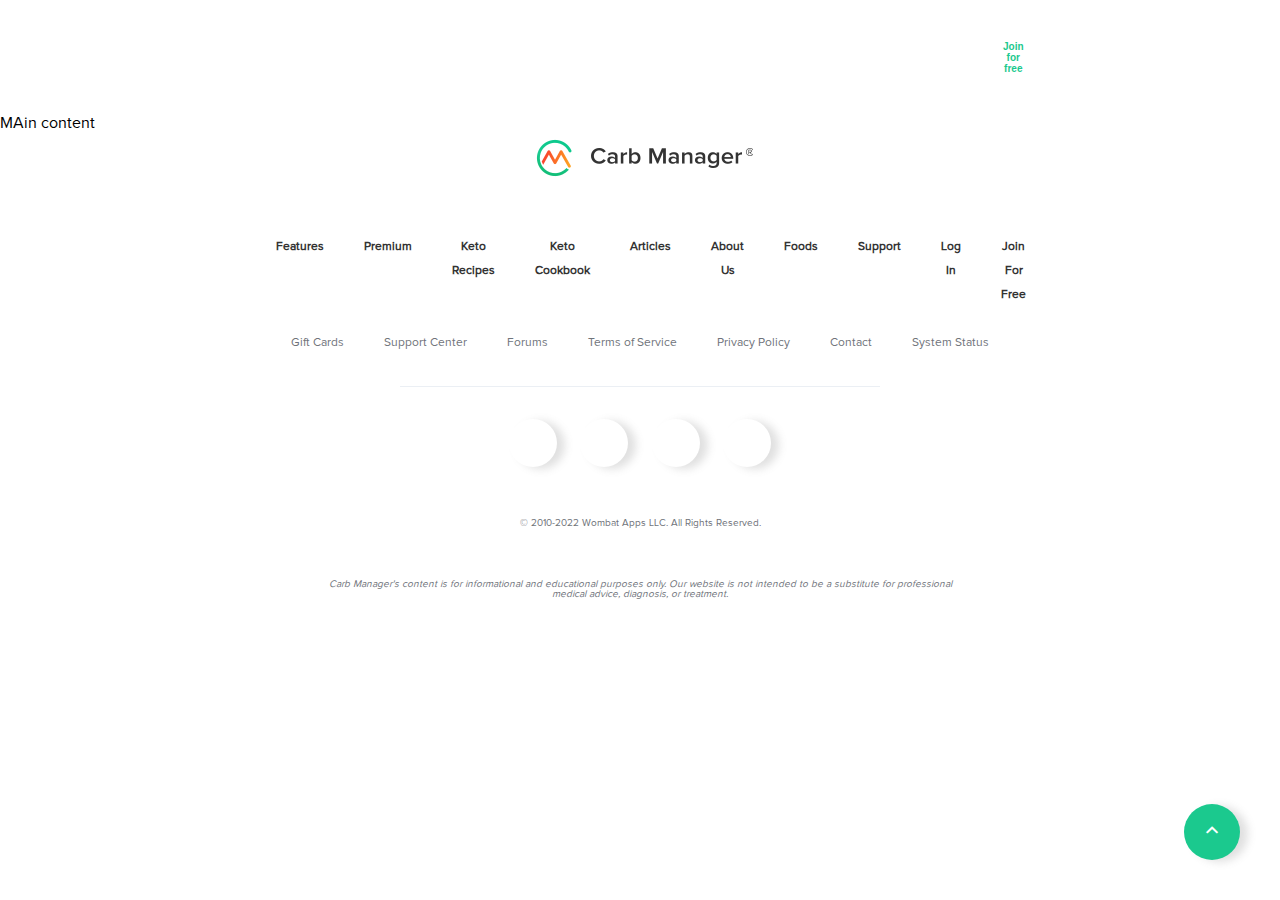
==== articles.html @ 59b76ae0 "End of Day-3" ====
<!DOCTYPE html>
<html lang="en">
  <head>
    <meta charset="UTF-8" />
    <meta http-equiv="X-UA-Compatible" content="IE=edge" />
    <meta name="viewport" content="width=device-width, initial-scale=1.0" />
    <title>Carb Manager: Low Carb & Keto Diet Tracker</title>
    <link rel="stylesheet" href="./Styles/style.css" />
    <link rel="stylesheet" href="https://fonts.googleapis.com/css2?family=Material+Symbols+Outlined:opsz,wght,FILL,GRAD@20..48,100..700,0..1,-50..200" />
    <style>
    </style>
  </head>
  <body>
    <header class="site-header">
        <div class="header_wrapper">
            <div>
                <a href="./index.html">
                    <img src="./Styles/Images/LogoLight.png" alt=""/>
                </a>
              </div>
              <nav class="header_nav">
                <ul>
                    <li>
                        <a href="./articles.html">Features</a>
                        <span class="material-symbols-outlined">
                            arrow_drop_down
                        </span>
                    </li>
                    <li>
                        <a href="./articles.html">Premium</a>
                    </li>
                    <li>
                        <a href="./articles.html">Recipes</a>
                    </li>
                    <li>
                        <a href="./articles.html">Articles</a>
                        <span class="material-symbols-outlined">
                            arrow_drop_down
                        </span>
                    </li>
                    <li>
                        <a href="./cookbook.html">Cookbook</a>
                    </li>
                    <li>
                        <a href="./articles.html">Support</a>
                    </li>
                </ul>
              </nav>
              <div class="header_userSettings">
                <a href="./login.html">Log In</a>
                <button class="btn_white" id="btn_signup">Join for free</button>
              </div>
        </div>
    </header>
    <header class="scroll_header">
        <div class="scroll_header_wrapper">
            <div>
                <a href="./index.html">
                    <img src="./Styles/Images/LogoDark.png" alt=""/>
                </a>
              </div>
              <nav class="scroll_header_nav">
                <ul>
                    <li>
                        <a href="./articles.html">Features</a>
                        <span class="material-symbols-outlined">
                            arrow_drop_down
                        </span>
                    </li>
                    <li>
                        <a href="./articles.html">Premium</a>
                    </li>
                    <li>
                        <a href="./articles.html">Recipes</a>
                    </li>
                    <li>
                        <a href="./articles.html">Articles</a>
                        <span class="material-symbols-outlined">
                            arrow_drop_down
                        </span>
                    </li>
                    <li>
                        <a href="./cookbook.html">Cookbook</a>
                    </li>
                    <li>
                        <a href="./articles.html">Support</a>
                    </li>
                </ul>
              </nav>
              <div class="scroll_header_userSettings">
                <a href="./login.html">Log In</a>
                <button class="btn_green" id="btn_signup">Join for free</button>
              </div>
        </div>
    </header>
    <div class="main-content">MAin content</div>
    <footer>
        <div class="footer_container">
            <div>
                <a href="./index.html">
                    <img src="./Styles/Images/LogoDark.png" alt=""/>
                </a>
            </div>
            <nav class="footer_nav">
                <ul class="menu-primary">
                    <li><a href="./articles.html">Features</a></li>
                    <li><a href="./articles.html">Premium</a></li>
                    <li><a href="./articles.html">Keto Recipes</a></li>
                    <li><a href="./cookbook.html">Keto Cookbook</a></li>
                    <li><a href="./articles.html">Articles</a></li>
                    <li><a href="./articles.html">About Us</a></li>
                    <li><a href="./articles.html">Foods</a></li>
                    <li><a href="./articles.html">Support</a></li>
                    <li><a href="./login.html">Log In</a></li>
                    <li><a href="./welcome.html">Join For Free</a></li>
                </ul>
                <ul class="menu-secondary">
                    <li><a href="./articles.html">Gift Cards</a></li>
                    <li><a href="./articles.html">Support Center</a></li>
                    <li><a href="./articles.html">Forums</a></li>
                    <li><a href="./articles.html">Terms of Service</a></li>
                    <li><a href="./articles.html">Privacy Policy</a></li>
                    <li><a href="./articles.html">Contact</a></li>
                    <li><a href="./articles.html">System Status</a></li>
                </ul>
            </nav>
            <div class="social-media">
                <ul>
                    <li>
                        <div>
                            <a href="https://www.facebook.com/carbmanager">
                                <img src="https://pnggrid.com/wp-content/uploads/2021/05/FB-Logo-768x1476.png" alt="">
                            </a>
                        </div>
                    </li>
                    <li>
                        <div>
                            <a href="https://www.instagram.com/carbmanagerapp/">
                                <img src="https://www.logo.wine/a/logo/Instagram/Instagram-Glyph-Color-Logo.wine.svg" alt="">
                            </a>
                        </div>
                    </li>
                    <li>
                        <div>
                            <a href="https://www.pinterest.com/carbmanagerapp">
                                <img src="https://upload.wikimedia.org/wikipedia/commons/0/08/Pinterest-logo.png" alt="">
                            </a>
                        </div>
                    </li>
                    <li>
                        <div>
                            <a href="https://www.youtube.com/channel/UCmVTbl7NTm_Cd4rA8XJWUVw?sub_confirmation=1">
                                <img src="https://www.logo.wine/a/logo/YouTube/YouTube-Icon-Full-Color-Logo.wine.svg" alt="">
                            </a>
                        </div>
                    </li>
                </ul>
            </div>
            <div class="footer_copyright">© 2010-2022 Wombat Apps LLC. All Rights Reserved.</div>
            <div class="footer_disclaimer">Carb Manager's content is for informational and educational purposes only. Our website is not intended to be a substitute for professional <br>
            medical advice, diagnosis, or treatment.</div>
        </div>
        <button class="scroll_to_top">
            <span class="material-symbols-outlined bold">
                expand_less
            </span>
        </button>
    </footer>
  </body>
</html>
<script src="./Scripts/script.js"></script>
---- Styles/style.css ----
@font-face{
    src: url(Proxima\ Nova\ Font.otf);
    font-family: proxima;
}
:root{
    --green_primary:#1bc98e;
    --green_secondary:#14966b;
    --red_primary:#f94642;
    --red_secondary:#fc100c;
    --orange:#fda120;
    --blue:#3177bb;
    --lightblueBg:#f6f8fb;
    --swiper-theme-color:#007aff;
}
*{
    margin:0px;
    padding:0px;
    box-sizing: border-box;
}
body {
    font-family: proxima,Helvetica,Arial,sans-serif;
}
.btn_green{
    color: white;
    background-color: var(--green_primary);
    border:none;
    width: auto;
    border-radius: 50px;
    font-size: 10px;
    font-weight: 750;
    padding: 11px 24px;
}
.btn_green:hover{
    background-color:var(--green_secondary);
    position: relative;
    top:1px;
    transition: 0.1s ease-out;
}
.btn_red{
    background-color: var(--red_primary);
    color: white;
    border:none;
    width: auto;
    border-radius: 50px;
    font-size: 10px;
    font-weight: 750;
    padding: 11px 24px;
}
.btn_red:hover{
    background-color:var(--red_secondary);
    position: relative;
    top:1px;
    transition: 0.1s ease-out;
}
.btn_white{
    color: var(--green_primary);
    background-color: white;
    border:none;
    width: auto;
    border-radius: 50px;
    font-size: 10px;
    font-weight: 750;
    padding: 11px 24px;
}
.btn_white:hover{
    color:var(--green_secondary);
    position: relative;
    top:1px;
    transition: 0.1s ease-out;
}
.material-symbols-outlined {
  font-variation-settings:
  'FILL' 0,
  'wght' 100,
  'GRAD' 0,
  'opsz' 20
}
.bold {
    font-variation-settings:
    'FILL' 0,
    'wght' 400,
    'GRAD' 0,
    'opsz' 20
  }
.site-header{
    padding:30px 80px;
    background-color: transparent;
    position: sticky;
    z-index: 10;
}
.header_wrapper{
    display: flex;
    /* width: 60%; */
    margin: 0px auto;
    padding: 0px 170px;
    max-width: 1600px;
    justify-content: space-between;
    align-items: center;
}
.header_wrapper>div:first-child{
    width:146.25px;
    height:34.45px;
}
.header_wrapper>div>a>img{
    width:100%;
}
.header_nav{
    margin:0px 20px;
    padding:0px 100px;
    display: flex;
}
.header_nav>ul{
    display:flex;
    justify-content: center;
    align-items: center;
    /* width:60%; */
    /* margin:auto; */
}
.header_nav>ul>li{
    display:flex;
    margin:0px 12px;
    flex-direction: row;
    align-items: center;
}
.header_nav>ul>li>a, .header_userSettings>a{
    /* margin: 8px; */
    text-decoration: none;
    color:white;
    font-size: 10px;
    letter-spacing: 1px;
    font-weight: 600;
}
.header_nav>ul>li>span{
    width: 12px;
    color:white;
}
.header_userSettings{
    display: flex;
    justify-content: space-between;
    align-items: center;
}
.header_userSettings>button{
    margin-left:25px;
}
.scroll_header{
    display:none;
    visibility: collapse;
    padding:30px 80px;
    background-color: white;
    position: sticky;
    box-shadow: rgba(99, 99, 99, 0.2) 0px 2px 8px 0px;
    border-radius: 0px 0px 50px 50px;
}
.scroll_header_wrapper{
    display: flex;
    /* width: 60%; */
    margin: 0px auto;
    padding: 0px 170px;
    max-width: 1600px;
    justify-content: space-between;
    align-items: center;
}
.scroll_header_wrapper>div:first-child{
    width:146.25px;
    height:34.45px;
}
.scroll_header_wrapper>div>a>img{
    width:100%;
}
.scroll_header_nav{
    margin:0px 20px;
    padding:0px 100px;
    display: flex;
}
.scroll_header_nav>ul{
    display:flex;
    justify-content: center;
    align-items: center;
    /* width:60%; */
    /* margin:auto; */
}
.scroll_header_nav>ul>li{
    display:flex;
    margin:0px 12px;
    flex-direction: row;
    align-items: center;
}
.scroll_header_nav>ul>li>a, .scroll_header_userSettings>a{
    /* margin: 8px; */
    text-decoration: none;
    color:black;
    font-size: 10px;
    letter-spacing: 1px;
    font-weight: 600;
}
.scroll_header_nav>ul>li>span{
    width: 12px;
    color:black;
}
.scroll_header_userSettings{
    display: flex;
    justify-content: space-between;
    align-items: center;
}
.scroll_header_userSettings>button{
    margin-left:25px;
}
.scroll_to_top{
    color:white;
    width:56px;
    height: 56px;
    background-color: var(--green_primary);
    border-radius: 50%;
    border: none;
    position: absolute;
    right:40px;
    bottom:40px;
    box-shadow: rgba(99, 99, 99, 0.2) 8px 2px 8px 0px;
}
.scroll_to_top>span{
    width:100%;
    height:100%;
    vertical-align: middle;
    position:relative;
    top:14px;
}
.footer{
    margin-top: 30px;
    width:100%;
    /* position: relative; */
    bottom:0;
    left:0;
    /* transform: translateX(-50%, -50%); */
    /* display: block; */
    /* min-height: 800px; */
    /* height:2em; */
    /* z-index:-1; */
}
.footer_container{
    width:60%;
    margin: auto;
    text-align: center;
    /* position: absolute;
    bottom:0; */
}
.footer_container>div{
    width: 100%;
    margin: 0px 0px 48px 0px;
}
.footer_container>a>img{
    width:30%;
}
.footer_nav{
    padding-bottom: 32px;
    /* border: 1px solid red; */
    display: flex;
    flex-direction: column;
    position: relative;
}
.footer_nav:before{
    position:absolute;
    bottom: 0px;
    content:"";
    height: 1px;
    width:480px;
    left:50%;
    right:auto;
    transform:translateX(-50%);
    background-color: #ebeff4;
}
.menu-primary{
    display: flex;
    margin-bottom:24px;
    list-style: none;
}
.menu-primary>li{
    margin:0px 20px;
}
.menu-primary>li>a{
    font-size: 12px;
    text-decoration: none;
    font-weight: 700;
    line-height: 24px;
    color:#333;
}
.menu-primary>li>a:hover{
    color: var(--green_primary);
}
.menu-secondary{
    display:flex;
    list-style: none;
    margin: auto;
    /* border: 1px solid blue; */
}
.menu-secondary>li{
    margin:0px 20px;
}
.menu-secondary>li>a{
    font-size: 12px;
    text-decoration: none;
    font-weight: 500;
    line-height: 24px;
    color:#6f737a;
}
.menu-secondary>li>a:hover{
    color: var(--green_primary);
}
.social-media{
    padding-top: 32px;
}
.social-media>ul{
    display: flex;
    width:40%;
    margin:auto;
    justify-content: space-evenly;
}
.social-media>ul>li{
    text-decoration: none;
    list-style: none;
}
.social-media>ul>li>div{
    width:48px;
    height:48px;
    box-shadow: rgba(99, 99, 99, 0.2) 8px 2px 8px 0px;
    border-radius: 50px;
    filter:grayscale(100%);
}
.social-media>ul>li>div:hover{
    filter:grayscale(0%);
    position: relative;
    top:5px;
    transition: 0.1s ease-out;
}
.social-media>ul>li>div>a>img{
    height:50%;
    /* width:50%; */
    position: relative;
    top: 25%;
}

.footer_copyright{
    margin-top:40px;
    color:#6f737a;
    font-size: 10px;
    line-height: 16px;
    font-weight: 400;
}
.footer_disclaimer{
    margin: 32px 125px 24px;
    font-size: 10px;
    font-style: italic;
    color:#6f737a;
}
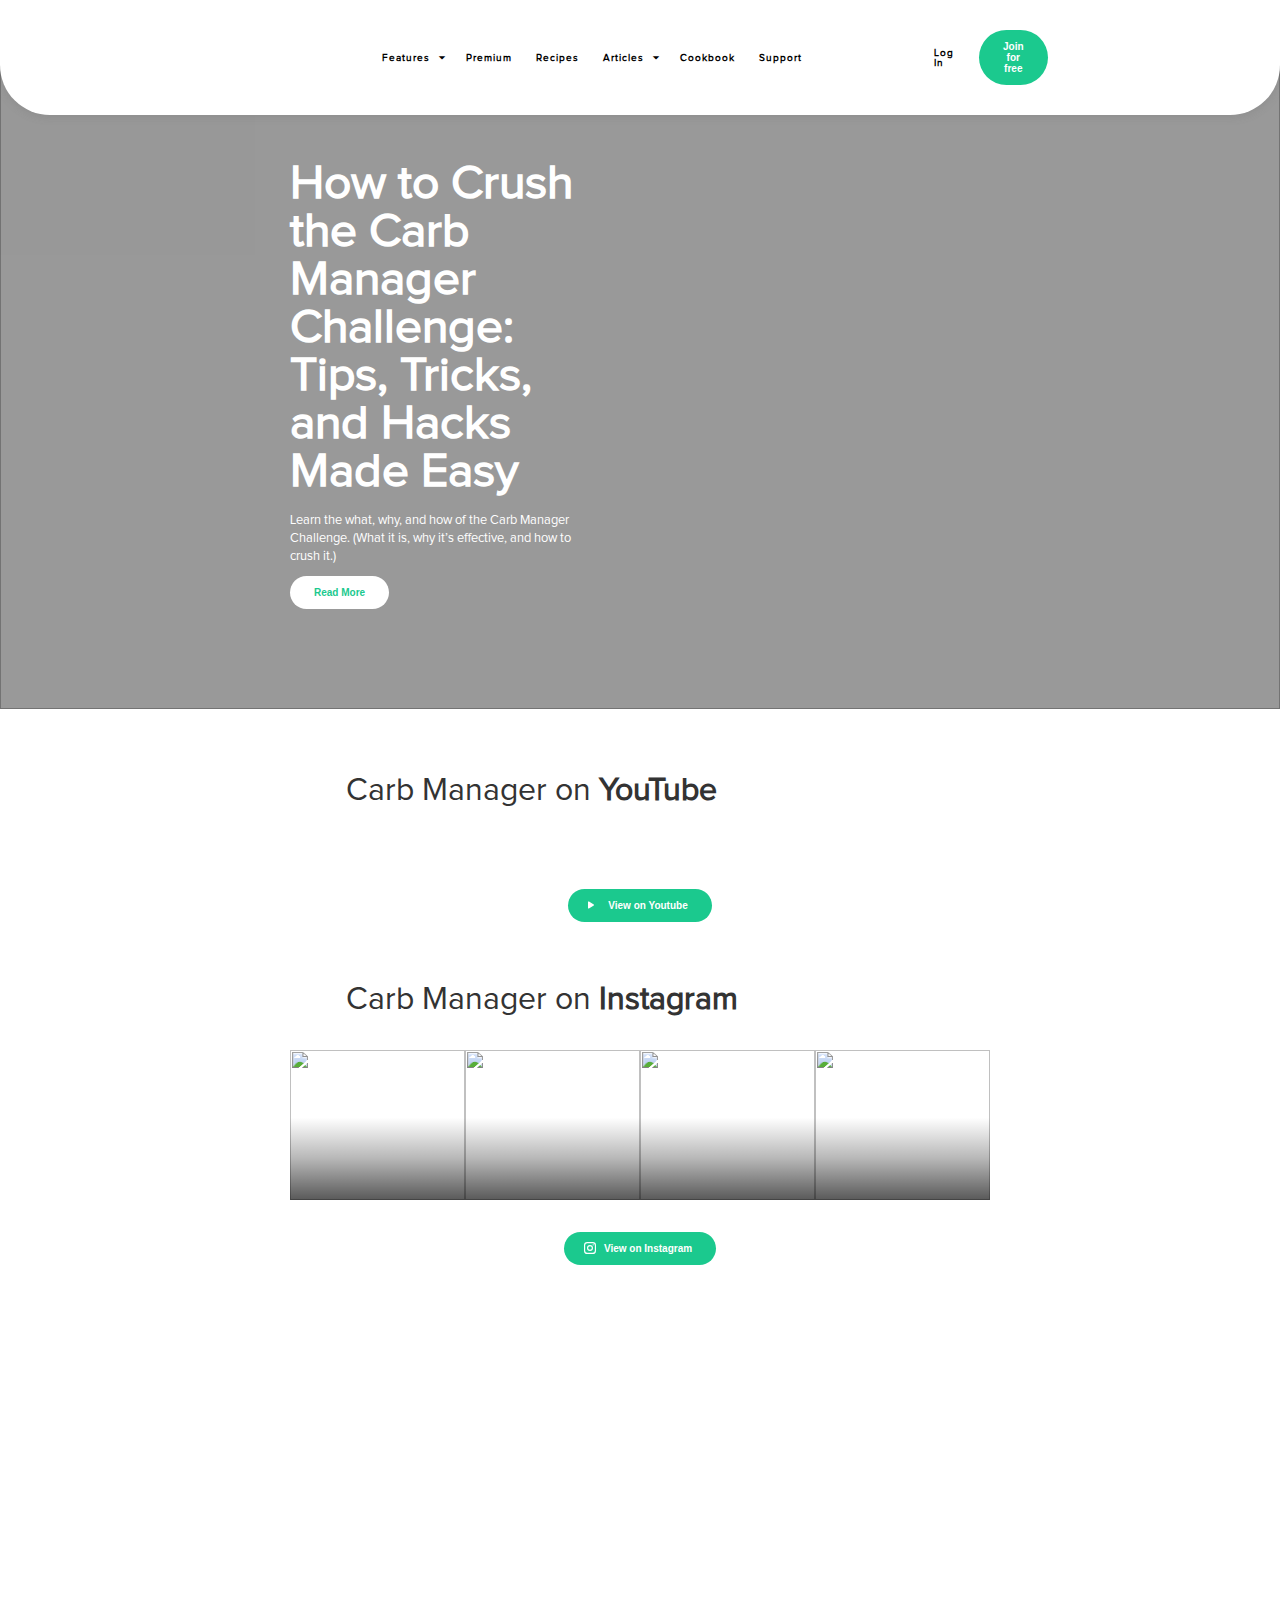
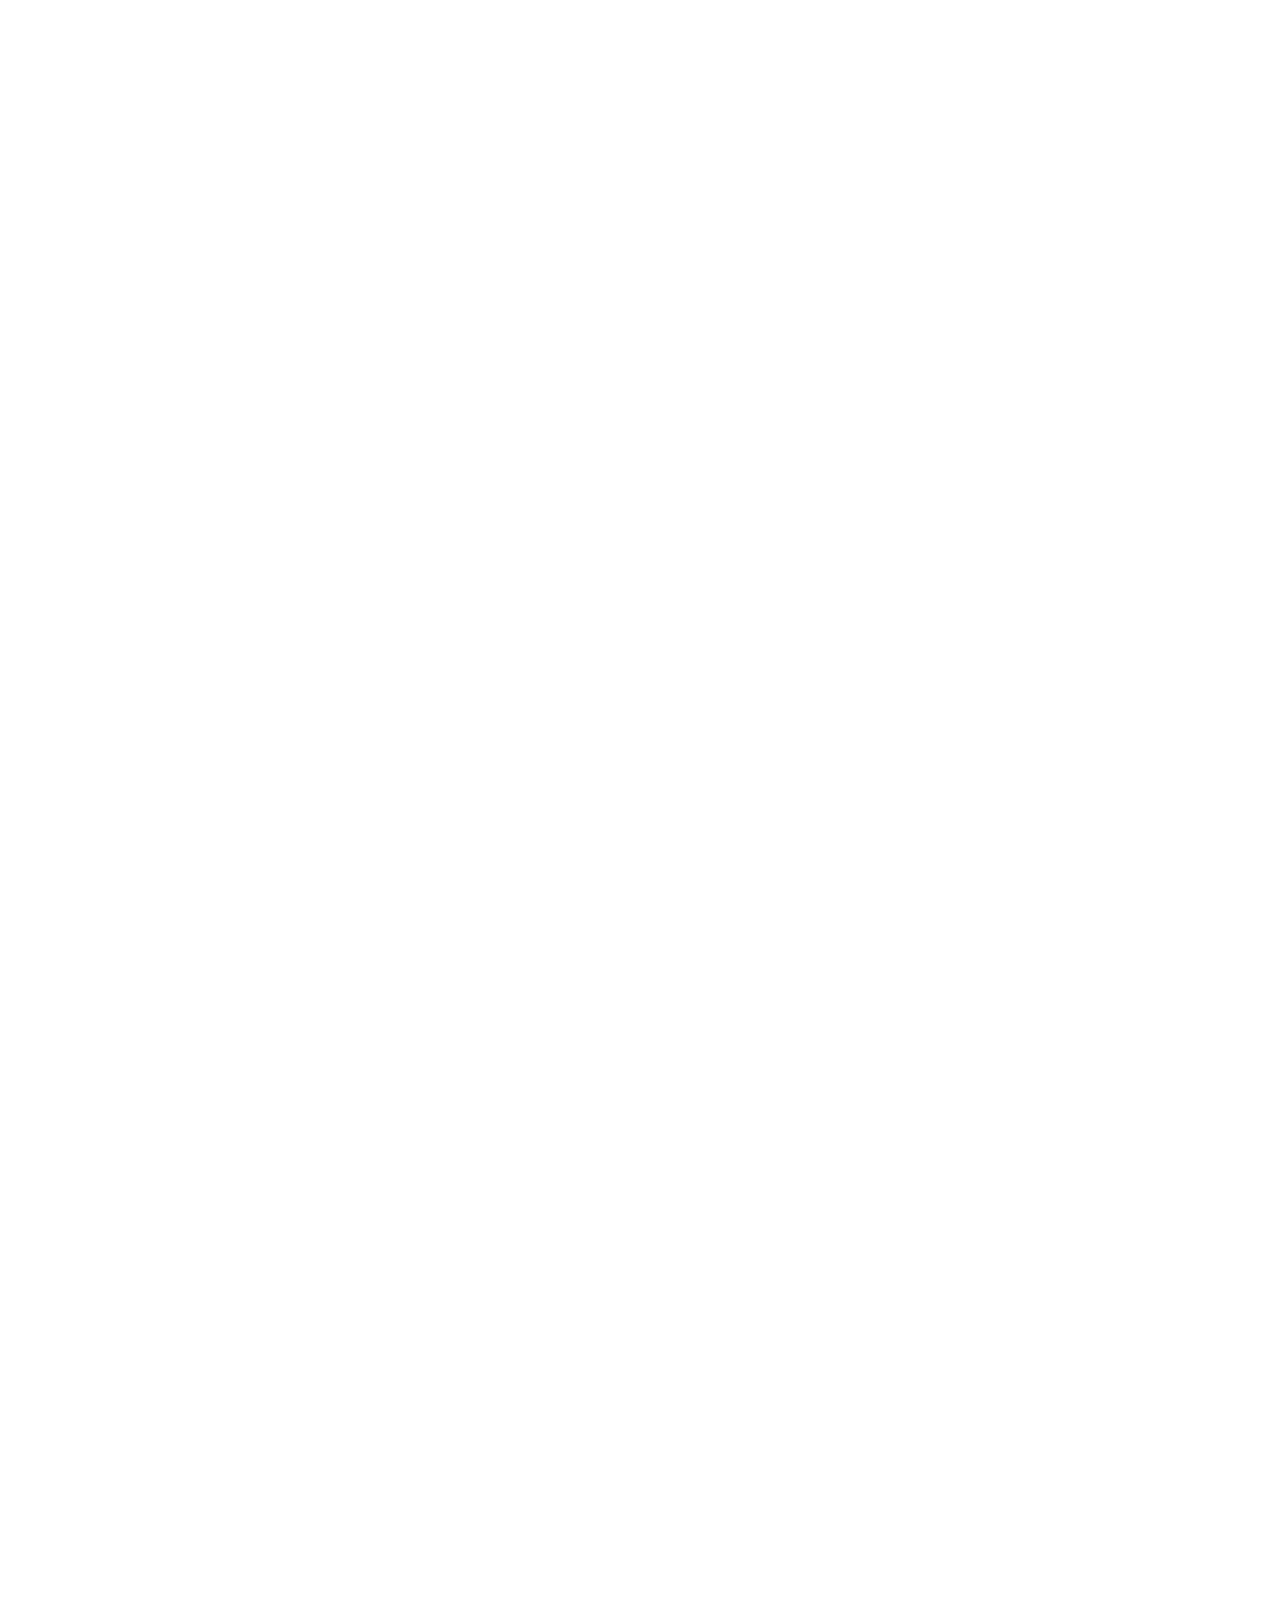
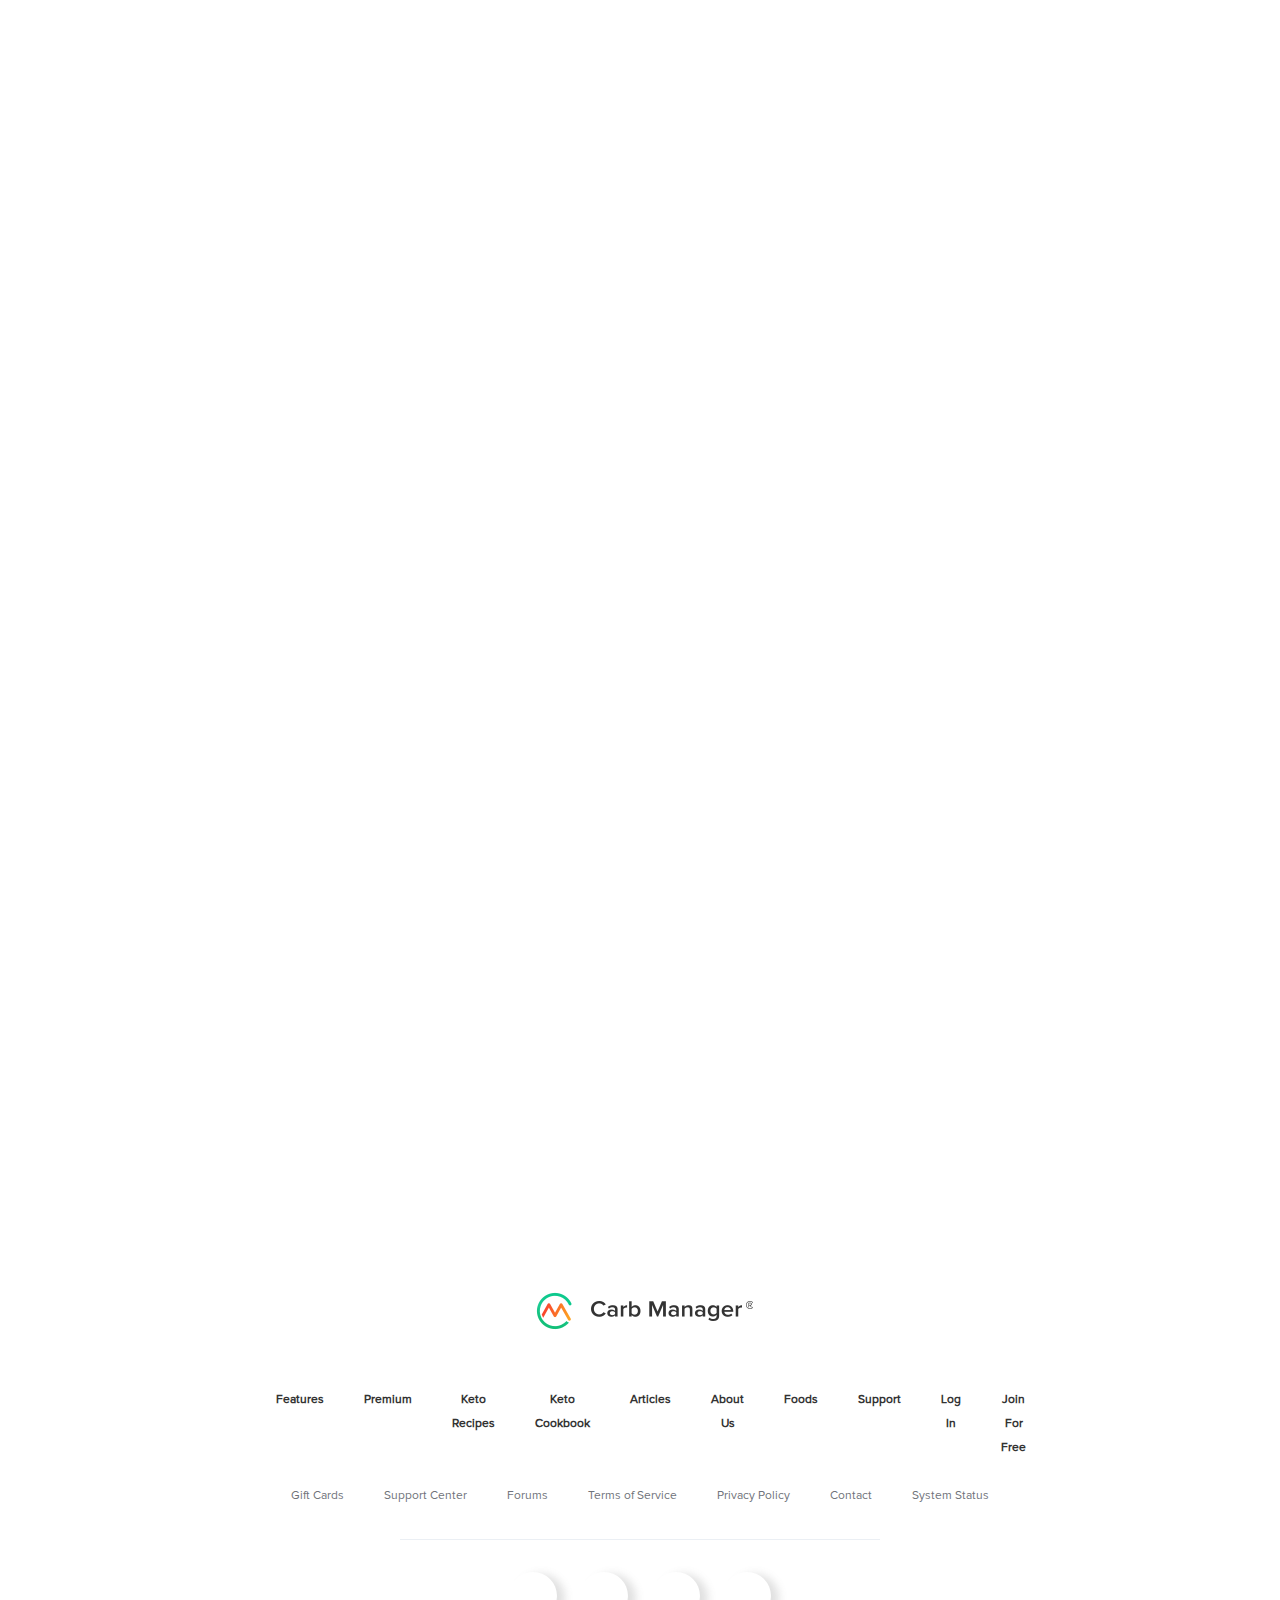
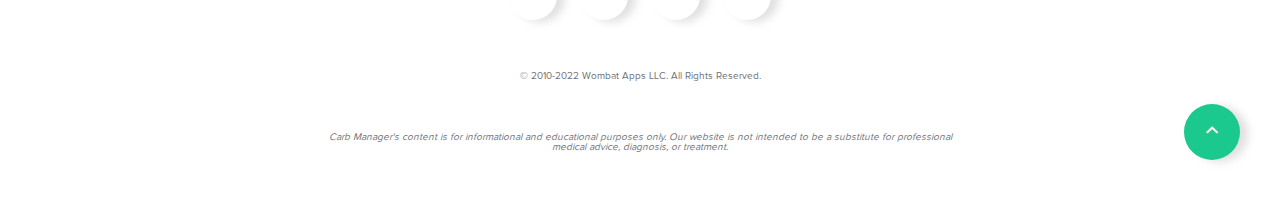
==== commit 0e86742f: "End of day-4" ====
--- a/articles.html
+++ b/articles.html
@@ -5,7 +5,7 @@
     <meta http-equiv="X-UA-Compatible" content="IE=edge" />
     <meta name="viewport" content="width=device-width, initial-scale=1.0" />
     <title>Carb Manager: Low Carb & Keto Diet Tracker</title>
-    <link rel="stylesheet" href="./Styles/style.css" />
+    <link rel="stylesheet" href="./Styles/articles.css" />
     <link rel="stylesheet" href="https://fonts.googleapis.com/css2?family=Material+Symbols+Outlined:opsz,wght,FILL,GRAD@20..48,100..700,0..1,-50..200" />
     <style>
     </style>
@@ -93,7 +93,88 @@
               </div>
         </div>
     </header>
-    <div class="main-content">MAin content</div>
+    <div class="main-content">
+        <section class="hero_section">
+            <div class="overlay">A</div>
+            <img src="https://images.prismic.io/cm-website/b2c24589-b2a5-45aa-9ed3-1a1ac66b751a_Header-CMChallenge.jpg?auto=compress%2Cformat&w=0.5&auto=format&fit=max" alt="">
+            <div class="hero_container">
+                <div class="hero_content">
+                    <h1>How to Crush the Carb Manager Challenge: Tips, Tricks, and Hacks <br> Made Easy</h1>
+                    <p class="text_small">Learn the what, why, and how of the Carb Manager Challenge. (What it is, why it’s effective, and how to crush it.)
+                    </p>
+                    <button class="btn_white">
+                        Read More
+                    </button>
+                </div>
+            </div>
+        </section>
+        <div class="horz_btnScroll">
+
+        </div>
+        <div class="social_media_section">
+            <section class="cm_youtube">
+                <div class="youtube_container">
+                    <h2>
+                        <!-- <img src="https://www.logo.wine/a/logo/YouTube/YouTube-Icon-Full-Color-Logo.wine.svg" alt=""> -->
+                        Carb Manager on <b>YouTube</b>
+                    </h2>
+                    <ul class="videos">
+                        <li>
+                            <a href="https://www.youtube.com/watch?v=bAwfbBwkt7w">
+                                <img src="https://images.prismic.io/cm-website/b9c6c2b6-b698-47f2-be72-a607bbca23e6_CM_KetoCheese%26SpicyChorizoStuffedPizzaBites_YouTubeThumbnail%281%29.jpg?auto=compress%2Cformat&w=370&auto=format&fit=max" alt="">
+                            </a>
+                        </li>
+                        <li>
+                            <a href="https://www.youtube.com/watch?v=XuvJN8CuiT0">
+                                <img src="https://images.prismic.io/cm-website/413acf1a-d572-48a3-aa2b-d3bb20575767_CM_KetoForBeginners_KetoAcademy_Thumbnail.jpg?auto=compress%2Cformat&w=370&auto=format&fit=max" alt="">
+                            </a>
+                        </li>
+                        <li>
+                            <a href="https://www.youtube.com/watch?v=bAwfbBwkt7w">
+                                <img src="https://images.prismic.io/cm-website/5706104c-3953-4fa2-8aca-96e634f0a34c_CM_KetoSuperfoodCaesarSalad_YouTubeThumbnail.jpg?auto=compress%2Cformat&w=370&auto=format&fit=max" alt="">
+                            </a>
+                        </li>
+                    </ul>
+                    <button class="btn_green">
+                        View on Youtube
+                    </button>
+                </div>
+            </section>
+            <section class="cm_youtube">
+                <div class="insta_container">
+                    <h2>
+                        <!-- <img src="https://www.logo.wine/a/logo/YouTube/YouTube-Icon-Full-Color-Logo.wine.svg" alt=""> -->
+                        Carb Manager on <b>Instagram</b>
+                    </h2>
+                    <ul class="posts">
+                        <li>
+                            <a href="https://www.instagram.com/p/CaVK2ovp0dk/">
+                                <img src="https://images.prismic.io/cm-website/2843e75f-293a-4058-ad63-9fcf31c285b1_chili.jpg?auto=compress%2Cformat&w=286&auto=format&fit=max" alt="">
+                            </a>
+                        </li>
+                        <li>
+                            <a href="https://www.instagram.com/p/CV3I75br6rb/">
+                                <img src="https://images.prismic.io/cm-website/21bfd9dc-c253-49bb-8523-d68aaf6b1cd6_Quote+.png?auto=compress%2Cformat&w=286&auto=format&fit=max" alt="">
+                            </a>
+                        </li>
+                        <li>
+                            <a href="https://www.instagram.com/p/CY3WKUdMt0u/">
+                                <img src="https://images.prismic.io/cm-website/2d300442-19ad-472b-912f-990de2248f67_DSC00418.jpg?auto=compress%2Cformat&w=286&auto=format&fit=max" alt="">
+                            </a>
+                        </li>
+                        <li>
+                            <a href="https://www.instagram.com/p/CZ9rGR4uK3A/">
+                                <img src="https://images.prismic.io/cm-website/15f0a839-9a37-4cf2-999d-15554bf411fd_KetoDairy-IN.png?auto=compress%2Cformat&w=286&auto=format&fit=max" alt="">
+                            </a>
+                        </li>
+                    </ul>
+                    <button class="btn_green">
+                        View on Instagram
+                    </button>
+                </div>
+            </section>
+        </div>
+    </div>
     <footer>
         <div class="footer_container">
             <div>
--- a/Styles/articles.css
+++ b/Styles/articles.css
@@ -0,0 +1,598 @@
+@font-face{
+    src: url(Proxima\ Nova\ Font.otf);
+    font-family: proxima;
+}
+:root{
+    --green_primary:#1bc98e;
+    --green_secondary:#14966b;
+    --red_primary:#f94642;
+    --red_secondary:#fc100c;
+    --orange:#fda120;
+    --blue:#3177bb;
+    --lightblueBg:#f6f8fb;
+    --swiper-theme-color:#007aff;
+}
+*{
+    margin:0px;
+    padding:0px;
+    box-sizing: border-box;
+}
+body {
+    font-family: proxima,Helvetica,Arial,sans-serif;
+    height:5000px;
+    position: relative;
+}
+.btn_green{
+    color: white;
+    background-color: var(--green_primary);
+    border:none;
+    width: auto;
+    border-radius: 50px;
+    font-size: 10px;
+    font-weight: 750;
+    padding: 11px 24px;
+}
+.btn_green:hover{
+    background-color:var(--green_secondary);
+    position: relative;
+    top:1px;
+    transition: 0.1s ease-out;
+}
+.btn_red{
+    background-color: var(--red_primary);
+    color: white;
+    border:none;
+    width: auto;
+    border-radius: 50px;
+    font-size: 10px;
+    font-weight: 750;
+    padding: 11px 24px;
+}
+.btn_red:hover{
+    background-color:var(--red_secondary);
+    position: relative;
+    top:1px;
+    transition: 0.1s ease-out;
+}
+.btn_white{
+    color: var(--green_primary);
+    background-color: white;
+    border:none;
+    width: auto;
+    border-radius: 50px;
+    font-size: 10px;
+    font-weight: 750;
+    padding: 11px 24px;
+}
+.btn_white:hover{
+    color:var(--green_secondary);
+    position: relative;
+    top:1px;
+    transition: 0.1s ease-out;
+}
+.material-symbols-outlined {
+  font-variation-settings:
+  'FILL' 0,
+  'wght' 100,
+  'GRAD' 0,
+  'opsz' 20
+}
+.bold {
+    font-variation-settings:
+    'FILL' 0,
+    'wght' 400,
+    'GRAD' 0,
+    'opsz' 20
+  }
+.site-header{
+    display: none;
+    visibility: collapse;
+    padding:30px 80px;
+    background-color: transparent;
+    position: sticky;
+    top:0px;
+    z-index: 10;
+}
+.header_wrapper{
+    display: flex;
+    /* width: 60%; */
+    margin: 0px auto;
+    padding: 0px 170px;
+    max-width: 1600px;
+    justify-content: space-between;
+    align-items: center;
+}
+.header_wrapper>div:first-child{
+    width:146.25px;
+    height:34.45px;
+}
+.header_wrapper>div>a>img{
+    width:100%;
+}
+.header_nav{
+    margin:0px 20px;
+    padding:0px 100px;
+    display: flex;
+}
+.header_nav>ul{
+    display:flex;
+    justify-content: center;
+    align-items: center;
+    /* width:60%; */
+    /* margin:auto; */
+}
+.header_nav>ul>li{
+    display:flex;
+    margin:0px 12px;
+    flex-direction: row;
+    align-items: center;
+}
+.header_nav>ul>li>a, .header_userSettings>a{
+    /* margin: 8px; */
+    text-decoration: none;
+    color:white;
+    font-size: 10px;
+    letter-spacing: 1px;
+    font-weight: 600;
+}
+.header_nav>ul>li>span{
+    width: 12px;
+    color:white;
+}
+.header_userSettings{
+    display: flex;
+    justify-content: space-between;
+    align-items: center;
+}
+.header_userSettings>button{
+    margin-left:25px;
+}
+.scroll_header{
+    /* display:none; */
+    /* visibility: collapse; */
+    padding:30px 80px;
+    background-color: white;
+    position: sticky;
+    box-shadow: rgba(99, 99, 99, 0.2) 0px 2px 8px 0px;
+    border-radius: 0px 0px 50px 50px;
+    z-index: 10;
+}
+.scroll_header_wrapper{
+    display: flex;
+    /* width: 60%; */
+    margin: 0px auto;
+    padding: 0px 170px;
+    max-width: 1600px;
+    justify-content: space-between;
+    align-items: center;
+}
+.scroll_header_wrapper>div:first-child{
+    width:146.25px;
+    height:34.45px;
+}
+.scroll_header_wrapper>div>a>img{
+    width:100%;
+}
+.scroll_header_nav{
+    margin:0px 20px;
+    padding:0px 100px;
+    display: flex;
+}
+.scroll_header_nav>ul{
+    display:flex;
+    justify-content: center;
+    align-items: center;
+    /* width:60%; */
+    /* margin:auto; */
+}
+.scroll_header_nav>ul>li{
+    display:flex;
+    margin:0px 12px;
+    flex-direction: row;
+    align-items: center;
+}
+.scroll_header_nav>ul>li>a, .scroll_header_userSettings>a{
+    /* margin: 8px; */
+    text-decoration: none;
+    color:black;
+    font-size: 10px;
+    letter-spacing: 1px;
+    font-weight: 600;
+}
+.scroll_header_nav>ul>li>span{
+    width: 12px;
+    color:black;
+}
+.scroll_header_userSettings{
+    display: flex;
+    justify-content: space-between;
+    align-items: center;
+}
+.scroll_header_userSettings>button{
+    margin-left:25px;
+}
+body>footer{
+    width:100vw;
+    position: absolute;
+    bottom:0;
+    max-height: 600px;
+}
+.footer_wrapper{
+    display: none;
+    margin-top: 30px;
+    width:100%;
+    /* height: 100vh; */
+    position: relative;
+    bottom:0px;
+    /* left:0; */
+    /* transform: translateX(-50%, -50%); */
+    /* display: block; */
+    /* min-height: 800px; */
+    /* height:2em; */
+    /* z-index:-1; */
+}
+.scroll_to_top{
+    color:white;
+    width:56px;
+    height: 56px;
+    background-color: var(--green_primary);
+    border-radius: 50%;
+    border: none;
+    position: absolute;
+    right:40px;
+    bottom:40px;
+    box-shadow: rgba(99, 99, 99, 0.2) 8px 2px 8px 0px;
+}
+.scroll_to_top>span{
+    width:100%;
+    height:100%;
+    vertical-align: middle;
+    position:relative;
+    top:14px;
+}
+.footer_container{
+    width:60%;
+    margin: auto;
+    text-align: center;
+    /* position: absolute;
+    bottom:0; */
+}
+.footer_container>div{
+    width: 100%;
+    margin: 0px 0px 48px 0px;
+}
+.footer_container>a>img{
+    width:30%;
+}
+.footer_nav{
+    padding-bottom: 32px;
+    /* border: 1px solid red; */
+    display: flex;
+    flex-direction: column;
+    position: relative;
+}
+.footer_nav:before{
+    position:absolute;
+    bottom: 0px;
+    content:"";
+    height: 1px;
+    width:480px;
+    left:50%;
+    right:auto;
+    transform:translateX(-50%);
+    background-color: #ebeff4;
+}
+.menu-primary{
+    display: flex;
+    margin-bottom:24px;
+    list-style: none;
+}
+.menu-primary>li{
+    margin:0px 20px;
+}
+.menu-primary>li>a{
+    font-size: 12px;
+    text-decoration: none;
+    font-weight: 700;
+    line-height: 24px;
+    color:#333;
+}
+.menu-primary>li>a:hover{
+    color: var(--green_primary);
+}
+.menu-secondary{
+    display:flex;
+    list-style: none;
+    margin: auto;
+    /* border: 1px solid blue; */
+}
+.menu-secondary>li{
+    margin:0px 20px;
+}
+.menu-secondary>li>a{
+    font-size: 12px;
+    text-decoration: none;
+    font-weight: 500;
+    line-height: 24px;
+    color:#6f737a;
+}
+.menu-secondary>li>a:hover{
+    color: var(--green_primary);
+}
+.social-media{
+    padding-top: 32px;
+}
+.social-media>ul{
+    display: flex;
+    width:40%;
+    margin:auto;
+    justify-content: space-evenly;
+}
+.social-media>ul>li{
+    text-decoration: none;
+    list-style: none;
+}
+.social-media>ul>li>div{
+    width:48px;
+    height:48px;
+    box-shadow: rgba(99, 99, 99, 0.2) 8px 2px 8px 0px;
+    border-radius: 50px;
+    filter:grayscale(100%);
+}
+.social-media>ul>li>div:hover{
+    filter:grayscale(0%);
+    position: relative;
+    top:5px;
+    transition: 0.1s ease-out;
+}
+.social-media>ul>li>div>a>img{
+    height:50%;
+    /* width:50%; */
+    position: relative;
+    top: 25%;
+}
+
+.footer_copyright{
+    margin-top:40px;
+    color:#6f737a;
+    font-size: 10px;
+    line-height: 16px;
+    font-weight: 400;
+}
+.footer_disclaimer{
+    margin: 32px 125px 24px;
+    font-size: 10px;
+    font-style: italic;
+    color:#6f737a;
+}
+
+
+
+.main-content{
+    position:absolute;
+    top:0px;
+    width:100vw;
+    /* height:10vh; */
+}
+.hero_section{
+    width:100vw;
+    padding-top:80px;
+    position: relative;
+    top:0px;
+    min-height: 400px;
+    display: block;
+    /* background-color: #007aff; */
+    /* border: 1px solid red; */
+    /* border-bottom-left-radius: 300px; */
+}
+
+.overlay{
+    position: absolute;
+    top: 0;
+    width:100%;
+    height:100%;
+    background-color: black;
+    opacity: 0.4;
+    z-index: 1;
+}
+.hero_section>img{
+    width: 100%;
+    height: 100%;
+    position: absolute;
+    top: 0;
+    object-fit: cover;
+}
+.hero_container{
+    width: 700px;
+    z-index: 5;
+    /* height: auto; */
+    margin: 0px auto 0px auto;
+    /* position: relative; */
+    /* display: flex;
+    justify-content: space-around;
+    flex-direction: row; */
+    /* border: 1px solid red; */
+}
+.hero_content{
+    width: 640px;
+    z-index: inherit;
+    /* height:400px; */
+    margin:80px 0 32px 0;
+    /* padding-right: 100px; */
+    position: relative;
+    /* display: block; */
+    /* margin-right: 30px; */
+}
+.hero_content>h1{
+    width:300px;
+    font-size: 48px;
+    font-weight: 1000;
+    /* line-height: 72px; */
+    color:white;
+    margin: 0 0 16px;
+}
+.hero_content>.text_small{
+    width:300px;
+    font-size: 0.8rem;
+    font-weight: 500;
+    line-height: 18px;
+    color:white;
+    margin-bottom: 10px;
+}
+.hero_content>button{
+    margin-bottom: 100px;
+}
+
+
+.social_media_section{
+    margin:64px 0;
+}
+.cm_youtube{
+    text-align: left;
+    margin-bottom: 60px;
+}
+.youtube_container{
+    width:700px;
+    margin: 0 auto 0 auto;
+    text-align: center;
+}
+.youtube_container>h2{
+    font-size: 2rem;
+    font-weight: 400;
+    line-height: 36px;
+    color:#333;
+    margin-bottom: 32px;
+    position: relative;
+    padding-left: 56px;
+    text-align: left;
+}
+.youtube_container>h2::before{
+    position: absolute;
+    left: 0;
+    top: 50%;
+    content:"";
+    width: 40px;
+    height: 30px;
+    background: url("https://www.logo.wine/a/logo/YouTube/YouTube-Icon-Full-Color-Logo.wine.svg");
+    background-size: cover;
+    transform: translateY(-50%);
+}
+.videos{
+    width:700px;
+    display: grid;
+    grid-template-columns: repeat(3,1fr);
+    margin-bottom: 32px;
+}
+.videos>li{
+    list-style: none;
+    /* height:250px; */
+}
+.videos>li>a>img{
+    width:100%;
+    position: relative;
+    top:0;
+}
+.videos>li>a>img::before{
+    position: absolute;
+    top:0;
+    left: 0;
+    display: block;
+    z-index: 5;
+    width: 100%;
+    height: 100%;
+    /* opacity: 0; */
+    content:"";
+    background: linear-gradient(180deg,transparent 45%, rgba(0,0,0,0.28) 72%,rgba(0,0,0,0.65));
+    transition: 0.15s ease-in-out;
+}
+.videos>li>a>img:hover{
+    opacity: 1;
+}
+.youtube_container>button{
+    position: relative;
+    padding-left: 40px;
+}
+.youtube_container>button::before{
+    content:"";
+    width:8px;
+    height:8px;
+    position: absolute;
+    background: url("[data-uri]");
+    background-repeat: no-repeat;
+    top:12px;
+    left:20px;
+    /* border: 1px solid red; */
+}
+.insta_container{
+    width:700px;
+    margin: 0 auto 0 auto;
+    text-align: center;
+}
+.insta_container>h2{
+    font-size: 2rem;
+    font-weight: 400;
+    line-height: 36px;
+    color:#333;
+    margin-bottom: 32px;
+    position: relative;
+    padding-left: 56px;
+    text-align: left;
+}
+.insta_container>h2::before{
+    position: absolute;
+    left: 0;
+    top: 50%;
+    content:"";
+    width: 40px;
+    height: 30px;
+    background: url("https://www.logo.wine/a/logo/Instagram/Instagram-Glyph-Color-Logo.wine.svg");
+    background-size: cover;
+    transform: translateY(-50%);
+}
+.posts{
+    width:700px;
+    display: grid;
+    grid-template-columns: repeat(4,1fr);
+    margin-bottom: 32px;
+}
+.posts>li{
+    list-style: none;
+    height: 150px;
+}
+.posts>li>a>img{
+    width:100%;
+    height: 100%;
+    position: relative;
+    top:0;
+}
+.posts>li>a>img::before{
+    position: absolute;
+    top:0;
+    left: 0;
+    display: block;
+    z-index: 3;
+    width: 100%;
+    height: 100%;
+    /* opacity: 0; */
+    content:"";
+    background: linear-gradient(180deg,transparent 45%, rgba(0,0,0,0.28) 72%,rgba(0,0,0,0.65));
+    transition: 0.15s ease-in-out;
+}
+.posts>li>a>img:hover{
+    opacity: 1;
+}
+.insta_container>button{
+    position: relative;
+    padding-left: 40px;
+}
+.insta_container>button::before{
+    content:"";
+    width:12px;
+    height:12px;
+    position: absolute;
+    background: url("[data-uri]");
+    background-repeat: no-repeat;
+    top:10px;
+    left:20px;
+    /* border: 1px solid red; */
+}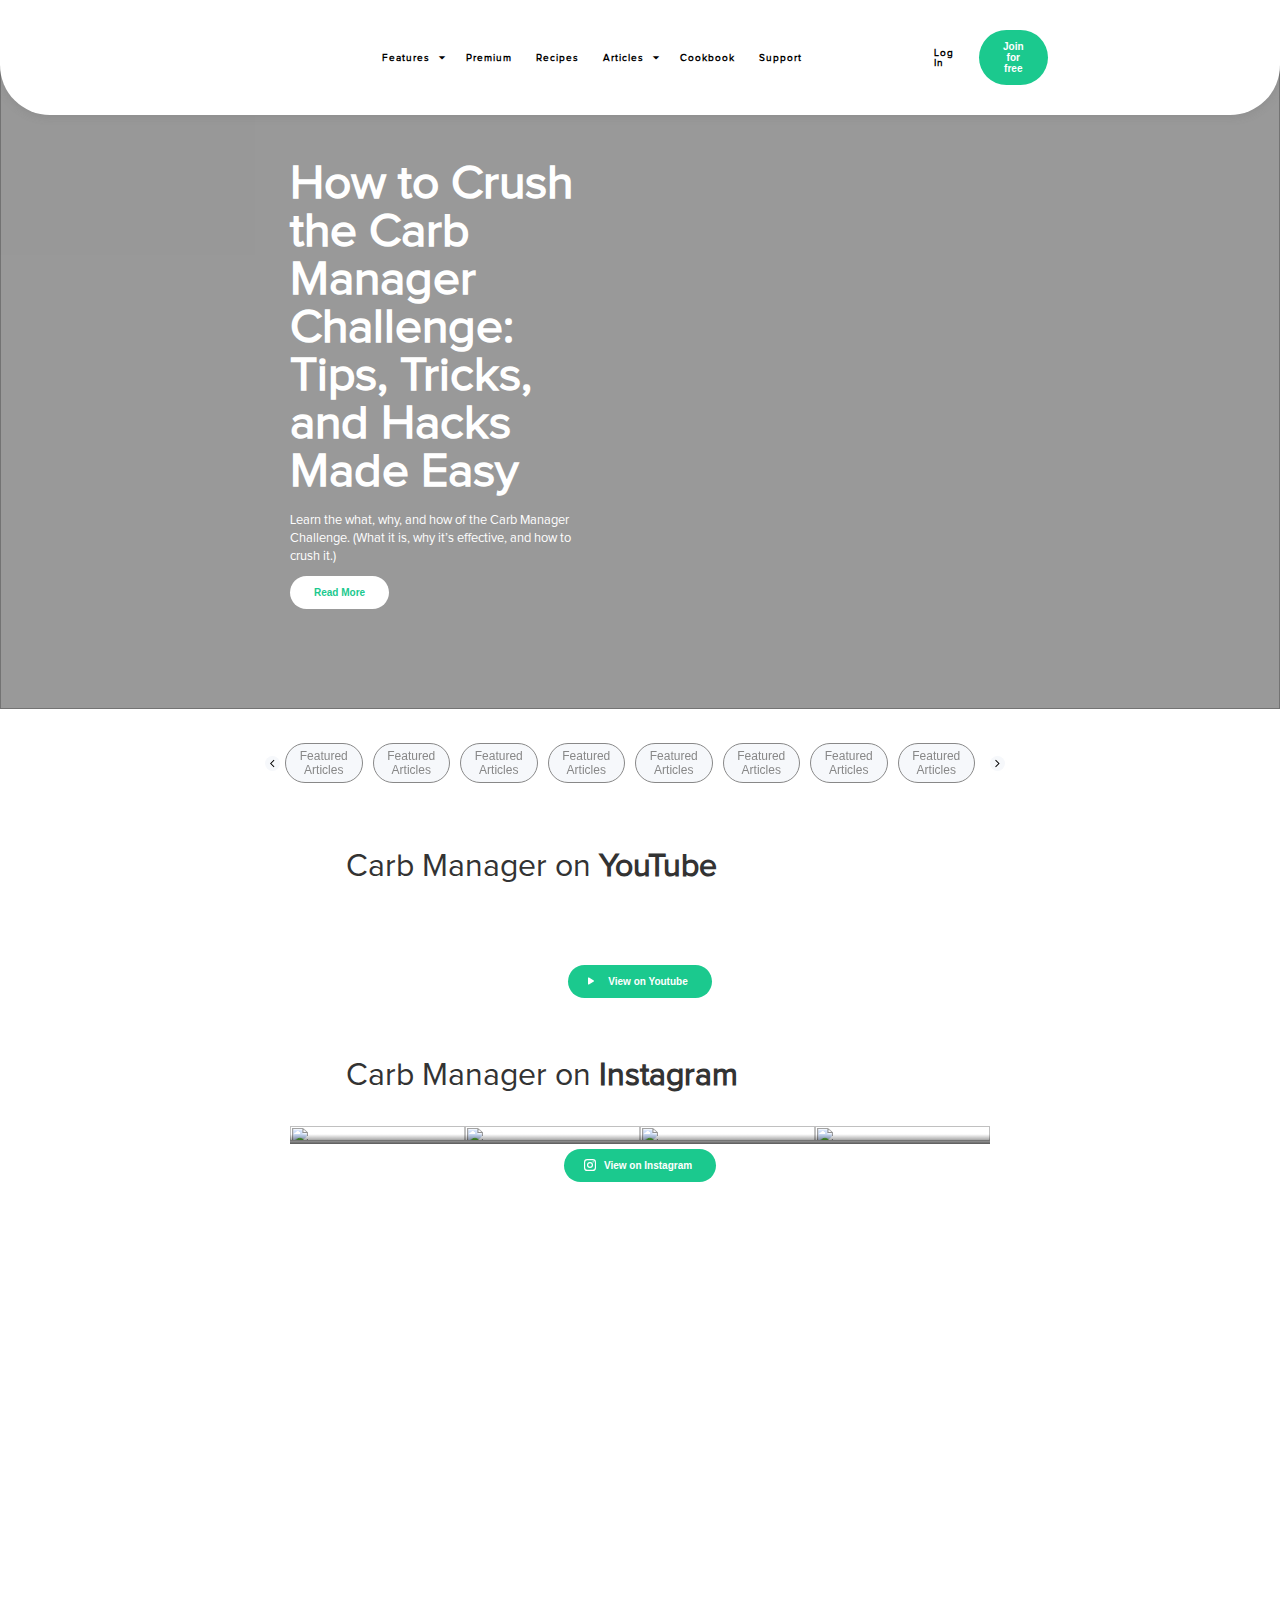
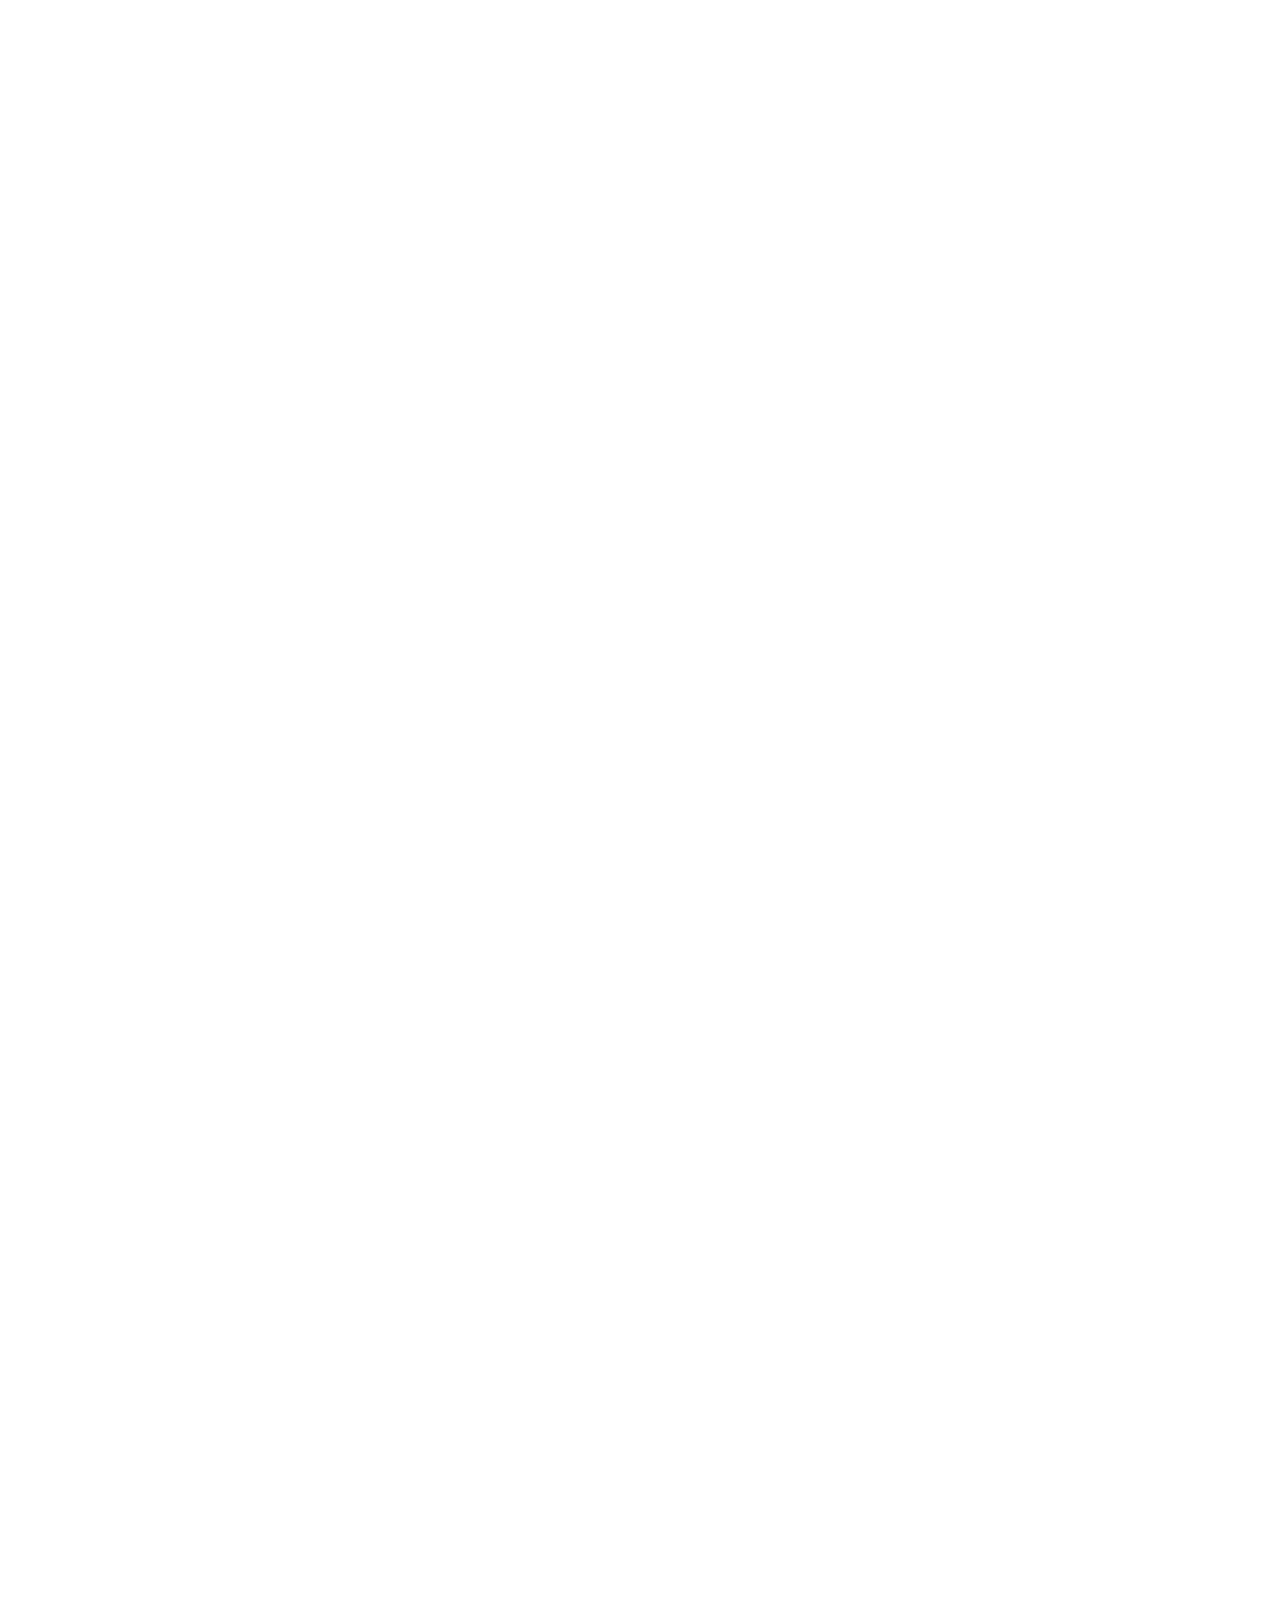
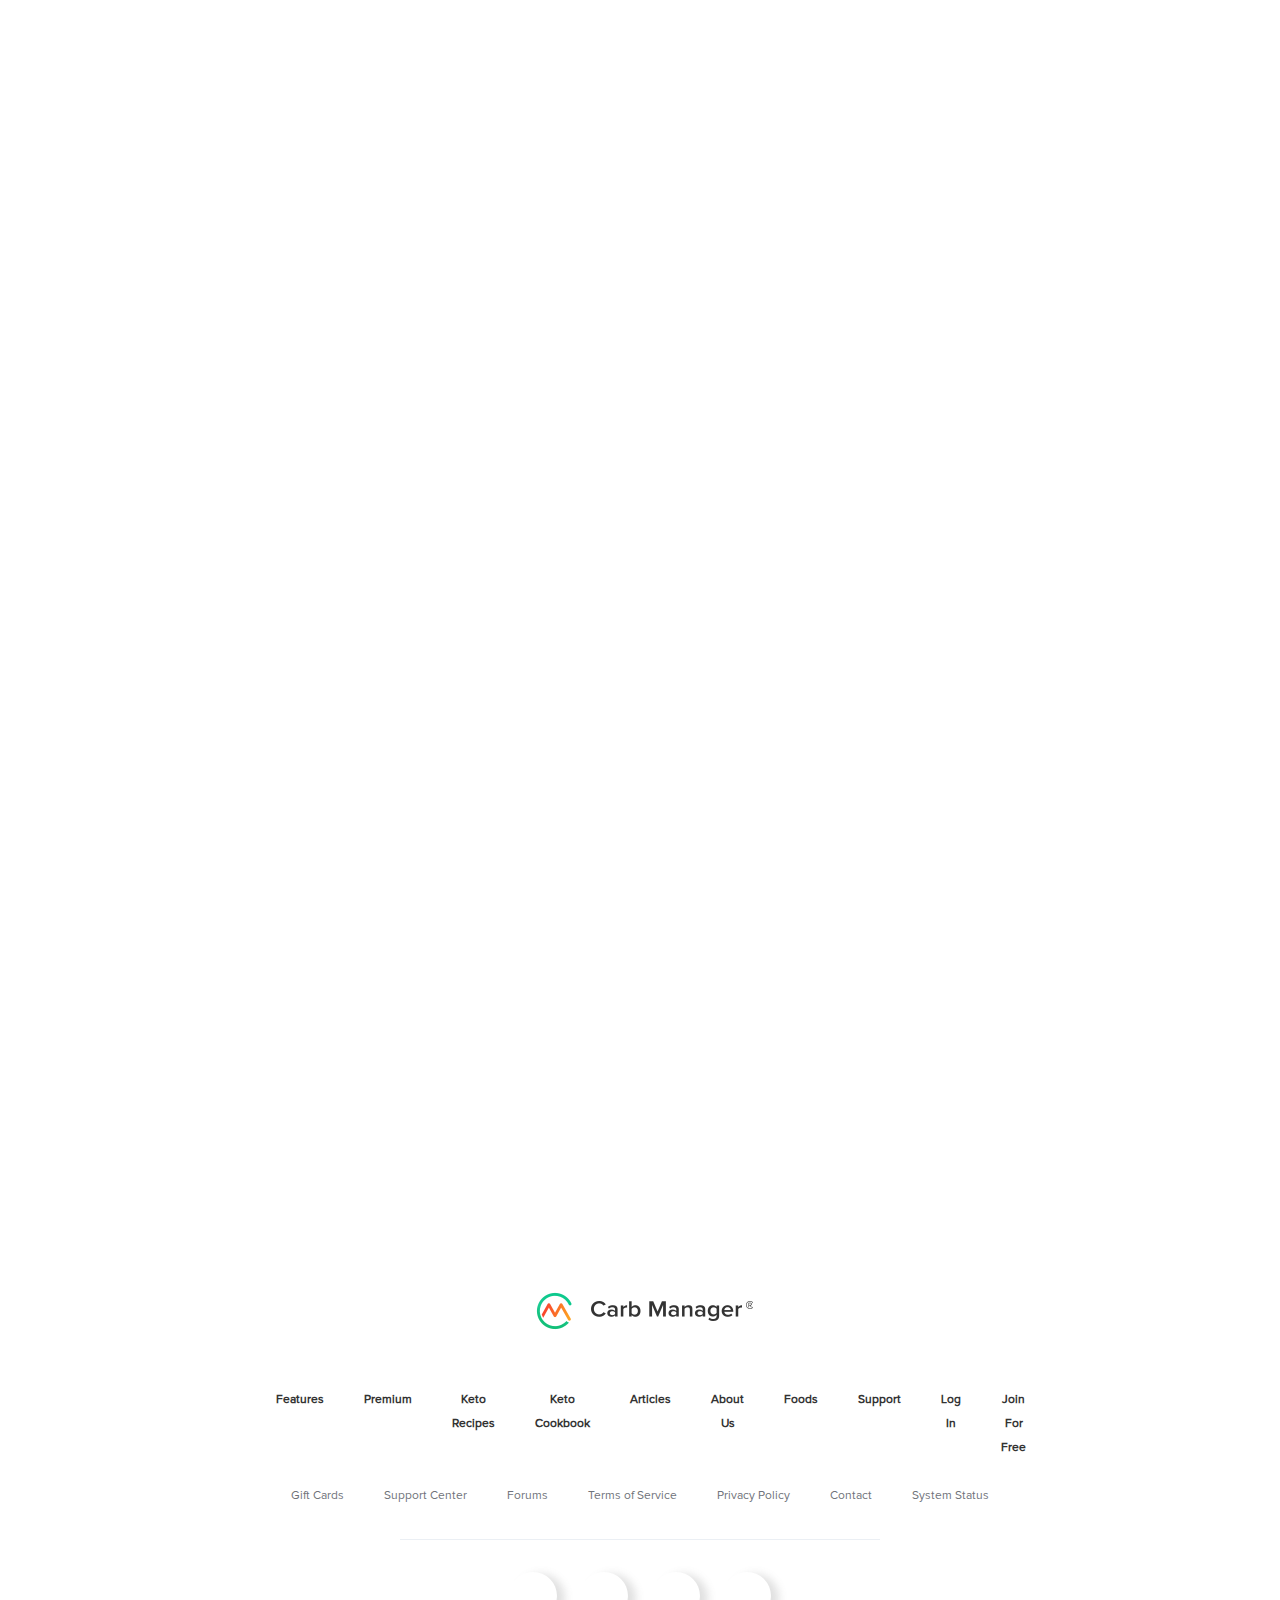
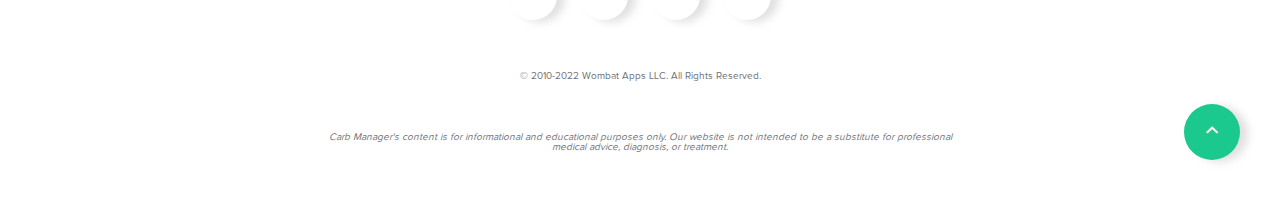
==== commit 60221ff3: "Changed Articles page" ====
--- a/articles.html
+++ b/articles.html
@@ -109,7 +109,42 @@
             </div>
         </section>
         <div class="horz_btnScroll">
-
+            <div class="btnScroll_container">
+                <button class="leftBtn">
+                    <img src="./Styles/Images/chevron_left_FILL0_wght400_GRAD0_opsz48.svg" alt="">
+                </button>
+                <div class="swiper_container">
+                    <div class="swiper_wrapper">
+                        <button class="article_btn">
+                            Featured Articles
+                        </button>
+                        <button class="article_btn">
+                            Featured Articles
+                        </button>
+                        <button class="article_btn">
+                            Featured Articles
+                        </button>
+                        <button class="article_btn">
+                            Featured Articles
+                        </button>
+                        <button class="article_btn">
+                            Featured Articles
+                        </button>
+                        <button class="article_btn">
+                            Featured Articles
+                        </button>
+                        <button class="article_btn">
+                            Featured Articles
+                        </button>
+                        <button class="article_btn">
+                            Featured Articles
+                        </button>
+                    </div>
+                </div>
+                <button class="rightBtn">
+                    <img src="./Styles/Images/chevron_right_FILL0_wght400_GRAD0_opsz48.svg" alt="">
+                </button>
+            </div>
         </div>
         <div class="social_media_section">
             <section class="cm_youtube">
--- a/Styles/articles.css
+++ b/Styles/articles.css
@@ -553,15 +553,15 @@
     width:700px;
     display: grid;
     grid-template-columns: repeat(4,1fr);
-    margin-bottom: 32px;
+    /* margin-bottom: 32px; */
 }
 .posts>li{
     list-style: none;
-    height: 150px;
+    /* height: 150px; */
 }
 .posts>li>a>img{
     width:100%;
-    height: 100%;
+    height: 80%;
     position: relative;
     top:0;
 }
@@ -595,4 +595,75 @@
     top:10px;
     left:20px;
     /* border: 1px solid red; */
+}
+.horz_btnScroll{
+    margin:24px 0px;
+}
+.btnScroll_container{
+    width:750px;
+    height: 44px;
+    margin: 10px auto 30px auto;
+    display: flex;
+    align-items: center;;
+    gap:5px;
+}
+.leftBtn{
+    width:15px;
+    height:15px;
+    border-radius: 50%;
+    background-color: var(--lightblueBg);
+    border: none;
+    display: flex;
+    align-items: center;
+}
+.leftBtn>img{
+    width:100%;
+    height: 100%;
+
+}
+.rightBtn{
+    width:15px;
+    height:15px;
+    border-radius: 50%;
+    background-color: var(--lightblueBg);
+    border: none;
+    display: flex;
+    align-items: center;
+}
+.rightBtn>img{
+    width:100%;
+    height: 100%;
+}
+.swiper_container{
+    display: flex;
+    width: 700px;
+    position: relative;
+    overflow: hidden;
+    z-index: 1;
+    /* transform: translate3d(0px,0px,0px); */
+}
+.swiper_wrapper{
+    display: flex;
+    width: 500%;
+    height:100%;
+    margin: 0 auto;
+    box-sizing: content-box;
+    position: relative;
+    justify-content: space-between;
+    /* left: 0; */
+    overflow-x: scroll;
+    overflow-y: hidden;
+    transition-timing-function: ease-out;
+    /* white-space: nowrap; */
+
+    transform: translate3d(0px,0px,0px);
+}
+.article_btn{
+    background-color: var(--lightblueBg);
+    border: 1px solid #888;
+    color:#888;
+    margin-right:10px;
+    padding:5px 10px;
+    font-size: 12px;
+    border-radius: 20px;
 }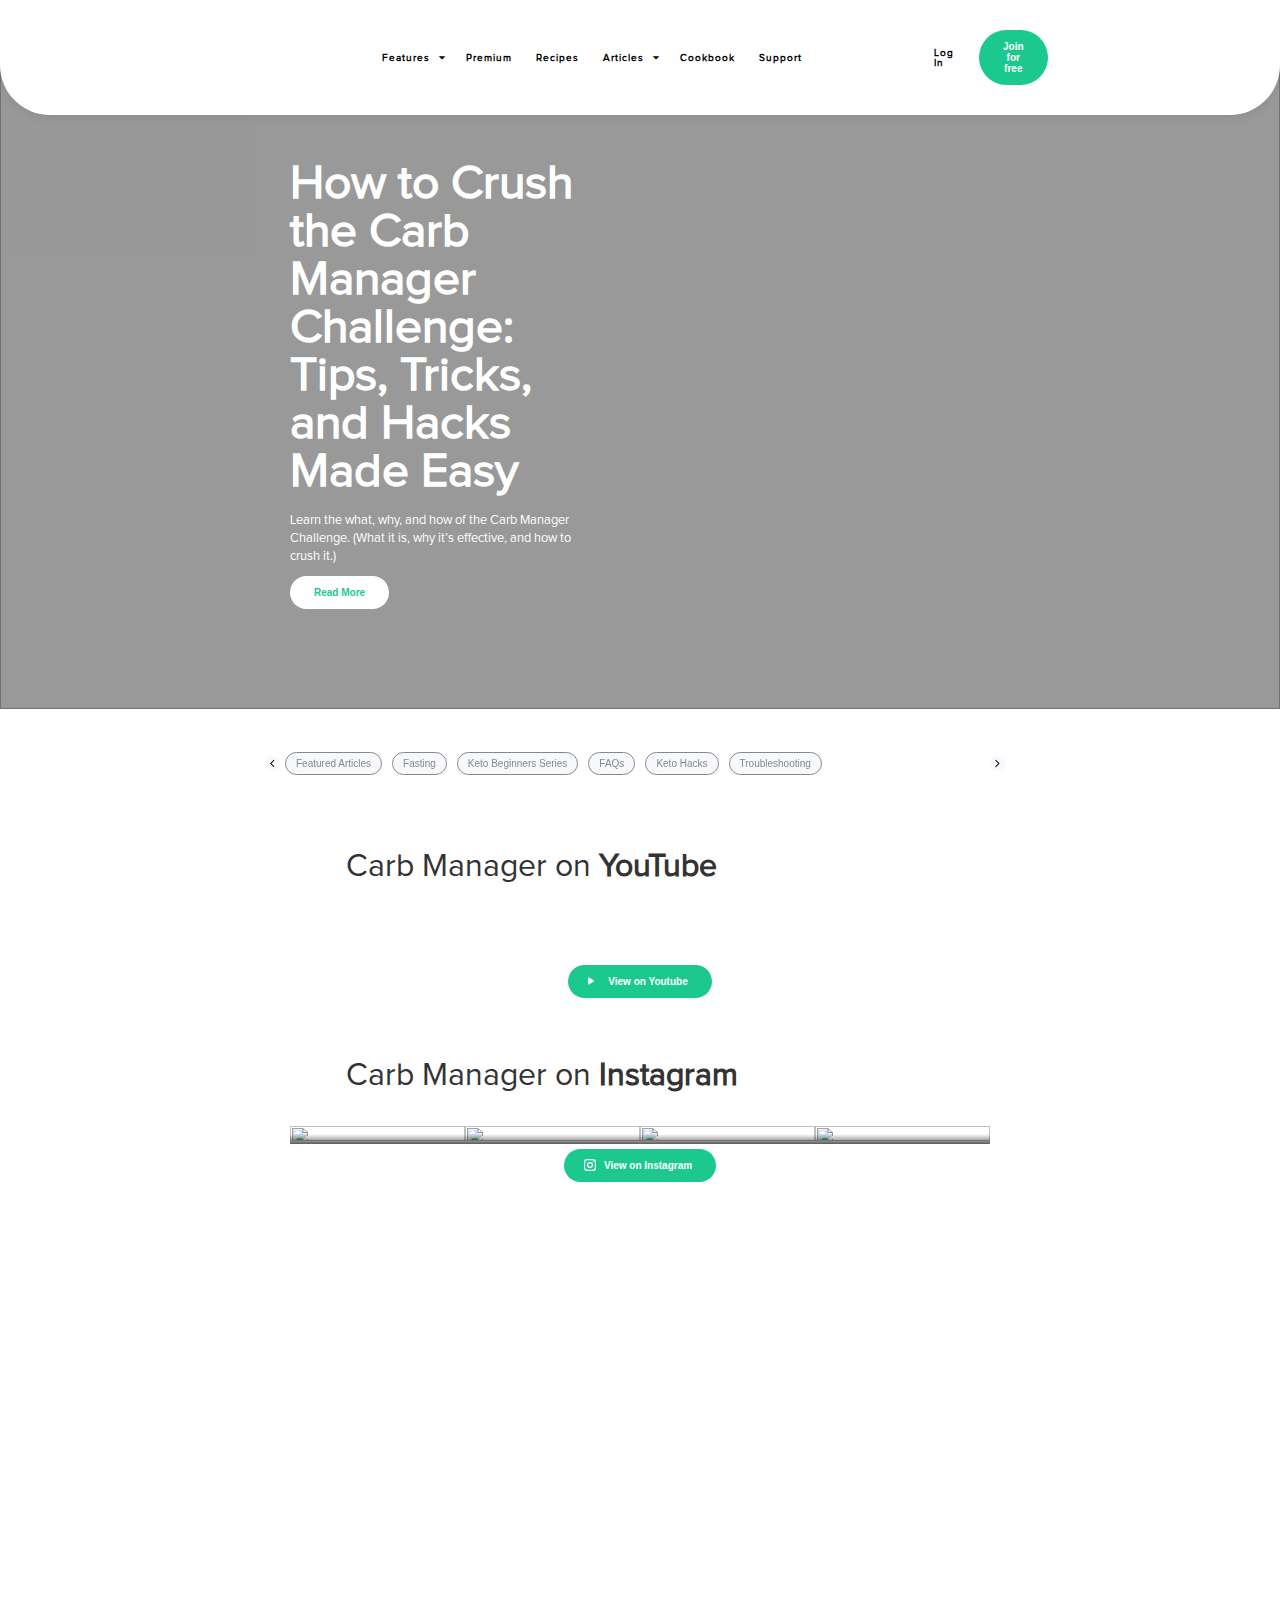
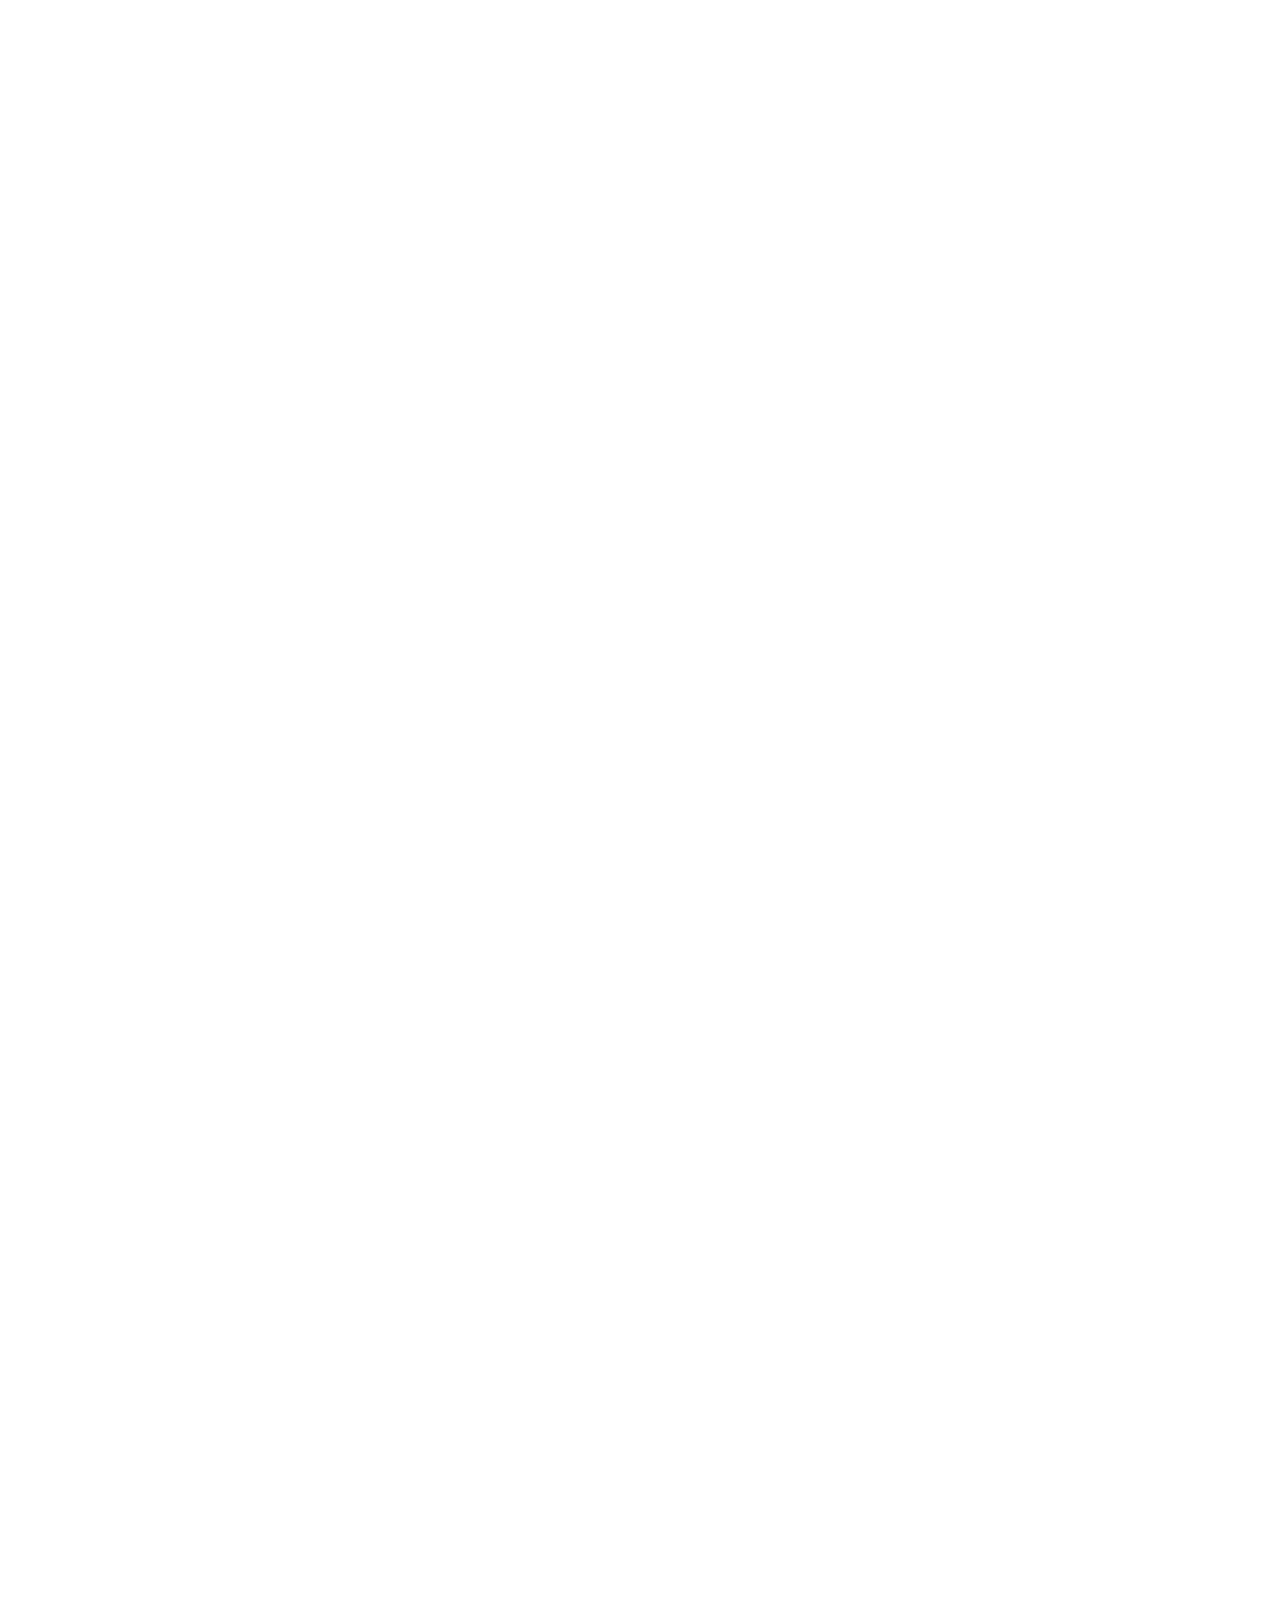
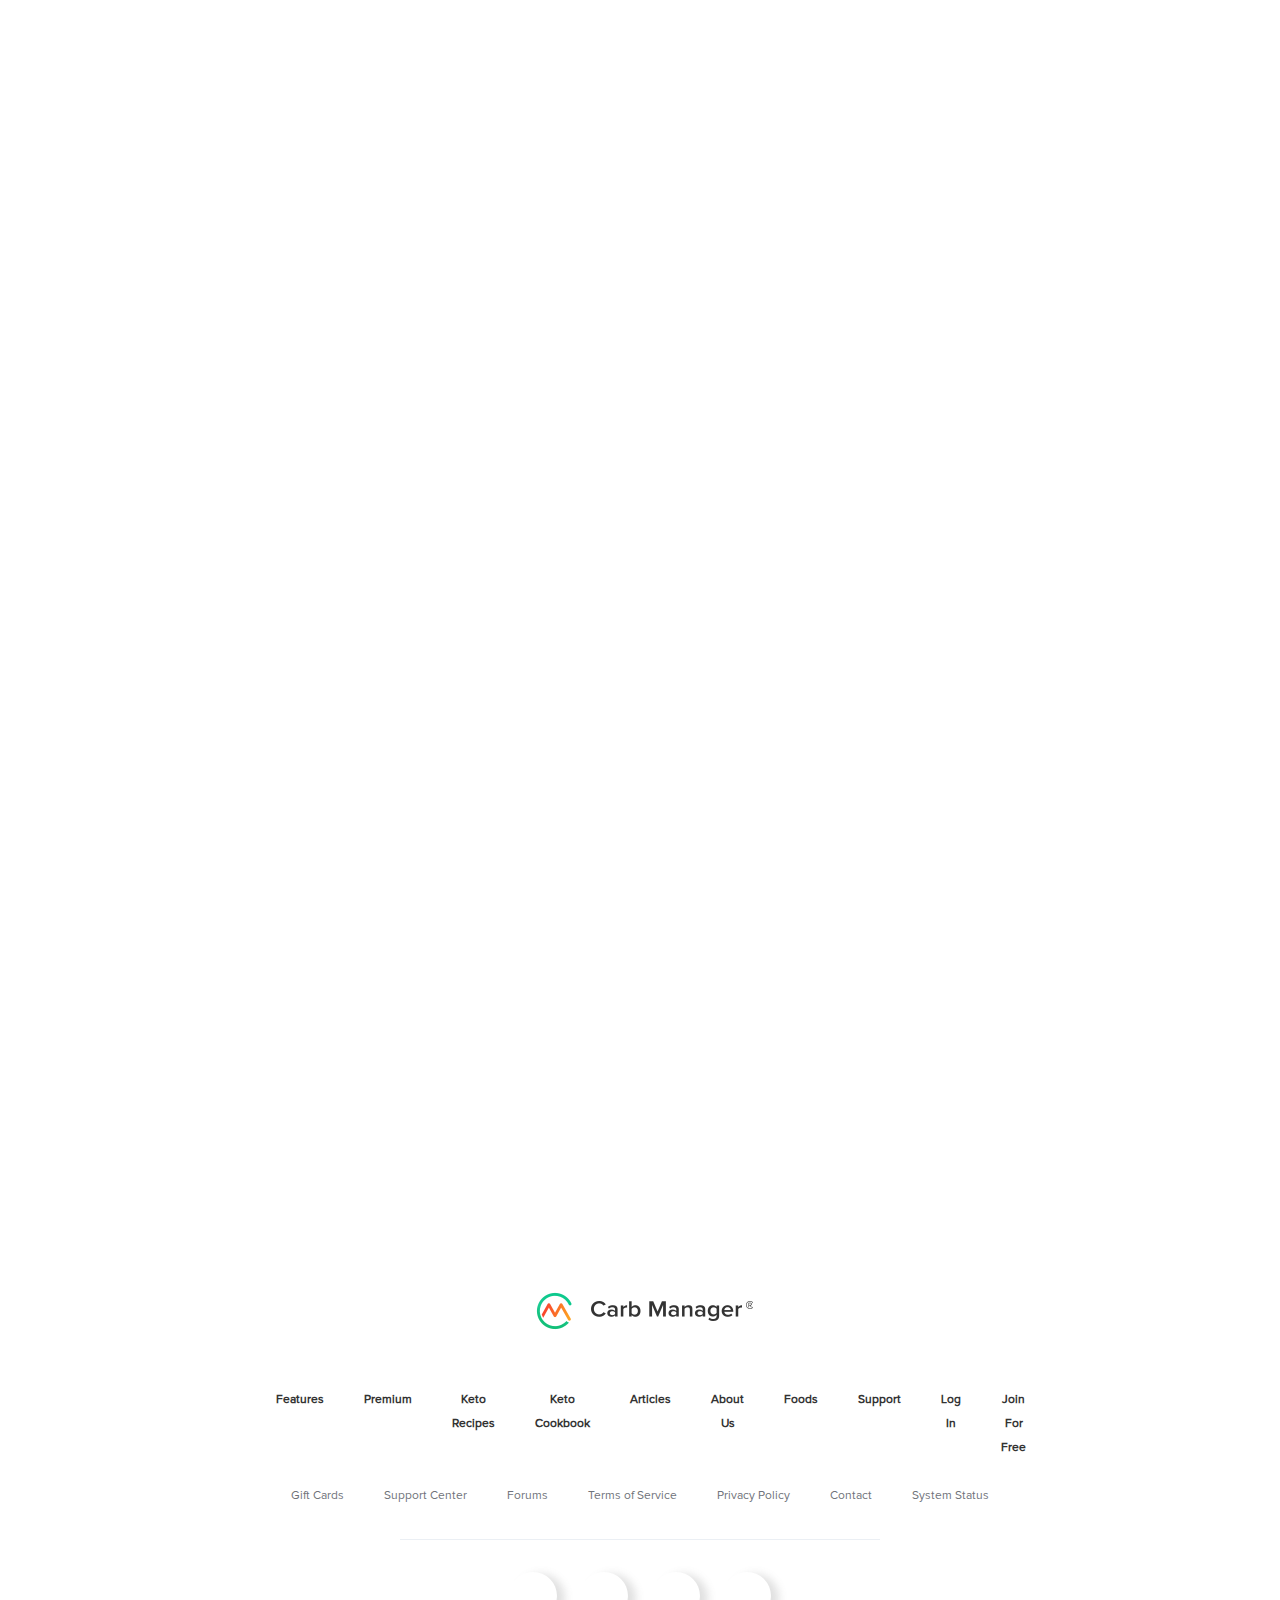
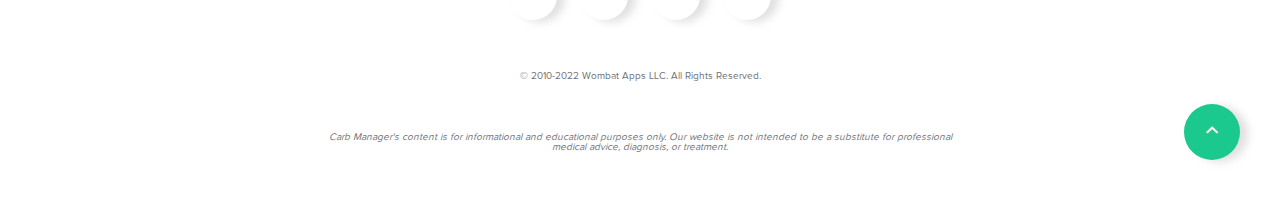
==== commit b735dc41: "Updated Articles page" ====
--- a/articles.html
+++ b/articles.html
@@ -115,29 +115,29 @@
                 </button>
                 <div class="swiper_container">
                     <div class="swiper_wrapper">
-                        <button class="article_btn">
+                        <!-- <button class="article_btn">
                             Featured Articles
                         </button>
                         <button class="article_btn">
                             Featured Articles
-                        </button>
+                        </button> -->
                         <button class="article_btn">
                             Featured Articles
                         </button>
                         <button class="article_btn">
-                            Featured Articles
-                        </button>
-                        <button class="article_btn">
-                            Featured Articles
-                        </button>
-                        <button class="article_btn">
-                            Featured Articles
-                        </button>
-                        <button class="article_btn">
-                            Featured Articles
-                        </button>
-                        <button class="article_btn">
-                            Featured Articles
+                            Fasting
+                        </button>
+                        <button class="article_btn">
+                            Keto Beginners Series
+                        </button>
+                        <button class="article_btn">
+                            FAQs
+                        </button>
+                        <button class="article_btn">
+                            Keto Hacks
+                        </button>
+                        <button class="article_btn">
+                            Troubleshooting
                         </button>
                     </div>
                 </div>
--- a/Styles/articles.css
+++ b/Styles/articles.css
@@ -644,15 +644,15 @@
 }
 .swiper_wrapper{
     display: flex;
-    width: 500%;
+    width: 100%;
     height:100%;
     margin: 0 auto;
     box-sizing: content-box;
     position: relative;
-    justify-content: space-between;
+    /* justify-content: space-between; */
     /* left: 0; */
-    overflow-x: scroll;
-    overflow-y: hidden;
+    /* overflow-x: scroll; */
+    /* overflow-y: hidden; */
     transition-timing-function: ease-out;
     /* white-space: nowrap; */
 
@@ -664,6 +664,6 @@
     color:#888;
     margin-right:10px;
     padding:5px 10px;
-    font-size: 12px;
+    font-size: 10px;
     border-radius: 20px;
 }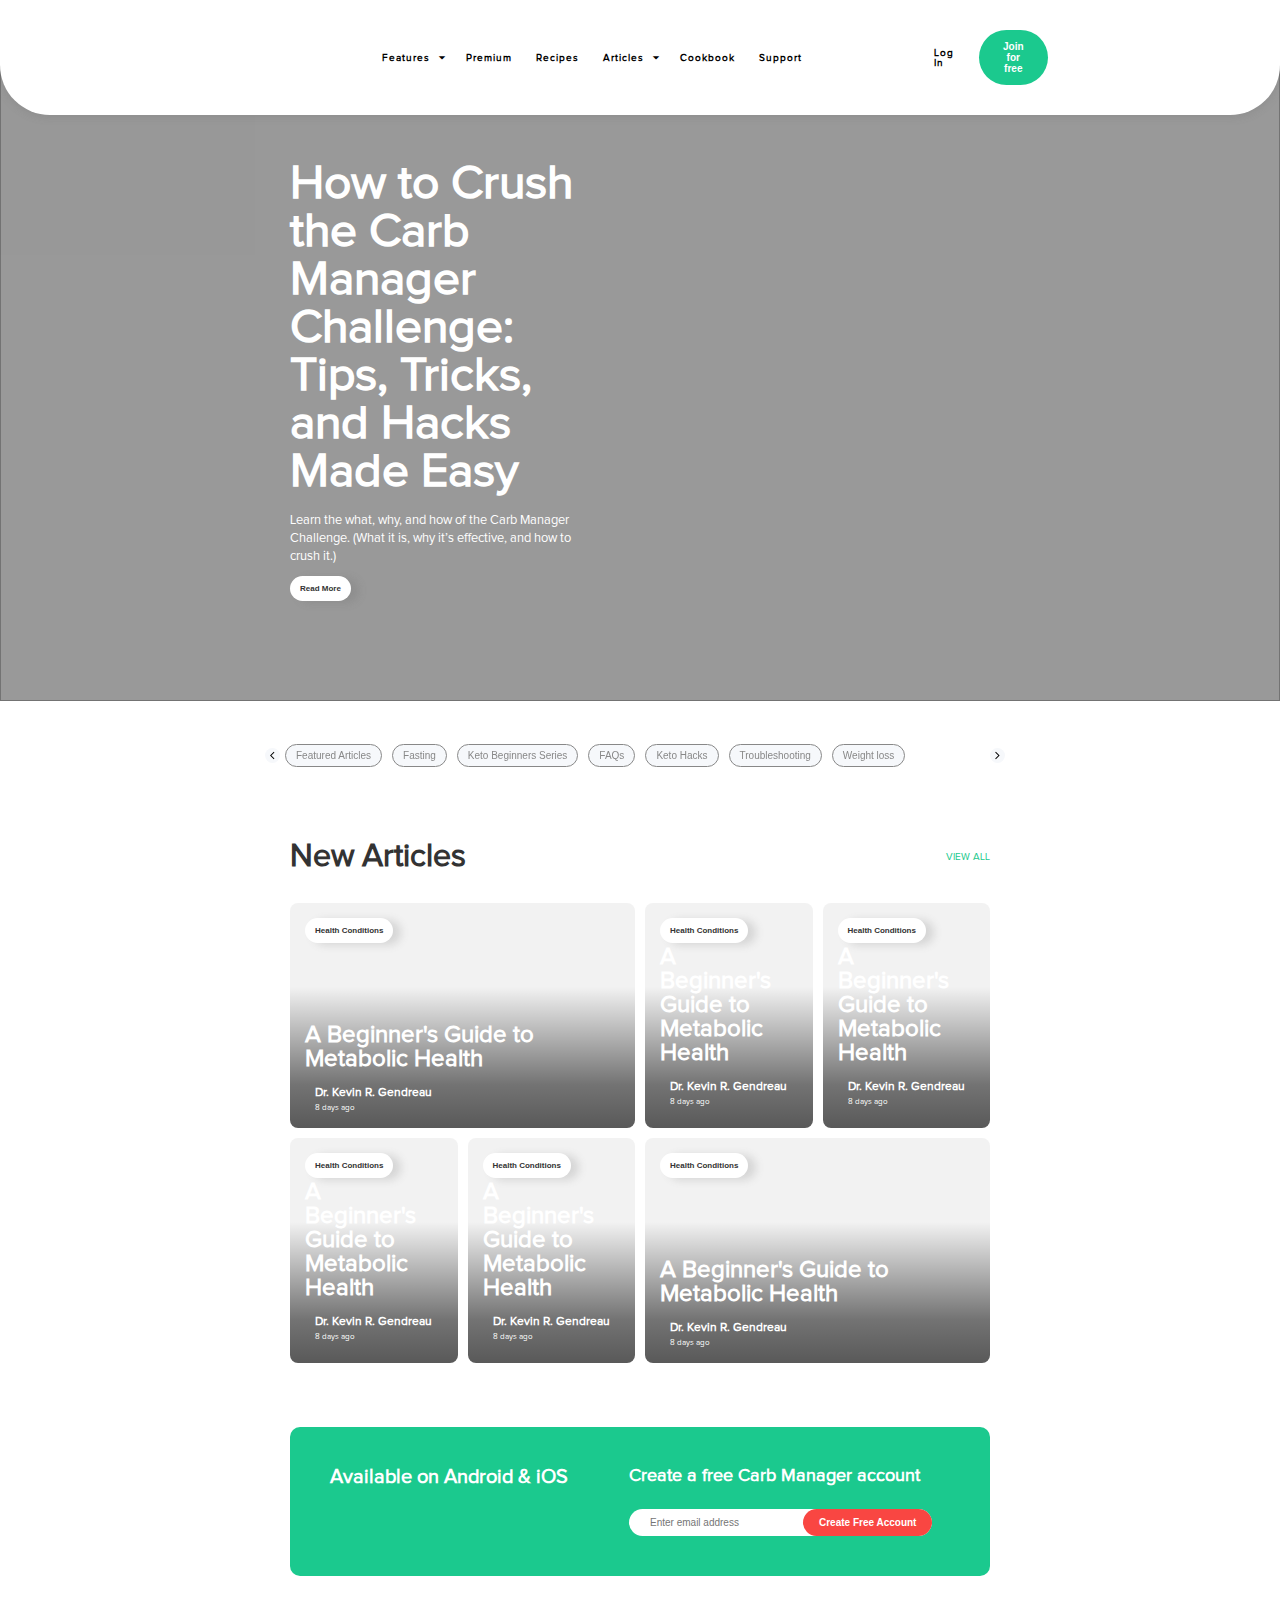
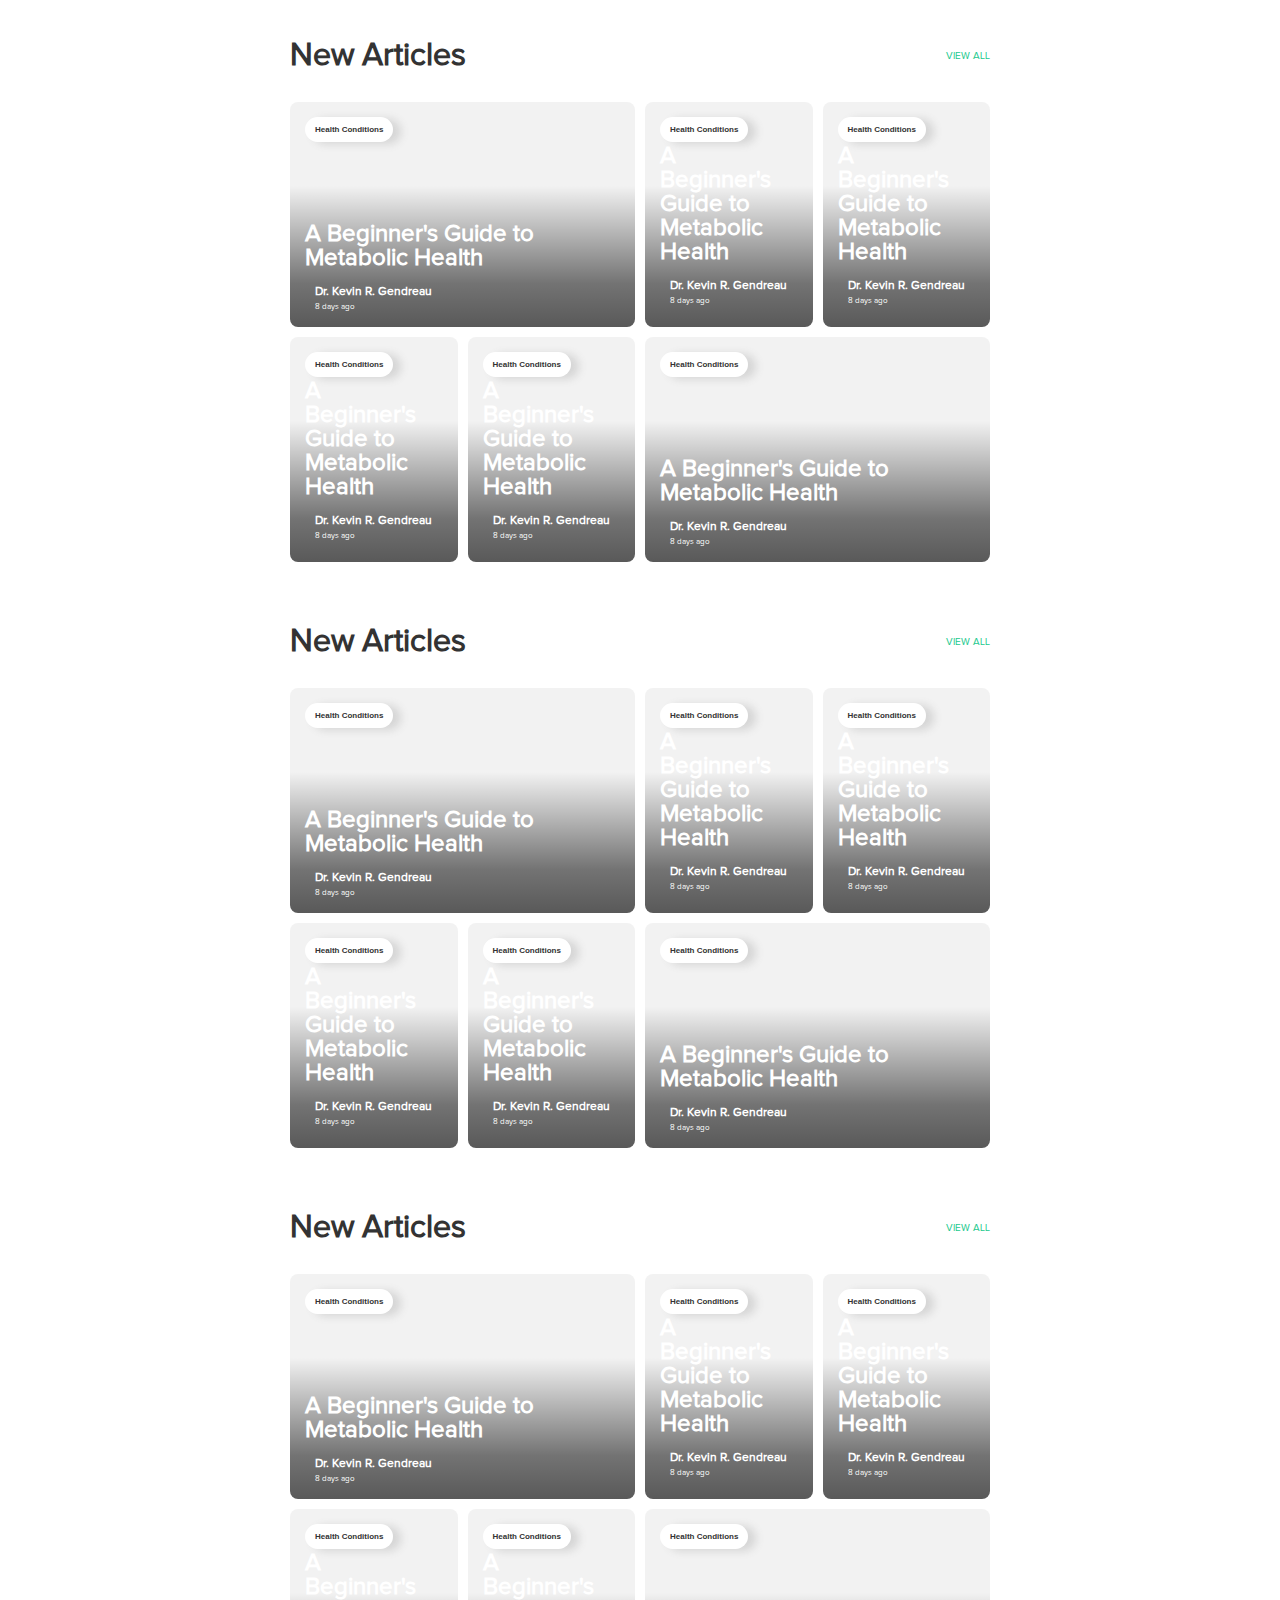
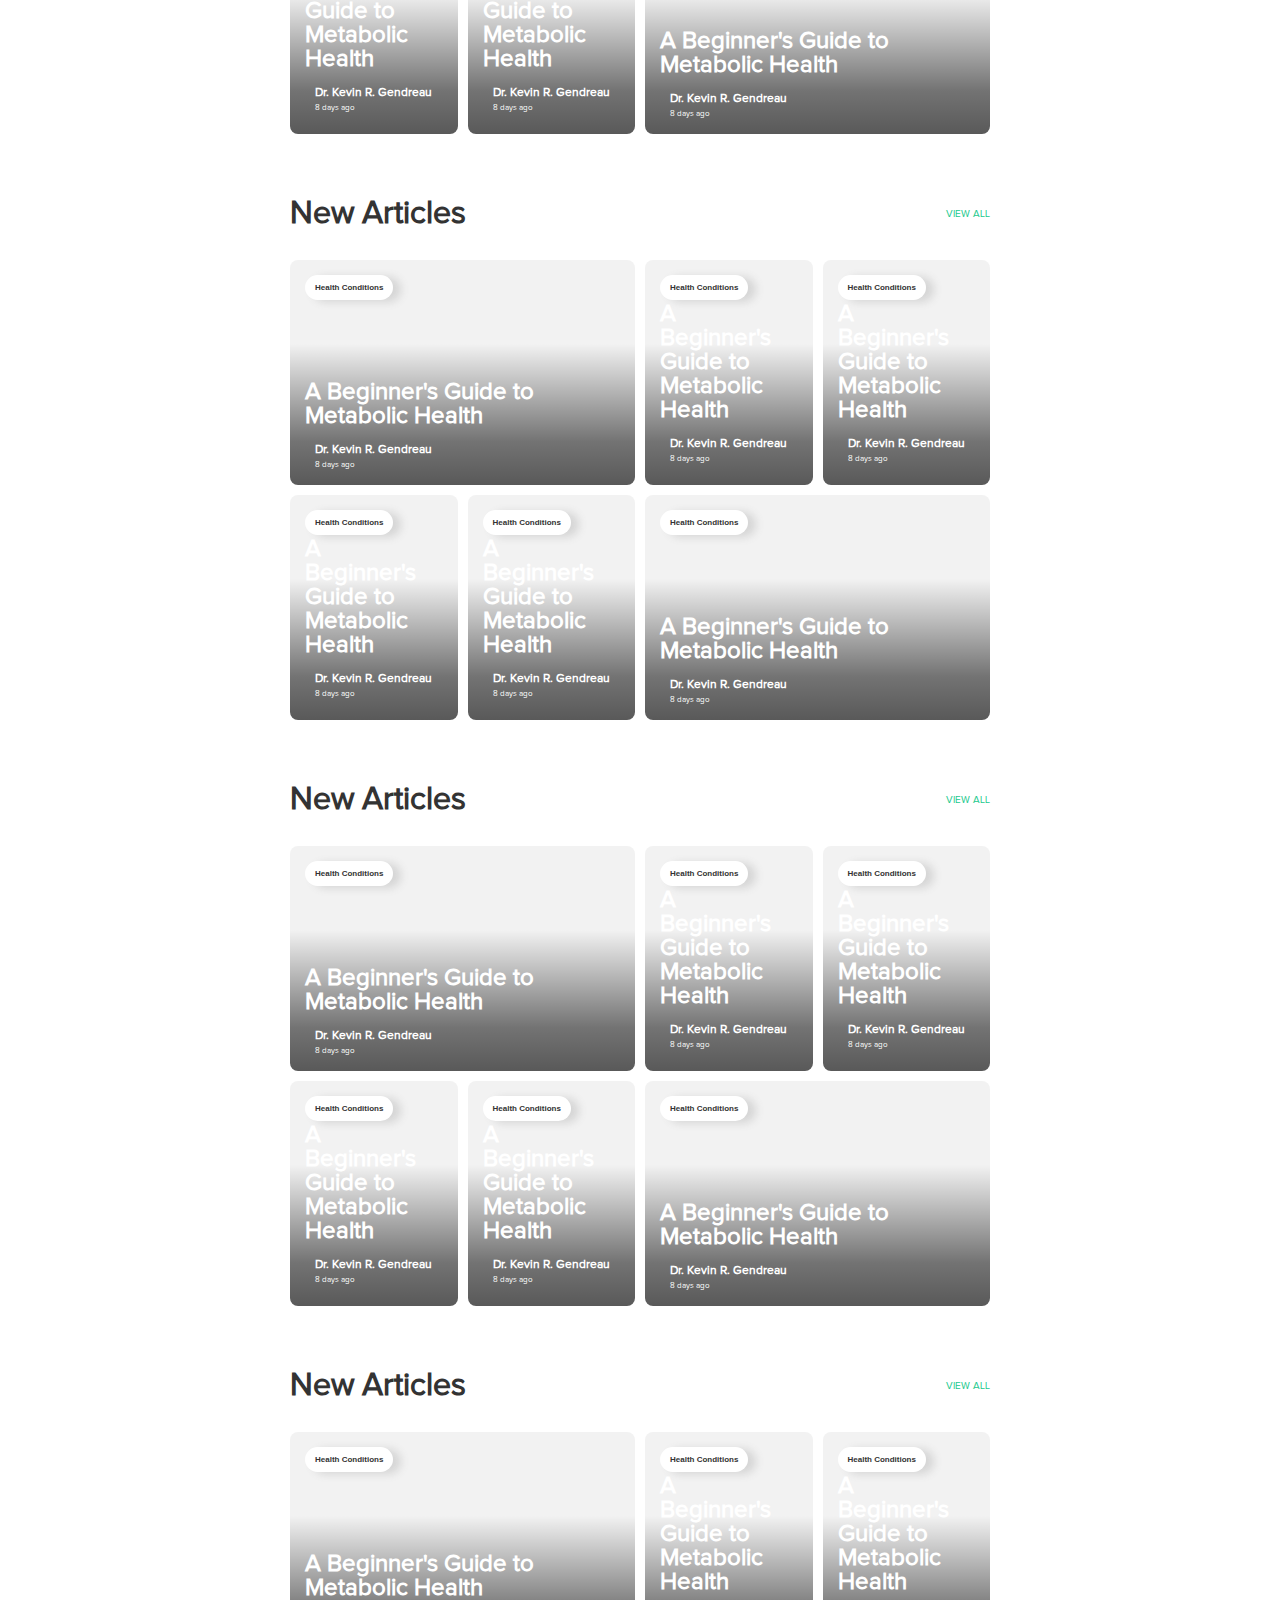
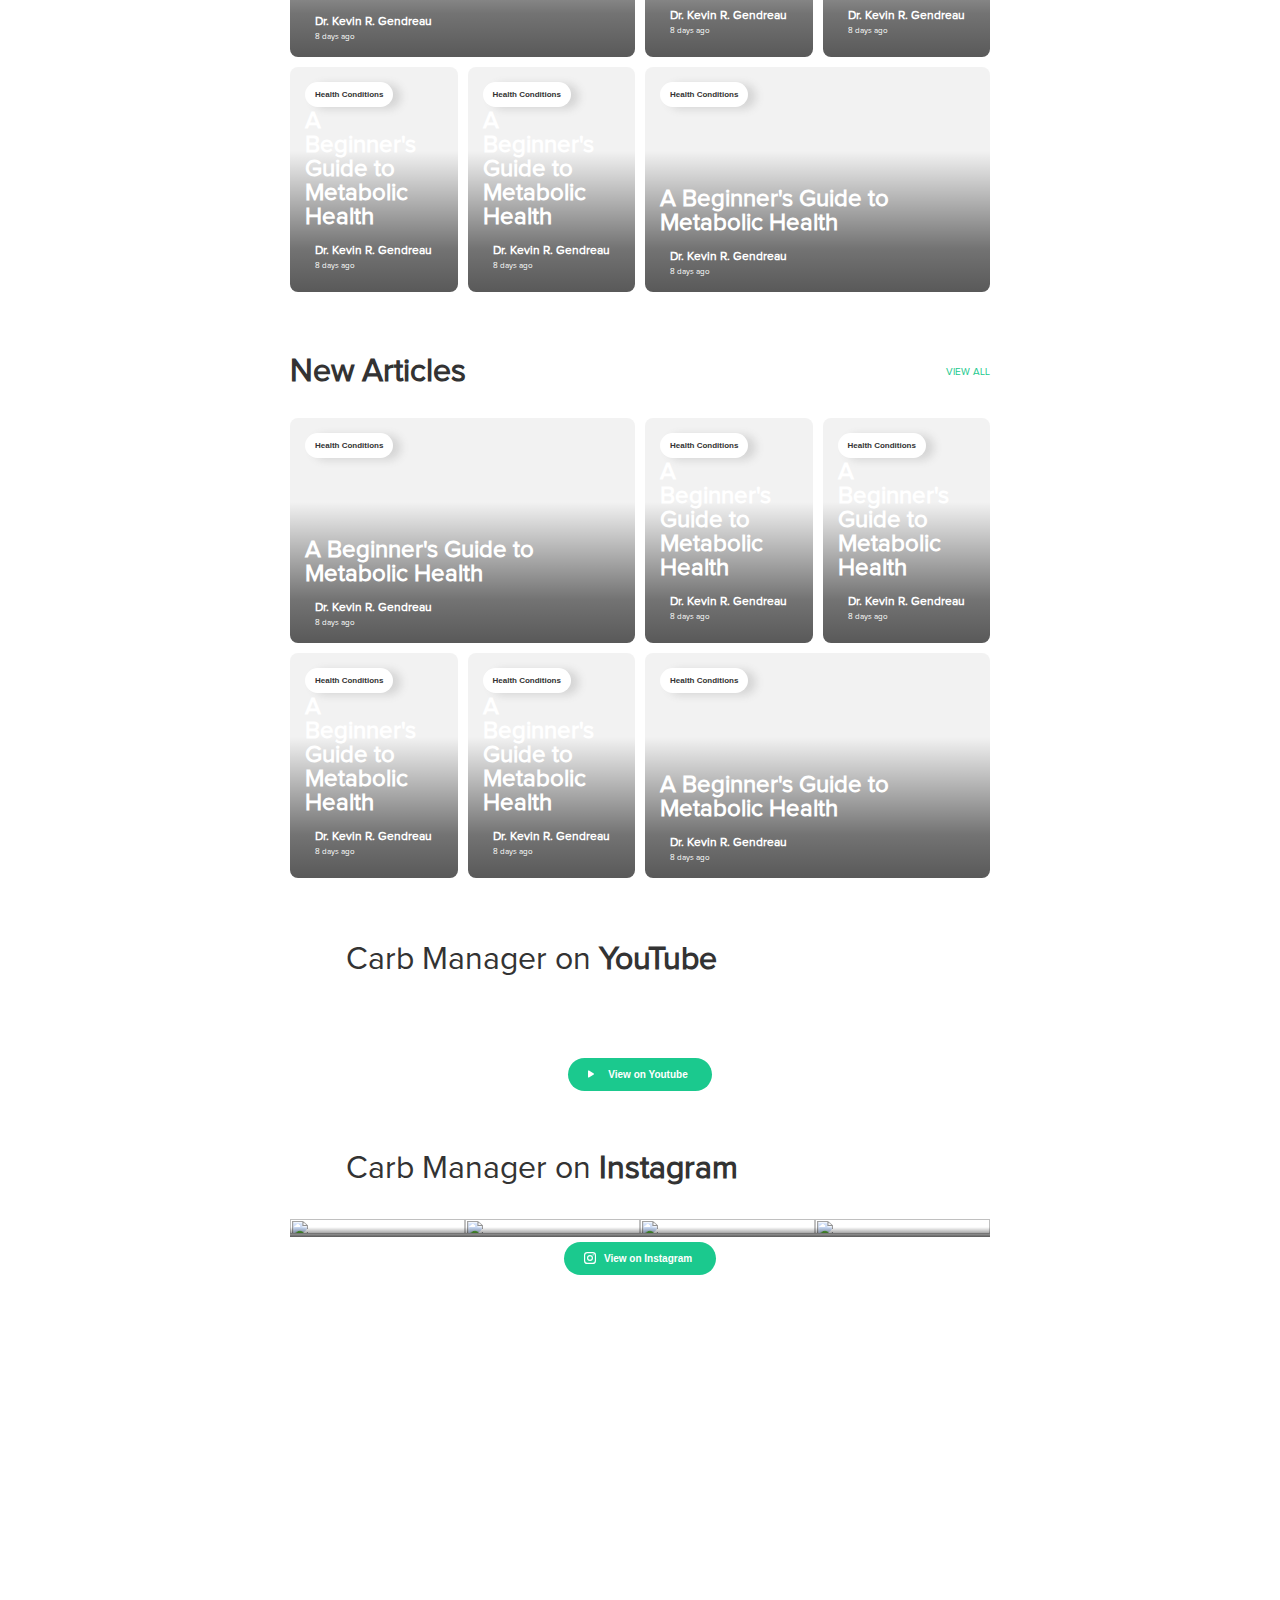
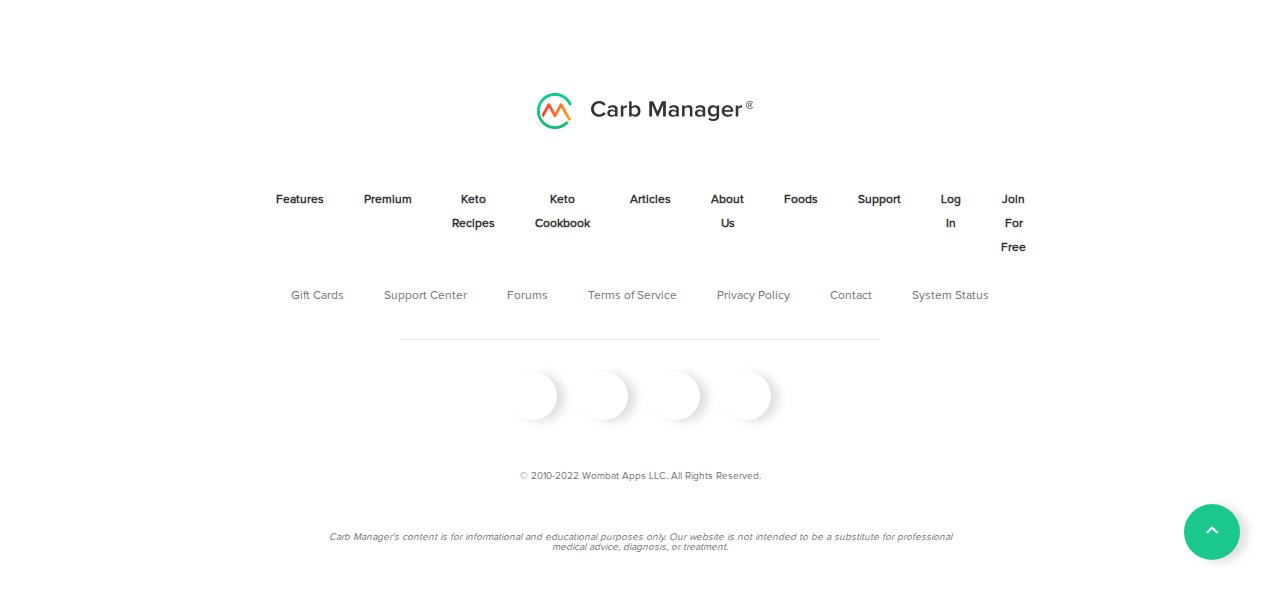
==== commit c9b0d060: "End of Day-5" ====
--- a/articles.html
+++ b/articles.html
@@ -139,6 +139,10 @@
                         <button class="article_btn">
                             Troubleshooting
                         </button>
+                        <button class="article_btn">
+                            Weight loss
+                        </button>
+                        
                     </div>
                 </div>
                 <button class="rightBtn">
@@ -146,6 +150,1242 @@
                 </button>
             </div>
         </div>
+        <section class="articles_section">
+            <div class="articles_container">
+                <div class="heading">
+                    <header>New Articles</header>
+                    <span>VIEW ALL</span>
+                </div>
+                <ul class="articles">
+                    <li class="article a1">
+                        <a href="https://www.carbmanager.com/article/ysv_mhaaacaaloy8/a-beginners-guide-to-metabolic-health">
+                            <img src="https://images.prismic.io/carbmanager/2d836f45-7e49-4684-89b7-eb25762bd081_Header-MetabollicHealth%281%29.jpg?auto=compress%2Cformat&w=700&auto=format&fit=max" alt="">
+                            <div class="article_card">
+                                <button class="btn_white">
+                                    Health Conditions
+                                </button>
+                                <div class="article_content">
+                                    <div class="title">
+                                        A Beginner's Guide to Metabolic Health
+                                    </div>
+                                    <div class="author_info">
+                                        <div class="dp">
+                                            <img src="https://images.prismic.io/carbmanager/6c12ddc6-bc22-48bc-af04-8eeeb85ec720_Image+from+iOS+%281%29.jpg?auto=compress%2Cformat&w=46&auto=format&fit=max" alt="">
+                                        </div>
+                                        <div class="details">
+                                            <p class="name">Dr. Kevin R. Gendreau</p>
+                                            <p class="designation"></p>
+                                            <p class="days">8 days ago</p>
+                                        </div>
+                                    </div>
+                                </div>
+                            </div>
+                        </a>
+                    </li>
+                    <li class="article a2">
+                         <a href="https://www.carbmanager.com/article/ysv_mhaaacaaloy8/a-beginners-guide-to-metabolic-health">
+                            <img src="https://images.prismic.io/carbmanager/2d836f45-7e49-4684-89b7-eb25762bd081_Header-MetabollicHealth%281%29.jpg?auto=compress%2Cformat&w=700&auto=format&fit=max" alt="">
+                            <div class="article_card">
+                                <button class="btn_white_2">
+                                    Health Conditions
+                                </button>
+                                <div class="title">
+                                    A Beginner's Guide to Metabolic Health
+                                </div>
+                                <div class="author_info">
+                                    <div class="dp">
+                                        <img src="https://images.prismic.io/carbmanager/6c12ddc6-bc22-48bc-af04-8eeeb85ec720_Image+from+iOS+%281%29.jpg?auto=compress%2Cformat&w=46&auto=format&fit=max" alt="">
+                                    </div>
+                                    <div class="details">
+                                        <p class="name">Dr. Kevin R. Gendreau</p>
+                                        <p class="designation"></p>
+                                        <p class="days">8 days ago</p>
+                                    </div>
+                                </div>
+                            </div>
+                        </a>
+                    </li>
+                    <li class="article a3">
+                        <a href="https://www.carbmanager.com/article/ysv_mhaaacaaloy8/a-beginners-guide-to-metabolic-health">
+                            <img src="https://images.prismic.io/carbmanager/2d836f45-7e49-4684-89b7-eb25762bd081_Header-MetabollicHealth%281%29.jpg?auto=compress%2Cformat&w=700&auto=format&fit=max" alt="">
+                            <div class="article_card">
+                                <button class="btn_white_2">
+                                    Health Conditions
+                                </button>
+                                <div class="title">
+                                    A Beginner's Guide to Metabolic Health
+                                </div>
+                                <div class="author_info">
+                                    <div class="dp">
+                                        <img src="https://images.prismic.io/carbmanager/6c12ddc6-bc22-48bc-af04-8eeeb85ec720_Image+from+iOS+%281%29.jpg?auto=compress%2Cformat&w=46&auto=format&fit=max" alt="">
+                                    </div>
+                                    <div class="details">
+                                        <p class="name">Dr. Kevin R. Gendreau</p>
+                                        <p class="designation"></p>
+                                        <p class="days">8 days ago</p>
+                                    </div>
+                                </div>
+                            </div>
+                        </a>
+                    </li>
+                    <li class="article a4">
+                        <a href="https://www.carbmanager.com/article/ysv_mhaaacaaloy8/a-beginners-guide-to-metabolic-health">
+                            <img src="https://images.prismic.io/carbmanager/2d836f45-7e49-4684-89b7-eb25762bd081_Header-MetabollicHealth%281%29.jpg?auto=compress%2Cformat&w=700&auto=format&fit=max" alt="">
+                            <div class="article_card">
+                                <button class="btn_white_2">
+                                    Health Conditions
+                                </button>
+                                <div class="title">
+                                    A Beginner's Guide to Metabolic Health
+                                </div>
+                                <div class="author_info">
+                                    <div class="dp">
+                                        <img src="https://images.prismic.io/carbmanager/6c12ddc6-bc22-48bc-af04-8eeeb85ec720_Image+from+iOS+%281%29.jpg?auto=compress%2Cformat&w=46&auto=format&fit=max" alt="">
+                                    </div>
+                                    <div class="details">
+                                        <p class="name">Dr. Kevin R. Gendreau</p>
+                                        <p class="designation"></p>
+                                        <p class="days">8 days ago</p>
+                                    </div>
+                                </div>
+                            </div>
+                        </a>
+                    </li>
+                    <li class="article a5">
+                        <a href="https://www.carbmanager.com/article/ysv_mhaaacaaloy8/a-beginners-guide-to-metabolic-health">
+                            <img src="https://images.prismic.io/carbmanager/2d836f45-7e49-4684-89b7-eb25762bd081_Header-MetabollicHealth%281%29.jpg?auto=compress%2Cformat&w=700&auto=format&fit=max" alt="">
+                            <div class="article_card">
+                                <button class="btn_white_2">
+                                    Health Conditions
+                                </button>
+                                <div class="title">
+                                    A Beginner's Guide to Metabolic Health
+                                </div>
+                                <div class="author_info">
+                                    <div class="dp">
+                                        <img src="https://images.prismic.io/carbmanager/6c12ddc6-bc22-48bc-af04-8eeeb85ec720_Image+from+iOS+%281%29.jpg?auto=compress%2Cformat&w=46&auto=format&fit=max" alt="">
+                                    </div>
+                                    <div class="details">
+                                        <p class="name">Dr. Kevin R. Gendreau</p>
+                                        <p class="designation"></p>
+                                        <p class="days">8 days ago</p>
+                                    </div>
+                                </div>
+                            </div>
+                        </a> 
+                    </li>
+                    <li class="article a6">
+                        <a href="https://www.carbmanager.com/article/ysv_mhaaacaaloy8/a-beginners-guide-to-metabolic-health">
+                            <img src="https://images.prismic.io/carbmanager/2d836f45-7e49-4684-89b7-eb25762bd081_Header-MetabollicHealth%281%29.jpg?auto=compress%2Cformat&w=700&auto=format&fit=max" alt="">
+                            <div class="article_card">
+                                <button class="btn_white">
+                                    Health Conditions
+                                </button>
+                                <div class="article_content">
+                                    <div class="title">
+                                        A Beginner's Guide to Metabolic Health
+                                    </div>
+                                    <div class="author_info">
+                                        <div class="dp">
+                                            <img src="https://images.prismic.io/carbmanager/6c12ddc6-bc22-48bc-af04-8eeeb85ec720_Image+from+iOS+%281%29.jpg?auto=compress%2Cformat&w=46&auto=format&fit=max" alt="">
+                                        </div>
+                                        <div class="details">
+                                            <p class="name">Dr. Kevin R. Gendreau</p>
+                                            <p class="designation"></p>
+                                            <p class="days">8 days ago</p>
+                                        </div>
+                                    </div>
+                                </div>
+                            </div>
+                        </a> 
+                    </li>
+                </ul>
+            </div>
+        </section>
+        <section class="banner_account">
+            <div class="container_banner">
+                <div class="appDownload">
+                    <h1>Available on Android & iOS</h1>
+                    <div class="appLogos">
+                        <img src="https://upload.wikimedia.org/wikipedia/commons/thumb/7/78/Google_Play_Store_badge_EN.svg/2560px-Google_Play_Store_badge_EN.svg.png" alt="">
+                        <img src="https://upload.wikimedia.org/wikipedia/commons/thumb/3/3c/Download_on_the_App_Store_Badge.svg/1200px-Download_on_the_App_Store_Badge.svg.png" alt="">
+                    </div>
+                </div>
+                <div class="accountCreate">
+                    <h1>Create a free Carb Manager account</h1>
+                    <form>
+                        <input type="email" placeholder="Enter email address" id="">
+                        <button class="btn_red">
+                            Create Free Account
+                        </button>
+                    </form>
+                </div>
+            </div>
+        </section>
+        <section class="articles_section">
+            <div class="articles_container">
+                <div class="heading">
+                    <header>New Articles</header>
+                    <span>VIEW ALL</span>
+                </div>
+                <ul class="articles">
+                    <li class="article a1">
+                        <a href="https://www.carbmanager.com/article/ysv_mhaaacaaloy8/a-beginners-guide-to-metabolic-health">
+                            <img src="https://images.prismic.io/carbmanager/2d836f45-7e49-4684-89b7-eb25762bd081_Header-MetabollicHealth%281%29.jpg?auto=compress%2Cformat&w=700&auto=format&fit=max" alt="">
+                            <div class="article_card">
+                                <button class="btn_white">
+                                    Health Conditions
+                                </button>
+                                <div class="article_content">
+                                    <div class="title">
+                                        A Beginner's Guide to Metabolic Health
+                                    </div>
+                                    <div class="author_info">
+                                        <div class="dp">
+                                            <img src="https://images.prismic.io/carbmanager/6c12ddc6-bc22-48bc-af04-8eeeb85ec720_Image+from+iOS+%281%29.jpg?auto=compress%2Cformat&w=46&auto=format&fit=max" alt="">
+                                        </div>
+                                        <div class="details">
+                                            <p class="name">Dr. Kevin R. Gendreau</p>
+                                            <p class="designation"></p>
+                                            <p class="days">8 days ago</p>
+                                        </div>
+                                    </div>
+                                </div>
+                            </div>
+                        </a>
+                    </li>
+                    <li class="article a2">
+                         <a href="https://www.carbmanager.com/article/ysv_mhaaacaaloy8/a-beginners-guide-to-metabolic-health">
+                            <img src="https://images.prismic.io/carbmanager/2d836f45-7e49-4684-89b7-eb25762bd081_Header-MetabollicHealth%281%29.jpg?auto=compress%2Cformat&w=700&auto=format&fit=max" alt="">
+                            <div class="article_card">
+                                <button class="btn_white_2">
+                                    Health Conditions
+                                </button>
+                                <div class="title">
+                                    A Beginner's Guide to Metabolic Health
+                                </div>
+                                <div class="author_info">
+                                    <div class="dp">
+                                        <img src="https://images.prismic.io/carbmanager/6c12ddc6-bc22-48bc-af04-8eeeb85ec720_Image+from+iOS+%281%29.jpg?auto=compress%2Cformat&w=46&auto=format&fit=max" alt="">
+                                    </div>
+                                    <div class="details">
+                                        <p class="name">Dr. Kevin R. Gendreau</p>
+                                        <p class="designation"></p>
+                                        <p class="days">8 days ago</p>
+                                    </div>
+                                </div>
+                            </div>
+                        </a>
+                    </li>
+                    <li class="article a3">
+                        <a href="https://www.carbmanager.com/article/ysv_mhaaacaaloy8/a-beginners-guide-to-metabolic-health">
+                            <img src="https://images.prismic.io/carbmanager/2d836f45-7e49-4684-89b7-eb25762bd081_Header-MetabollicHealth%281%29.jpg?auto=compress%2Cformat&w=700&auto=format&fit=max" alt="">
+                            <div class="article_card">
+                                <button class="btn_white_2">
+                                    Health Conditions
+                                </button>
+                                <div class="title">
+                                    A Beginner's Guide to Metabolic Health
+                                </div>
+                                <div class="author_info">
+                                    <div class="dp">
+                                        <img src="https://images.prismic.io/carbmanager/6c12ddc6-bc22-48bc-af04-8eeeb85ec720_Image+from+iOS+%281%29.jpg?auto=compress%2Cformat&w=46&auto=format&fit=max" alt="">
+                                    </div>
+                                    <div class="details">
+                                        <p class="name">Dr. Kevin R. Gendreau</p>
+                                        <p class="designation"></p>
+                                        <p class="days">8 days ago</p>
+                                    </div>
+                                </div>
+                            </div>
+                        </a>
+                    </li>
+                    <li class="article a4">
+                        <a href="https://www.carbmanager.com/article/ysv_mhaaacaaloy8/a-beginners-guide-to-metabolic-health">
+                            <img src="https://images.prismic.io/carbmanager/2d836f45-7e49-4684-89b7-eb25762bd081_Header-MetabollicHealth%281%29.jpg?auto=compress%2Cformat&w=700&auto=format&fit=max" alt="">
+                            <div class="article_card">
+                                <button class="btn_white_2">
+                                    Health Conditions
+                                </button>
+                                <div class="title">
+                                    A Beginner's Guide to Metabolic Health
+                                </div>
+                                <div class="author_info">
+                                    <div class="dp">
+                                        <img src="https://images.prismic.io/carbmanager/6c12ddc6-bc22-48bc-af04-8eeeb85ec720_Image+from+iOS+%281%29.jpg?auto=compress%2Cformat&w=46&auto=format&fit=max" alt="">
+                                    </div>
+                                    <div class="details">
+                                        <p class="name">Dr. Kevin R. Gendreau</p>
+                                        <p class="designation"></p>
+                                        <p class="days">8 days ago</p>
+                                    </div>
+                                </div>
+                            </div>
+                        </a>
+                    </li>
+                    <li class="article a5">
+                        <a href="https://www.carbmanager.com/article/ysv_mhaaacaaloy8/a-beginners-guide-to-metabolic-health">
+                            <img src="https://images.prismic.io/carbmanager/2d836f45-7e49-4684-89b7-eb25762bd081_Header-MetabollicHealth%281%29.jpg?auto=compress%2Cformat&w=700&auto=format&fit=max" alt="">
+                            <div class="article_card">
+                                <button class="btn_white_2">
+                                    Health Conditions
+                                </button>
+                                <div class="title">
+                                    A Beginner's Guide to Metabolic Health
+                                </div>
+                                <div class="author_info">
+                                    <div class="dp">
+                                        <img src="https://images.prismic.io/carbmanager/6c12ddc6-bc22-48bc-af04-8eeeb85ec720_Image+from+iOS+%281%29.jpg?auto=compress%2Cformat&w=46&auto=format&fit=max" alt="">
+                                    </div>
+                                    <div class="details">
+                                        <p class="name">Dr. Kevin R. Gendreau</p>
+                                        <p class="designation"></p>
+                                        <p class="days">8 days ago</p>
+                                    </div>
+                                </div>
+                            </div>
+                        </a> 
+                    </li>
+                    <li class="article a6">
+                        <a href="https://www.carbmanager.com/article/ysv_mhaaacaaloy8/a-beginners-guide-to-metabolic-health">
+                            <img src="https://images.prismic.io/carbmanager/2d836f45-7e49-4684-89b7-eb25762bd081_Header-MetabollicHealth%281%29.jpg?auto=compress%2Cformat&w=700&auto=format&fit=max" alt="">
+                            <div class="article_card">
+                                <button class="btn_white">
+                                    Health Conditions
+                                </button>
+                                <div class="article_content">
+                                    <div class="title">
+                                        A Beginner's Guide to Metabolic Health
+                                    </div>
+                                    <div class="author_info">
+                                        <div class="dp">
+                                            <img src="https://images.prismic.io/carbmanager/6c12ddc6-bc22-48bc-af04-8eeeb85ec720_Image+from+iOS+%281%29.jpg?auto=compress%2Cformat&w=46&auto=format&fit=max" alt="">
+                                        </div>
+                                        <div class="details">
+                                            <p class="name">Dr. Kevin R. Gendreau</p>
+                                            <p class="designation"></p>
+                                            <p class="days">8 days ago</p>
+                                        </div>
+                                    </div>
+                                </div>
+                            </div>
+                        </a> 
+                    </li>
+                </ul>
+            </div>
+        </section>
+         <section class="articles_section">
+            <div class="articles_container">
+                <div class="heading">
+                    <header>New Articles</header>
+                    <span>VIEW ALL</span>
+                </div>
+                <ul class="articles">
+                    <li class="article a1">
+                        <a href="https://www.carbmanager.com/article/ysv_mhaaacaaloy8/a-beginners-guide-to-metabolic-health">
+                            <img src="https://images.prismic.io/carbmanager/2d836f45-7e49-4684-89b7-eb25762bd081_Header-MetabollicHealth%281%29.jpg?auto=compress%2Cformat&w=700&auto=format&fit=max" alt="">
+                            <div class="article_card">
+                                <button class="btn_white">
+                                    Health Conditions
+                                </button>
+                                <div class="article_content">
+                                    <div class="title">
+                                        A Beginner's Guide to Metabolic Health
+                                    </div>
+                                    <div class="author_info">
+                                        <div class="dp">
+                                            <img src="https://images.prismic.io/carbmanager/6c12ddc6-bc22-48bc-af04-8eeeb85ec720_Image+from+iOS+%281%29.jpg?auto=compress%2Cformat&w=46&auto=format&fit=max" alt="">
+                                        </div>
+                                        <div class="details">
+                                            <p class="name">Dr. Kevin R. Gendreau</p>
+                                            <p class="designation"></p>
+                                            <p class="days">8 days ago</p>
+                                        </div>
+                                    </div>
+                                </div>
+                            </div>
+                        </a>
+                    </li>
+                    <li class="article a2">
+                         <a href="https://www.carbmanager.com/article/ysv_mhaaacaaloy8/a-beginners-guide-to-metabolic-health">
+                            <img src="https://images.prismic.io/carbmanager/2d836f45-7e49-4684-89b7-eb25762bd081_Header-MetabollicHealth%281%29.jpg?auto=compress%2Cformat&w=700&auto=format&fit=max" alt="">
+                            <div class="article_card">
+                                <button class="btn_white_2">
+                                    Health Conditions
+                                </button>
+                                <div class="title">
+                                    A Beginner's Guide to Metabolic Health
+                                </div>
+                                <div class="author_info">
+                                    <div class="dp">
+                                        <img src="https://images.prismic.io/carbmanager/6c12ddc6-bc22-48bc-af04-8eeeb85ec720_Image+from+iOS+%281%29.jpg?auto=compress%2Cformat&w=46&auto=format&fit=max" alt="">
+                                    </div>
+                                    <div class="details">
+                                        <p class="name">Dr. Kevin R. Gendreau</p>
+                                        <p class="designation"></p>
+                                        <p class="days">8 days ago</p>
+                                    </div>
+                                </div>
+                            </div>
+                        </a>
+                    </li>
+                    <li class="article a3">
+                        <a href="https://www.carbmanager.com/article/ysv_mhaaacaaloy8/a-beginners-guide-to-metabolic-health">
+                            <img src="https://images.prismic.io/carbmanager/2d836f45-7e49-4684-89b7-eb25762bd081_Header-MetabollicHealth%281%29.jpg?auto=compress%2Cformat&w=700&auto=format&fit=max" alt="">
+                            <div class="article_card">
+                                <button class="btn_white_2">
+                                    Health Conditions
+                                </button>
+                                <div class="title">
+                                    A Beginner's Guide to Metabolic Health
+                                </div>
+                                <div class="author_info">
+                                    <div class="dp">
+                                        <img src="https://images.prismic.io/carbmanager/6c12ddc6-bc22-48bc-af04-8eeeb85ec720_Image+from+iOS+%281%29.jpg?auto=compress%2Cformat&w=46&auto=format&fit=max" alt="">
+                                    </div>
+                                    <div class="details">
+                                        <p class="name">Dr. Kevin R. Gendreau</p>
+                                        <p class="designation"></p>
+                                        <p class="days">8 days ago</p>
+                                    </div>
+                                </div>
+                            </div>
+                        </a>
+                    </li>
+                    <li class="article a4">
+                        <a href="https://www.carbmanager.com/article/ysv_mhaaacaaloy8/a-beginners-guide-to-metabolic-health">
+                            <img src="https://images.prismic.io/carbmanager/2d836f45-7e49-4684-89b7-eb25762bd081_Header-MetabollicHealth%281%29.jpg?auto=compress%2Cformat&w=700&auto=format&fit=max" alt="">
+                            <div class="article_card">
+                                <button class="btn_white_2">
+                                    Health Conditions
+                                </button>
+                                <div class="title">
+                                    A Beginner's Guide to Metabolic Health
+                                </div>
+                                <div class="author_info">
+                                    <div class="dp">
+                                        <img src="https://images.prismic.io/carbmanager/6c12ddc6-bc22-48bc-af04-8eeeb85ec720_Image+from+iOS+%281%29.jpg?auto=compress%2Cformat&w=46&auto=format&fit=max" alt="">
+                                    </div>
+                                    <div class="details">
+                                        <p class="name">Dr. Kevin R. Gendreau</p>
+                                        <p class="designation"></p>
+                                        <p class="days">8 days ago</p>
+                                    </div>
+                                </div>
+                            </div>
+                        </a>
+                    </li>
+                    <li class="article a5">
+                        <a href="https://www.carbmanager.com/article/ysv_mhaaacaaloy8/a-beginners-guide-to-metabolic-health">
+                            <img src="https://images.prismic.io/carbmanager/2d836f45-7e49-4684-89b7-eb25762bd081_Header-MetabollicHealth%281%29.jpg?auto=compress%2Cformat&w=700&auto=format&fit=max" alt="">
+                            <div class="article_card">
+                                <button class="btn_white_2">
+                                    Health Conditions
+                                </button>
+                                <div class="title">
+                                    A Beginner's Guide to Metabolic Health
+                                </div>
+                                <div class="author_info">
+                                    <div class="dp">
+                                        <img src="https://images.prismic.io/carbmanager/6c12ddc6-bc22-48bc-af04-8eeeb85ec720_Image+from+iOS+%281%29.jpg?auto=compress%2Cformat&w=46&auto=format&fit=max" alt="">
+                                    </div>
+                                    <div class="details">
+                                        <p class="name">Dr. Kevin R. Gendreau</p>
+                                        <p class="designation"></p>
+                                        <p class="days">8 days ago</p>
+                                    </div>
+                                </div>
+                            </div>
+                        </a> 
+                    </li>
+                    <li class="article a6">
+                        <a href="https://www.carbmanager.com/article/ysv_mhaaacaaloy8/a-beginners-guide-to-metabolic-health">
+                            <img src="https://images.prismic.io/carbmanager/2d836f45-7e49-4684-89b7-eb25762bd081_Header-MetabollicHealth%281%29.jpg?auto=compress%2Cformat&w=700&auto=format&fit=max" alt="">
+                            <div class="article_card">
+                                <button class="btn_white">
+                                    Health Conditions
+                                </button>
+                                <div class="article_content">
+                                    <div class="title">
+                                        A Beginner's Guide to Metabolic Health
+                                    </div>
+                                    <div class="author_info">
+                                        <div class="dp">
+                                            <img src="https://images.prismic.io/carbmanager/6c12ddc6-bc22-48bc-af04-8eeeb85ec720_Image+from+iOS+%281%29.jpg?auto=compress%2Cformat&w=46&auto=format&fit=max" alt="">
+                                        </div>
+                                        <div class="details">
+                                            <p class="name">Dr. Kevin R. Gendreau</p>
+                                            <p class="designation"></p>
+                                            <p class="days">8 days ago</p>
+                                        </div>
+                                    </div>
+                                </div>
+                            </div>
+                        </a> 
+                    </li>
+                </ul>
+            </div>
+        </section>
+         <section class="articles_section">
+            <div class="articles_container">
+                <div class="heading">
+                    <header>New Articles</header>
+                    <span>VIEW ALL</span>
+                </div>
+                <ul class="articles">
+                    <li class="article a1">
+                        <a href="https://www.carbmanager.com/article/ysv_mhaaacaaloy8/a-beginners-guide-to-metabolic-health">
+                            <img src="https://images.prismic.io/carbmanager/2d836f45-7e49-4684-89b7-eb25762bd081_Header-MetabollicHealth%281%29.jpg?auto=compress%2Cformat&w=700&auto=format&fit=max" alt="">
+                            <div class="article_card">
+                                <button class="btn_white">
+                                    Health Conditions
+                                </button>
+                                <div class="article_content">
+                                    <div class="title">
+                                        A Beginner's Guide to Metabolic Health
+                                    </div>
+                                    <div class="author_info">
+                                        <div class="dp">
+                                            <img src="https://images.prismic.io/carbmanager/6c12ddc6-bc22-48bc-af04-8eeeb85ec720_Image+from+iOS+%281%29.jpg?auto=compress%2Cformat&w=46&auto=format&fit=max" alt="">
+                                        </div>
+                                        <div class="details">
+                                            <p class="name">Dr. Kevin R. Gendreau</p>
+                                            <p class="designation"></p>
+                                            <p class="days">8 days ago</p>
+                                        </div>
+                                    </div>
+                                </div>
+                            </div>
+                        </a>
+                    </li>
+                    <li class="article a2">
+                         <a href="https://www.carbmanager.com/article/ysv_mhaaacaaloy8/a-beginners-guide-to-metabolic-health">
+                            <img src="https://images.prismic.io/carbmanager/2d836f45-7e49-4684-89b7-eb25762bd081_Header-MetabollicHealth%281%29.jpg?auto=compress%2Cformat&w=700&auto=format&fit=max" alt="">
+                            <div class="article_card">
+                                <button class="btn_white_2">
+                                    Health Conditions
+                                </button>
+                                <div class="title">
+                                    A Beginner's Guide to Metabolic Health
+                                </div>
+                                <div class="author_info">
+                                    <div class="dp">
+                                        <img src="https://images.prismic.io/carbmanager/6c12ddc6-bc22-48bc-af04-8eeeb85ec720_Image+from+iOS+%281%29.jpg?auto=compress%2Cformat&w=46&auto=format&fit=max" alt="">
+                                    </div>
+                                    <div class="details">
+                                        <p class="name">Dr. Kevin R. Gendreau</p>
+                                        <p class="designation"></p>
+                                        <p class="days">8 days ago</p>
+                                    </div>
+                                </div>
+                            </div>
+                        </a>
+                    </li>
+                    <li class="article a3">
+                        <a href="https://www.carbmanager.com/article/ysv_mhaaacaaloy8/a-beginners-guide-to-metabolic-health">
+                            <img src="https://images.prismic.io/carbmanager/2d836f45-7e49-4684-89b7-eb25762bd081_Header-MetabollicHealth%281%29.jpg?auto=compress%2Cformat&w=700&auto=format&fit=max" alt="">
+                            <div class="article_card">
+                                <button class="btn_white_2">
+                                    Health Conditions
+                                </button>
+                                <div class="title">
+                                    A Beginner's Guide to Metabolic Health
+                                </div>
+                                <div class="author_info">
+                                    <div class="dp">
+                                        <img src="https://images.prismic.io/carbmanager/6c12ddc6-bc22-48bc-af04-8eeeb85ec720_Image+from+iOS+%281%29.jpg?auto=compress%2Cformat&w=46&auto=format&fit=max" alt="">
+                                    </div>
+                                    <div class="details">
+                                        <p class="name">Dr. Kevin R. Gendreau</p>
+                                        <p class="designation"></p>
+                                        <p class="days">8 days ago</p>
+                                    </div>
+                                </div>
+                            </div>
+                        </a>
+                    </li>
+                    <li class="article a4">
+                        <a href="https://www.carbmanager.com/article/ysv_mhaaacaaloy8/a-beginners-guide-to-metabolic-health">
+                            <img src="https://images.prismic.io/carbmanager/2d836f45-7e49-4684-89b7-eb25762bd081_Header-MetabollicHealth%281%29.jpg?auto=compress%2Cformat&w=700&auto=format&fit=max" alt="">
+                            <div class="article_card">
+                                <button class="btn_white_2">
+                                    Health Conditions
+                                </button>
+                                <div class="title">
+                                    A Beginner's Guide to Metabolic Health
+                                </div>
+                                <div class="author_info">
+                                    <div class="dp">
+                                        <img src="https://images.prismic.io/carbmanager/6c12ddc6-bc22-48bc-af04-8eeeb85ec720_Image+from+iOS+%281%29.jpg?auto=compress%2Cformat&w=46&auto=format&fit=max" alt="">
+                                    </div>
+                                    <div class="details">
+                                        <p class="name">Dr. Kevin R. Gendreau</p>
+                                        <p class="designation"></p>
+                                        <p class="days">8 days ago</p>
+                                    </div>
+                                </div>
+                            </div>
+                        </a>
+                    </li>
+                    <li class="article a5">
+                        <a href="https://www.carbmanager.com/article/ysv_mhaaacaaloy8/a-beginners-guide-to-metabolic-health">
+                            <img src="https://images.prismic.io/carbmanager/2d836f45-7e49-4684-89b7-eb25762bd081_Header-MetabollicHealth%281%29.jpg?auto=compress%2Cformat&w=700&auto=format&fit=max" alt="">
+                            <div class="article_card">
+                                <button class="btn_white_2">
+                                    Health Conditions
+                                </button>
+                                <div class="title">
+                                    A Beginner's Guide to Metabolic Health
+                                </div>
+                                <div class="author_info">
+                                    <div class="dp">
+                                        <img src="https://images.prismic.io/carbmanager/6c12ddc6-bc22-48bc-af04-8eeeb85ec720_Image+from+iOS+%281%29.jpg?auto=compress%2Cformat&w=46&auto=format&fit=max" alt="">
+                                    </div>
+                                    <div class="details">
+                                        <p class="name">Dr. Kevin R. Gendreau</p>
+                                        <p class="designation"></p>
+                                        <p class="days">8 days ago</p>
+                                    </div>
+                                </div>
+                            </div>
+                        </a> 
+                    </li>
+                    <li class="article a6">
+                        <a href="https://www.carbmanager.com/article/ysv_mhaaacaaloy8/a-beginners-guide-to-metabolic-health">
+                            <img src="https://images.prismic.io/carbmanager/2d836f45-7e49-4684-89b7-eb25762bd081_Header-MetabollicHealth%281%29.jpg?auto=compress%2Cformat&w=700&auto=format&fit=max" alt="">
+                            <div class="article_card">
+                                <button class="btn_white">
+                                    Health Conditions
+                                </button>
+                                <div class="article_content">
+                                    <div class="title">
+                                        A Beginner's Guide to Metabolic Health
+                                    </div>
+                                    <div class="author_info">
+                                        <div class="dp">
+                                            <img src="https://images.prismic.io/carbmanager/6c12ddc6-bc22-48bc-af04-8eeeb85ec720_Image+from+iOS+%281%29.jpg?auto=compress%2Cformat&w=46&auto=format&fit=max" alt="">
+                                        </div>
+                                        <div class="details">
+                                            <p class="name">Dr. Kevin R. Gendreau</p>
+                                            <p class="designation"></p>
+                                            <p class="days">8 days ago</p>
+                                        </div>
+                                    </div>
+                                </div>
+                            </div>
+                        </a> 
+                    </li>
+                </ul>
+            </div>
+        </section>
+         <section class="articles_section">
+            <div class="articles_container">
+                <div class="heading">
+                    <header>New Articles</header>
+                    <span>VIEW ALL</span>
+                </div>
+                <ul class="articles">
+                    <li class="article a1">
+                        <a href="https://www.carbmanager.com/article/ysv_mhaaacaaloy8/a-beginners-guide-to-metabolic-health">
+                            <img src="https://images.prismic.io/carbmanager/2d836f45-7e49-4684-89b7-eb25762bd081_Header-MetabollicHealth%281%29.jpg?auto=compress%2Cformat&w=700&auto=format&fit=max" alt="">
+                            <div class="article_card">
+                                <button class="btn_white">
+                                    Health Conditions
+                                </button>
+                                <div class="article_content">
+                                    <div class="title">
+                                        A Beginner's Guide to Metabolic Health
+                                    </div>
+                                    <div class="author_info">
+                                        <div class="dp">
+                                            <img src="https://images.prismic.io/carbmanager/6c12ddc6-bc22-48bc-af04-8eeeb85ec720_Image+from+iOS+%281%29.jpg?auto=compress%2Cformat&w=46&auto=format&fit=max" alt="">
+                                        </div>
+                                        <div class="details">
+                                            <p class="name">Dr. Kevin R. Gendreau</p>
+                                            <p class="designation"></p>
+                                            <p class="days">8 days ago</p>
+                                        </div>
+                                    </div>
+                                </div>
+                            </div>
+                        </a>
+                    </li>
+                    <li class="article a2">
+                         <a href="https://www.carbmanager.com/article/ysv_mhaaacaaloy8/a-beginners-guide-to-metabolic-health">
+                            <img src="https://images.prismic.io/carbmanager/2d836f45-7e49-4684-89b7-eb25762bd081_Header-MetabollicHealth%281%29.jpg?auto=compress%2Cformat&w=700&auto=format&fit=max" alt="">
+                            <div class="article_card">
+                                <button class="btn_white_2">
+                                    Health Conditions
+                                </button>
+                                <div class="title">
+                                    A Beginner's Guide to Metabolic Health
+                                </div>
+                                <div class="author_info">
+                                    <div class="dp">
+                                        <img src="https://images.prismic.io/carbmanager/6c12ddc6-bc22-48bc-af04-8eeeb85ec720_Image+from+iOS+%281%29.jpg?auto=compress%2Cformat&w=46&auto=format&fit=max" alt="">
+                                    </div>
+                                    <div class="details">
+                                        <p class="name">Dr. Kevin R. Gendreau</p>
+                                        <p class="designation"></p>
+                                        <p class="days">8 days ago</p>
+                                    </div>
+                                </div>
+                            </div>
+                        </a>
+                    </li>
+                    <li class="article a3">
+                        <a href="https://www.carbmanager.com/article/ysv_mhaaacaaloy8/a-beginners-guide-to-metabolic-health">
+                            <img src="https://images.prismic.io/carbmanager/2d836f45-7e49-4684-89b7-eb25762bd081_Header-MetabollicHealth%281%29.jpg?auto=compress%2Cformat&w=700&auto=format&fit=max" alt="">
+                            <div class="article_card">
+                                <button class="btn_white_2">
+                                    Health Conditions
+                                </button>
+                                <div class="title">
+                                    A Beginner's Guide to Metabolic Health
+                                </div>
+                                <div class="author_info">
+                                    <div class="dp">
+                                        <img src="https://images.prismic.io/carbmanager/6c12ddc6-bc22-48bc-af04-8eeeb85ec720_Image+from+iOS+%281%29.jpg?auto=compress%2Cformat&w=46&auto=format&fit=max" alt="">
+                                    </div>
+                                    <div class="details">
+                                        <p class="name">Dr. Kevin R. Gendreau</p>
+                                        <p class="designation"></p>
+                                        <p class="days">8 days ago</p>
+                                    </div>
+                                </div>
+                            </div>
+                        </a>
+                    </li>
+                    <li class="article a4">
+                        <a href="https://www.carbmanager.com/article/ysv_mhaaacaaloy8/a-beginners-guide-to-metabolic-health">
+                            <img src="https://images.prismic.io/carbmanager/2d836f45-7e49-4684-89b7-eb25762bd081_Header-MetabollicHealth%281%29.jpg?auto=compress%2Cformat&w=700&auto=format&fit=max" alt="">
+                            <div class="article_card">
+                                <button class="btn_white_2">
+                                    Health Conditions
+                                </button>
+                                <div class="title">
+                                    A Beginner's Guide to Metabolic Health
+                                </div>
+                                <div class="author_info">
+                                    <div class="dp">
+                                        <img src="https://images.prismic.io/carbmanager/6c12ddc6-bc22-48bc-af04-8eeeb85ec720_Image+from+iOS+%281%29.jpg?auto=compress%2Cformat&w=46&auto=format&fit=max" alt="">
+                                    </div>
+                                    <div class="details">
+                                        <p class="name">Dr. Kevin R. Gendreau</p>
+                                        <p class="designation"></p>
+                                        <p class="days">8 days ago</p>
+                                    </div>
+                                </div>
+                            </div>
+                        </a>
+                    </li>
+                    <li class="article a5">
+                        <a href="https://www.carbmanager.com/article/ysv_mhaaacaaloy8/a-beginners-guide-to-metabolic-health">
+                            <img src="https://images.prismic.io/carbmanager/2d836f45-7e49-4684-89b7-eb25762bd081_Header-MetabollicHealth%281%29.jpg?auto=compress%2Cformat&w=700&auto=format&fit=max" alt="">
+                            <div class="article_card">
+                                <button class="btn_white_2">
+                                    Health Conditions
+                                </button>
+                                <div class="title">
+                                    A Beginner's Guide to Metabolic Health
+                                </div>
+                                <div class="author_info">
+                                    <div class="dp">
+                                        <img src="https://images.prismic.io/carbmanager/6c12ddc6-bc22-48bc-af04-8eeeb85ec720_Image+from+iOS+%281%29.jpg?auto=compress%2Cformat&w=46&auto=format&fit=max" alt="">
+                                    </div>
+                                    <div class="details">
+                                        <p class="name">Dr. Kevin R. Gendreau</p>
+                                        <p class="designation"></p>
+                                        <p class="days">8 days ago</p>
+                                    </div>
+                                </div>
+                            </div>
+                        </a> 
+                    </li>
+                    <li class="article a6">
+                        <a href="https://www.carbmanager.com/article/ysv_mhaaacaaloy8/a-beginners-guide-to-metabolic-health">
+                            <img src="https://images.prismic.io/carbmanager/2d836f45-7e49-4684-89b7-eb25762bd081_Header-MetabollicHealth%281%29.jpg?auto=compress%2Cformat&w=700&auto=format&fit=max" alt="">
+                            <div class="article_card">
+                                <button class="btn_white">
+                                    Health Conditions
+                                </button>
+                                <div class="article_content">
+                                    <div class="title">
+                                        A Beginner's Guide to Metabolic Health
+                                    </div>
+                                    <div class="author_info">
+                                        <div class="dp">
+                                            <img src="https://images.prismic.io/carbmanager/6c12ddc6-bc22-48bc-af04-8eeeb85ec720_Image+from+iOS+%281%29.jpg?auto=compress%2Cformat&w=46&auto=format&fit=max" alt="">
+                                        </div>
+                                        <div class="details">
+                                            <p class="name">Dr. Kevin R. Gendreau</p>
+                                            <p class="designation"></p>
+                                            <p class="days">8 days ago</p>
+                                        </div>
+                                    </div>
+                                </div>
+                            </div>
+                        </a> 
+                    </li>
+                </ul>
+            </div>
+        </section>
+         <section class="articles_section">
+            <div class="articles_container">
+                <div class="heading">
+                    <header>New Articles</header>
+                    <span>VIEW ALL</span>
+                </div>
+                <ul class="articles">
+                    <li class="article a1">
+                        <a href="https://www.carbmanager.com/article/ysv_mhaaacaaloy8/a-beginners-guide-to-metabolic-health">
+                            <img src="https://images.prismic.io/carbmanager/2d836f45-7e49-4684-89b7-eb25762bd081_Header-MetabollicHealth%281%29.jpg?auto=compress%2Cformat&w=700&auto=format&fit=max" alt="">
+                            <div class="article_card">
+                                <button class="btn_white">
+                                    Health Conditions
+                                </button>
+                                <div class="article_content">
+                                    <div class="title">
+                                        A Beginner's Guide to Metabolic Health
+                                    </div>
+                                    <div class="author_info">
+                                        <div class="dp">
+                                            <img src="https://images.prismic.io/carbmanager/6c12ddc6-bc22-48bc-af04-8eeeb85ec720_Image+from+iOS+%281%29.jpg?auto=compress%2Cformat&w=46&auto=format&fit=max" alt="">
+                                        </div>
+                                        <div class="details">
+                                            <p class="name">Dr. Kevin R. Gendreau</p>
+                                            <p class="designation"></p>
+                                            <p class="days">8 days ago</p>
+                                        </div>
+                                    </div>
+                                </div>
+                            </div>
+                        </a>
+                    </li>
+                    <li class="article a2">
+                         <a href="https://www.carbmanager.com/article/ysv_mhaaacaaloy8/a-beginners-guide-to-metabolic-health">
+                            <img src="https://images.prismic.io/carbmanager/2d836f45-7e49-4684-89b7-eb25762bd081_Header-MetabollicHealth%281%29.jpg?auto=compress%2Cformat&w=700&auto=format&fit=max" alt="">
+                            <div class="article_card">
+                                <button class="btn_white_2">
+                                    Health Conditions
+                                </button>
+                                <div class="title">
+                                    A Beginner's Guide to Metabolic Health
+                                </div>
+                                <div class="author_info">
+                                    <div class="dp">
+                                        <img src="https://images.prismic.io/carbmanager/6c12ddc6-bc22-48bc-af04-8eeeb85ec720_Image+from+iOS+%281%29.jpg?auto=compress%2Cformat&w=46&auto=format&fit=max" alt="">
+                                    </div>
+                                    <div class="details">
+                                        <p class="name">Dr. Kevin R. Gendreau</p>
+                                        <p class="designation"></p>
+                                        <p class="days">8 days ago</p>
+                                    </div>
+                                </div>
+                            </div>
+                        </a>
+                    </li>
+                    <li class="article a3">
+                        <a href="https://www.carbmanager.com/article/ysv_mhaaacaaloy8/a-beginners-guide-to-metabolic-health">
+                            <img src="https://images.prismic.io/carbmanager/2d836f45-7e49-4684-89b7-eb25762bd081_Header-MetabollicHealth%281%29.jpg?auto=compress%2Cformat&w=700&auto=format&fit=max" alt="">
+                            <div class="article_card">
+                                <button class="btn_white_2">
+                                    Health Conditions
+                                </button>
+                                <div class="title">
+                                    A Beginner's Guide to Metabolic Health
+                                </div>
+                                <div class="author_info">
+                                    <div class="dp">
+                                        <img src="https://images.prismic.io/carbmanager/6c12ddc6-bc22-48bc-af04-8eeeb85ec720_Image+from+iOS+%281%29.jpg?auto=compress%2Cformat&w=46&auto=format&fit=max" alt="">
+                                    </div>
+                                    <div class="details">
+                                        <p class="name">Dr. Kevin R. Gendreau</p>
+                                        <p class="designation"></p>
+                                        <p class="days">8 days ago</p>
+                                    </div>
+                                </div>
+                            </div>
+                        </a>
+                    </li>
+                    <li class="article a4">
+                        <a href="https://www.carbmanager.com/article/ysv_mhaaacaaloy8/a-beginners-guide-to-metabolic-health">
+                            <img src="https://images.prismic.io/carbmanager/2d836f45-7e49-4684-89b7-eb25762bd081_Header-MetabollicHealth%281%29.jpg?auto=compress%2Cformat&w=700&auto=format&fit=max" alt="">
+                            <div class="article_card">
+                                <button class="btn_white_2">
+                                    Health Conditions
+                                </button>
+                                <div class="title">
+                                    A Beginner's Guide to Metabolic Health
+                                </div>
+                                <div class="author_info">
+                                    <div class="dp">
+                                        <img src="https://images.prismic.io/carbmanager/6c12ddc6-bc22-48bc-af04-8eeeb85ec720_Image+from+iOS+%281%29.jpg?auto=compress%2Cformat&w=46&auto=format&fit=max" alt="">
+                                    </div>
+                                    <div class="details">
+                                        <p class="name">Dr. Kevin R. Gendreau</p>
+                                        <p class="designation"></p>
+                                        <p class="days">8 days ago</p>
+                                    </div>
+                                </div>
+                            </div>
+                        </a>
+                    </li>
+                    <li class="article a5">
+                        <a href="https://www.carbmanager.com/article/ysv_mhaaacaaloy8/a-beginners-guide-to-metabolic-health">
+                            <img src="https://images.prismic.io/carbmanager/2d836f45-7e49-4684-89b7-eb25762bd081_Header-MetabollicHealth%281%29.jpg?auto=compress%2Cformat&w=700&auto=format&fit=max" alt="">
+                            <div class="article_card">
+                                <button class="btn_white_2">
+                                    Health Conditions
+                                </button>
+                                <div class="title">
+                                    A Beginner's Guide to Metabolic Health
+                                </div>
+                                <div class="author_info">
+                                    <div class="dp">
+                                        <img src="https://images.prismic.io/carbmanager/6c12ddc6-bc22-48bc-af04-8eeeb85ec720_Image+from+iOS+%281%29.jpg?auto=compress%2Cformat&w=46&auto=format&fit=max" alt="">
+                                    </div>
+                                    <div class="details">
+                                        <p class="name">Dr. Kevin R. Gendreau</p>
+                                        <p class="designation"></p>
+                                        <p class="days">8 days ago</p>
+                                    </div>
+                                </div>
+                            </div>
+                        </a> 
+                    </li>
+                    <li class="article a6">
+                        <a href="https://www.carbmanager.com/article/ysv_mhaaacaaloy8/a-beginners-guide-to-metabolic-health">
+                            <img src="https://images.prismic.io/carbmanager/2d836f45-7e49-4684-89b7-eb25762bd081_Header-MetabollicHealth%281%29.jpg?auto=compress%2Cformat&w=700&auto=format&fit=max" alt="">
+                            <div class="article_card">
+                                <button class="btn_white">
+                                    Health Conditions
+                                </button>
+                                <div class="article_content">
+                                    <div class="title">
+                                        A Beginner's Guide to Metabolic Health
+                                    </div>
+                                    <div class="author_info">
+                                        <div class="dp">
+                                            <img src="https://images.prismic.io/carbmanager/6c12ddc6-bc22-48bc-af04-8eeeb85ec720_Image+from+iOS+%281%29.jpg?auto=compress%2Cformat&w=46&auto=format&fit=max" alt="">
+                                        </div>
+                                        <div class="details">
+                                            <p class="name">Dr. Kevin R. Gendreau</p>
+                                            <p class="designation"></p>
+                                            <p class="days">8 days ago</p>
+                                        </div>
+                                    </div>
+                                </div>
+                            </div>
+                        </a> 
+                    </li>
+                </ul>
+            </div>
+        </section>
+         <section class="articles_section">
+            <div class="articles_container">
+                <div class="heading">
+                    <header>New Articles</header>
+                    <span>VIEW ALL</span>
+                </div>
+                <ul class="articles">
+                    <li class="article a1">
+                        <a href="https://www.carbmanager.com/article/ysv_mhaaacaaloy8/a-beginners-guide-to-metabolic-health">
+                            <img src="https://images.prismic.io/carbmanager/2d836f45-7e49-4684-89b7-eb25762bd081_Header-MetabollicHealth%281%29.jpg?auto=compress%2Cformat&w=700&auto=format&fit=max" alt="">
+                            <div class="article_card">
+                                <button class="btn_white">
+                                    Health Conditions
+                                </button>
+                                <div class="article_content">
+                                    <div class="title">
+                                        A Beginner's Guide to Metabolic Health
+                                    </div>
+                                    <div class="author_info">
+                                        <div class="dp">
+                                            <img src="https://images.prismic.io/carbmanager/6c12ddc6-bc22-48bc-af04-8eeeb85ec720_Image+from+iOS+%281%29.jpg?auto=compress%2Cformat&w=46&auto=format&fit=max" alt="">
+                                        </div>
+                                        <div class="details">
+                                            <p class="name">Dr. Kevin R. Gendreau</p>
+                                            <p class="designation"></p>
+                                            <p class="days">8 days ago</p>
+                                        </div>
+                                    </div>
+                                </div>
+                            </div>
+                        </a>
+                    </li>
+                    <li class="article a2">
+                         <a href="https://www.carbmanager.com/article/ysv_mhaaacaaloy8/a-beginners-guide-to-metabolic-health">
+                            <img src="https://images.prismic.io/carbmanager/2d836f45-7e49-4684-89b7-eb25762bd081_Header-MetabollicHealth%281%29.jpg?auto=compress%2Cformat&w=700&auto=format&fit=max" alt="">
+                            <div class="article_card">
+                                <button class="btn_white_2">
+                                    Health Conditions
+                                </button>
+                                <div class="title">
+                                    A Beginner's Guide to Metabolic Health
+                                </div>
+                                <div class="author_info">
+                                    <div class="dp">
+                                        <img src="https://images.prismic.io/carbmanager/6c12ddc6-bc22-48bc-af04-8eeeb85ec720_Image+from+iOS+%281%29.jpg?auto=compress%2Cformat&w=46&auto=format&fit=max" alt="">
+                                    </div>
+                                    <div class="details">
+                                        <p class="name">Dr. Kevin R. Gendreau</p>
+                                        <p class="designation"></p>
+                                        <p class="days">8 days ago</p>
+                                    </div>
+                                </div>
+                            </div>
+                        </a>
+                    </li>
+                    <li class="article a3">
+                        <a href="https://www.carbmanager.com/article/ysv_mhaaacaaloy8/a-beginners-guide-to-metabolic-health">
+                            <img src="https://images.prismic.io/carbmanager/2d836f45-7e49-4684-89b7-eb25762bd081_Header-MetabollicHealth%281%29.jpg?auto=compress%2Cformat&w=700&auto=format&fit=max" alt="">
+                            <div class="article_card">
+                                <button class="btn_white_2">
+                                    Health Conditions
+                                </button>
+                                <div class="title">
+                                    A Beginner's Guide to Metabolic Health
+                                </div>
+                                <div class="author_info">
+                                    <div class="dp">
+                                        <img src="https://images.prismic.io/carbmanager/6c12ddc6-bc22-48bc-af04-8eeeb85ec720_Image+from+iOS+%281%29.jpg?auto=compress%2Cformat&w=46&auto=format&fit=max" alt="">
+                                    </div>
+                                    <div class="details">
+                                        <p class="name">Dr. Kevin R. Gendreau</p>
+                                        <p class="designation"></p>
+                                        <p class="days">8 days ago</p>
+                                    </div>
+                                </div>
+                            </div>
+                        </a>
+                    </li>
+                    <li class="article a4">
+                        <a href="https://www.carbmanager.com/article/ysv_mhaaacaaloy8/a-beginners-guide-to-metabolic-health">
+                            <img src="https://images.prismic.io/carbmanager/2d836f45-7e49-4684-89b7-eb25762bd081_Header-MetabollicHealth%281%29.jpg?auto=compress%2Cformat&w=700&auto=format&fit=max" alt="">
+                            <div class="article_card">
+                                <button class="btn_white_2">
+                                    Health Conditions
+                                </button>
+                                <div class="title">
+                                    A Beginner's Guide to Metabolic Health
+                                </div>
+                                <div class="author_info">
+                                    <div class="dp">
+                                        <img src="https://images.prismic.io/carbmanager/6c12ddc6-bc22-48bc-af04-8eeeb85ec720_Image+from+iOS+%281%29.jpg?auto=compress%2Cformat&w=46&auto=format&fit=max" alt="">
+                                    </div>
+                                    <div class="details">
+                                        <p class="name">Dr. Kevin R. Gendreau</p>
+                                        <p class="designation"></p>
+                                        <p class="days">8 days ago</p>
+                                    </div>
+                                </div>
+                            </div>
+                        </a>
+                    </li>
+                    <li class="article a5">
+                        <a href="https://www.carbmanager.com/article/ysv_mhaaacaaloy8/a-beginners-guide-to-metabolic-health">
+                            <img src="https://images.prismic.io/carbmanager/2d836f45-7e49-4684-89b7-eb25762bd081_Header-MetabollicHealth%281%29.jpg?auto=compress%2Cformat&w=700&auto=format&fit=max" alt="">
+                            <div class="article_card">
+                                <button class="btn_white_2">
+                                    Health Conditions
+                                </button>
+                                <div class="title">
+                                    A Beginner's Guide to Metabolic Health
+                                </div>
+                                <div class="author_info">
+                                    <div class="dp">
+                                        <img src="https://images.prismic.io/carbmanager/6c12ddc6-bc22-48bc-af04-8eeeb85ec720_Image+from+iOS+%281%29.jpg?auto=compress%2Cformat&w=46&auto=format&fit=max" alt="">
+                                    </div>
+                                    <div class="details">
+                                        <p class="name">Dr. Kevin R. Gendreau</p>
+                                        <p class="designation"></p>
+                                        <p class="days">8 days ago</p>
+                                    </div>
+                                </div>
+                            </div>
+                        </a> 
+                    </li>
+                    <li class="article a6">
+                        <a href="https://www.carbmanager.com/article/ysv_mhaaacaaloy8/a-beginners-guide-to-metabolic-health">
+                            <img src="https://images.prismic.io/carbmanager/2d836f45-7e49-4684-89b7-eb25762bd081_Header-MetabollicHealth%281%29.jpg?auto=compress%2Cformat&w=700&auto=format&fit=max" alt="">
+                            <div class="article_card">
+                                <button class="btn_white">
+                                    Health Conditions
+                                </button>
+                                <div class="article_content">
+                                    <div class="title">
+                                        A Beginner's Guide to Metabolic Health
+                                    </div>
+                                    <div class="author_info">
+                                        <div class="dp">
+                                            <img src="https://images.prismic.io/carbmanager/6c12ddc6-bc22-48bc-af04-8eeeb85ec720_Image+from+iOS+%281%29.jpg?auto=compress%2Cformat&w=46&auto=format&fit=max" alt="">
+                                        </div>
+                                        <div class="details">
+                                            <p class="name">Dr. Kevin R. Gendreau</p>
+                                            <p class="designation"></p>
+                                            <p class="days">8 days ago</p>
+                                        </div>
+                                    </div>
+                                </div>
+                            </div>
+                        </a> 
+                    </li>
+                </ul>
+            </div>
+        </section>
+         <section class="articles_section">
+            <div class="articles_container">
+                <div class="heading">
+                    <header>New Articles</header>
+                    <span>VIEW ALL</span>
+                </div>
+                <ul class="articles">
+                    <li class="article a1">
+                        <a href="https://www.carbmanager.com/article/ysv_mhaaacaaloy8/a-beginners-guide-to-metabolic-health">
+                            <img src="https://images.prismic.io/carbmanager/2d836f45-7e49-4684-89b7-eb25762bd081_Header-MetabollicHealth%281%29.jpg?auto=compress%2Cformat&w=700&auto=format&fit=max" alt="">
+                            <div class="article_card">
+                                <button class="btn_white">
+                                    Health Conditions
+                                </button>
+                                <div class="article_content">
+                                    <div class="title">
+                                        A Beginner's Guide to Metabolic Health
+                                    </div>
+                                    <div class="author_info">
+                                        <div class="dp">
+                                            <img src="https://images.prismic.io/carbmanager/6c12ddc6-bc22-48bc-af04-8eeeb85ec720_Image+from+iOS+%281%29.jpg?auto=compress%2Cformat&w=46&auto=format&fit=max" alt="">
+                                        </div>
+                                        <div class="details">
+                                            <p class="name">Dr. Kevin R. Gendreau</p>
+                                            <p class="designation"></p>
+                                            <p class="days">8 days ago</p>
+                                        </div>
+                                    </div>
+                                </div>
+                            </div>
+                        </a>
+                    </li>
+                    <li class="article a2">
+                         <a href="https://www.carbmanager.com/article/ysv_mhaaacaaloy8/a-beginners-guide-to-metabolic-health">
+                            <img src="https://images.prismic.io/carbmanager/2d836f45-7e49-4684-89b7-eb25762bd081_Header-MetabollicHealth%281%29.jpg?auto=compress%2Cformat&w=700&auto=format&fit=max" alt="">
+                            <div class="article_card">
+                                <button class="btn_white_2">
+                                    Health Conditions
+                                </button>
+                                <div class="title">
+                                    A Beginner's Guide to Metabolic Health
+                                </div>
+                                <div class="author_info">
+                                    <div class="dp">
+                                        <img src="https://images.prismic.io/carbmanager/6c12ddc6-bc22-48bc-af04-8eeeb85ec720_Image+from+iOS+%281%29.jpg?auto=compress%2Cformat&w=46&auto=format&fit=max" alt="">
+                                    </div>
+                                    <div class="details">
+                                        <p class="name">Dr. Kevin R. Gendreau</p>
+                                        <p class="designation"></p>
+                                        <p class="days">8 days ago</p>
+                                    </div>
+                                </div>
+                            </div>
+                        </a>
+                    </li>
+                    <li class="article a3">
+                        <a href="https://www.carbmanager.com/article/ysv_mhaaacaaloy8/a-beginners-guide-to-metabolic-health">
+                            <img src="https://images.prismic.io/carbmanager/2d836f45-7e49-4684-89b7-eb25762bd081_Header-MetabollicHealth%281%29.jpg?auto=compress%2Cformat&w=700&auto=format&fit=max" alt="">
+                            <div class="article_card">
+                                <button class="btn_white_2">
+                                    Health Conditions
+                                </button>
+                                <div class="title">
+                                    A Beginner's Guide to Metabolic Health
+                                </div>
+                                <div class="author_info">
+                                    <div class="dp">
+                                        <img src="https://images.prismic.io/carbmanager/6c12ddc6-bc22-48bc-af04-8eeeb85ec720_Image+from+iOS+%281%29.jpg?auto=compress%2Cformat&w=46&auto=format&fit=max" alt="">
+                                    </div>
+                                    <div class="details">
+                                        <p class="name">Dr. Kevin R. Gendreau</p>
+                                        <p class="designation"></p>
+                                        <p class="days">8 days ago</p>
+                                    </div>
+                                </div>
+                            </div>
+                        </a>
+                    </li>
+                    <li class="article a4">
+                        <a href="https://www.carbmanager.com/article/ysv_mhaaacaaloy8/a-beginners-guide-to-metabolic-health">
+                            <img src="https://images.prismic.io/carbmanager/2d836f45-7e49-4684-89b7-eb25762bd081_Header-MetabollicHealth%281%29.jpg?auto=compress%2Cformat&w=700&auto=format&fit=max" alt="">
+                            <div class="article_card">
+                                <button class="btn_white_2">
+                                    Health Conditions
+                                </button>
+                                <div class="title">
+                                    A Beginner's Guide to Metabolic Health
+                                </div>
+                                <div class="author_info">
+                                    <div class="dp">
+                                        <img src="https://images.prismic.io/carbmanager/6c12ddc6-bc22-48bc-af04-8eeeb85ec720_Image+from+iOS+%281%29.jpg?auto=compress%2Cformat&w=46&auto=format&fit=max" alt="">
+                                    </div>
+                                    <div class="details">
+                                        <p class="name">Dr. Kevin R. Gendreau</p>
+                                        <p class="designation"></p>
+                                        <p class="days">8 days ago</p>
+                                    </div>
+                                </div>
+                            </div>
+                        </a>
+                    </li>
+                    <li class="article a5">
+                        <a href="https://www.carbmanager.com/article/ysv_mhaaacaaloy8/a-beginners-guide-to-metabolic-health">
+                            <img src="https://images.prismic.io/carbmanager/2d836f45-7e49-4684-89b7-eb25762bd081_Header-MetabollicHealth%281%29.jpg?auto=compress%2Cformat&w=700&auto=format&fit=max" alt="">
+                            <div class="article_card">
+                                <button class="btn_white_2">
+                                    Health Conditions
+                                </button>
+                                <div class="title">
+                                    A Beginner's Guide to Metabolic Health
+                                </div>
+                                <div class="author_info">
+                                    <div class="dp">
+                                        <img src="https://images.prismic.io/carbmanager/6c12ddc6-bc22-48bc-af04-8eeeb85ec720_Image+from+iOS+%281%29.jpg?auto=compress%2Cformat&w=46&auto=format&fit=max" alt="">
+                                    </div>
+                                    <div class="details">
+                                        <p class="name">Dr. Kevin R. Gendreau</p>
+                                        <p class="designation"></p>
+                                        <p class="days">8 days ago</p>
+                                    </div>
+                                </div>
+                            </div>
+                        </a> 
+                    </li>
+                    <li class="article a6">
+                        <a href="https://www.carbmanager.com/article/ysv_mhaaacaaloy8/a-beginners-guide-to-metabolic-health">
+                            <img src="https://images.prismic.io/carbmanager/2d836f45-7e49-4684-89b7-eb25762bd081_Header-MetabollicHealth%281%29.jpg?auto=compress%2Cformat&w=700&auto=format&fit=max" alt="">
+                            <div class="article_card">
+                                <button class="btn_white">
+                                    Health Conditions
+                                </button>
+                                <div class="article_content">
+                                    <div class="title">
+                                        A Beginner's Guide to Metabolic Health
+                                    </div>
+                                    <div class="author_info">
+                                        <div class="dp">
+                                            <img src="https://images.prismic.io/carbmanager/6c12ddc6-bc22-48bc-af04-8eeeb85ec720_Image+from+iOS+%281%29.jpg?auto=compress%2Cformat&w=46&auto=format&fit=max" alt="">
+                                        </div>
+                                        <div class="details">
+                                            <p class="name">Dr. Kevin R. Gendreau</p>
+                                            <p class="designation"></p>
+                                            <p class="days">8 days ago</p>
+                                        </div>
+                                    </div>
+                                </div>
+                            </div>
+                        </a> 
+                    </li>
+                </ul>
+            </div>
+        </section>
         <div class="social_media_section">
             <section class="cm_youtube">
                 <div class="youtube_container">
--- a/Styles/articles.css
+++ b/Styles/articles.css
@@ -19,7 +19,7 @@
 }
 body {
     font-family: proxima,Helvetica,Arial,sans-serif;
-    height:5000px;
+    height:7000px;
     position: relative;
 }
 .btn_green{
@@ -666,4 +666,209 @@
     padding:5px 10px;
     font-size: 10px;
     border-radius: 20px;
+}
+.article_btn:hover{
+    color:white;
+    background-color: var(--green_primary);
+    border: none;
+}
+.articles_section{
+    margin:64px 0;
+}
+.articles_container{
+    width:700px;
+    margin: 0 auto 0 auto;
+}
+.articles_container>div>header{
+    font-weight: 800;
+    font-size: 32px;
+    color: #333;
+}
+.articles{
+    display: grid;
+    margin-top: 30px;
+    grid-template-columns: repeat(4,1fr);
+    gap:10px;
+    grid-template-areas: 
+    "a1 a1 a2 a3"
+    "a4 a5 a6 a6";
+}
+.article{
+    /* border: 1px solid red; */
+    height: 225px;;
+    border-radius: 8px;
+    list-style: none;
+    position: relative;
+}
+.a1{
+    grid-area: a1;
+}
+.a2{
+    grid-area: a2;
+}
+.a3{
+    grid-area: a3;
+}
+.a4{
+    grid-area: a4;
+}
+.a5{
+    grid-area: a5;
+}
+.a6{
+    grid-area: a6;
+}
+.article>a{
+    text-decoration: none;
+    color:white;
+    z-index: 10;
+}
+.article>a>img{
+    width:100%;
+    height: auto;
+    position: absolute;
+    top:0px;
+    border-radius: 10px;
+    z-index: -2;
+}
+.article::before{
+    position: absolute;
+    top:0;
+    left:0;
+    width:100%;
+    height:100%;
+    display: block;
+    z-index: -1;
+    content: "";
+    border-radius: 8px;
+    background: linear-gradient(180deg,rgba(0,0,0,0.05) 37.27%,rgba(0,0,0,0.55) 80.73%,rgba(0,0,0,0.65));
+    transition: 0.15s ease-in-out;
+}
+.heading{
+    display: flex;
+    justify-content: space-between;
+    align-items: center;
+}
+.heading>span{
+    color:var(--green_primary);
+    font-size: 10px;
+    cursor: pointer;
+}
+.article_card{
+    /* z-index: 2; */
+    width:95%;
+    height: 95%;
+    padding:15px;
+}
+.btn_white{
+    font-size: 8px;
+    padding: 8px 10px;
+    color:#333;
+    box-shadow: rgba(99, 99, 99, 0.2) 8px 2px 8px 0px;
+    margin-bottom:80px;
+}
+.btn_white_2{
+    font-size: 8px;
+    padding: 8px 10px;
+    border-radius: 20px;
+    border:none;
+    font-weight: 700;
+    background-color: white;
+    color:#333;
+    box-shadow: rgba(99, 99, 99, 0.2) 8px 2px 8px 0px;
+    margin-bottom:2px;
+}
+.article_content{
+    display: flex;
+    flex-wrap: wrap;
+    align-content: flex-end;
+}
+.title{
+    font-weight: 800;
+    z-index:10;
+    font-size:24px;
+    line-height: 24px;
+    margin-bottom: 16px;
+    text-overflow: ellipsis;
+    flex:0 1 auto;
+}
+.author_info{
+    display: flex;
+    gap:10px;
+    align-items: center;
+    flex: 0 1 auto;
+}
+.dp>img{
+    width: 30px;
+    border-radius: 50%;
+}
+.name, .designation{
+    font-size: 12px;
+    font-weight: 700;
+    margin-bottom: 5px;
+
+}
+.days{
+    font-size: 8px;
+}
+.banner_account{
+    width:100vw;
+    margin:64px 0;
+}
+.container_banner{
+    width:700px;
+    margin:auto;
+    display: flex;
+    padding:40px;
+    gap:20px;
+    border-radius: 10px;
+    background-color: var(--green_primary);
+}
+.appDownload{
+    width:45%;
+    color:white;
+    height: max-content;
+}
+.appLogos{
+    display: flex;
+    flex-direction: row;
+    gap:5px;
+    width: 640px;
+}
+.appLogos>img{
+    width:15%;
+    cursor: pointer;
+}
+.appDownload>h1{
+    margin-bottom: 24px;
+    font-size: 20px;
+}
+.accountCreate{
+    height: max-content;
+    color:white;
+}
+.accountCreate>h1{
+    font-size: 18px;
+    margin-bottom:24px;
+
+}
+.accountCreate>form{
+    width: max-content;
+    display: relative;
+    /* padding:0px; */
+    border-radius: 50px;
+    background-color: white;
+    /* margin-bottom: 30px; */
+    display: flex;
+    align-items: center;
+}
+.accountCreate>form>input{
+    margin:0px 5px;
+    padding: 2px 16px;
+    border-radius: 50px;
+    border: none;
+    font-size: 10px;
+}
+.accountCreate>form>button{
+    padding: 8px 16px;
 }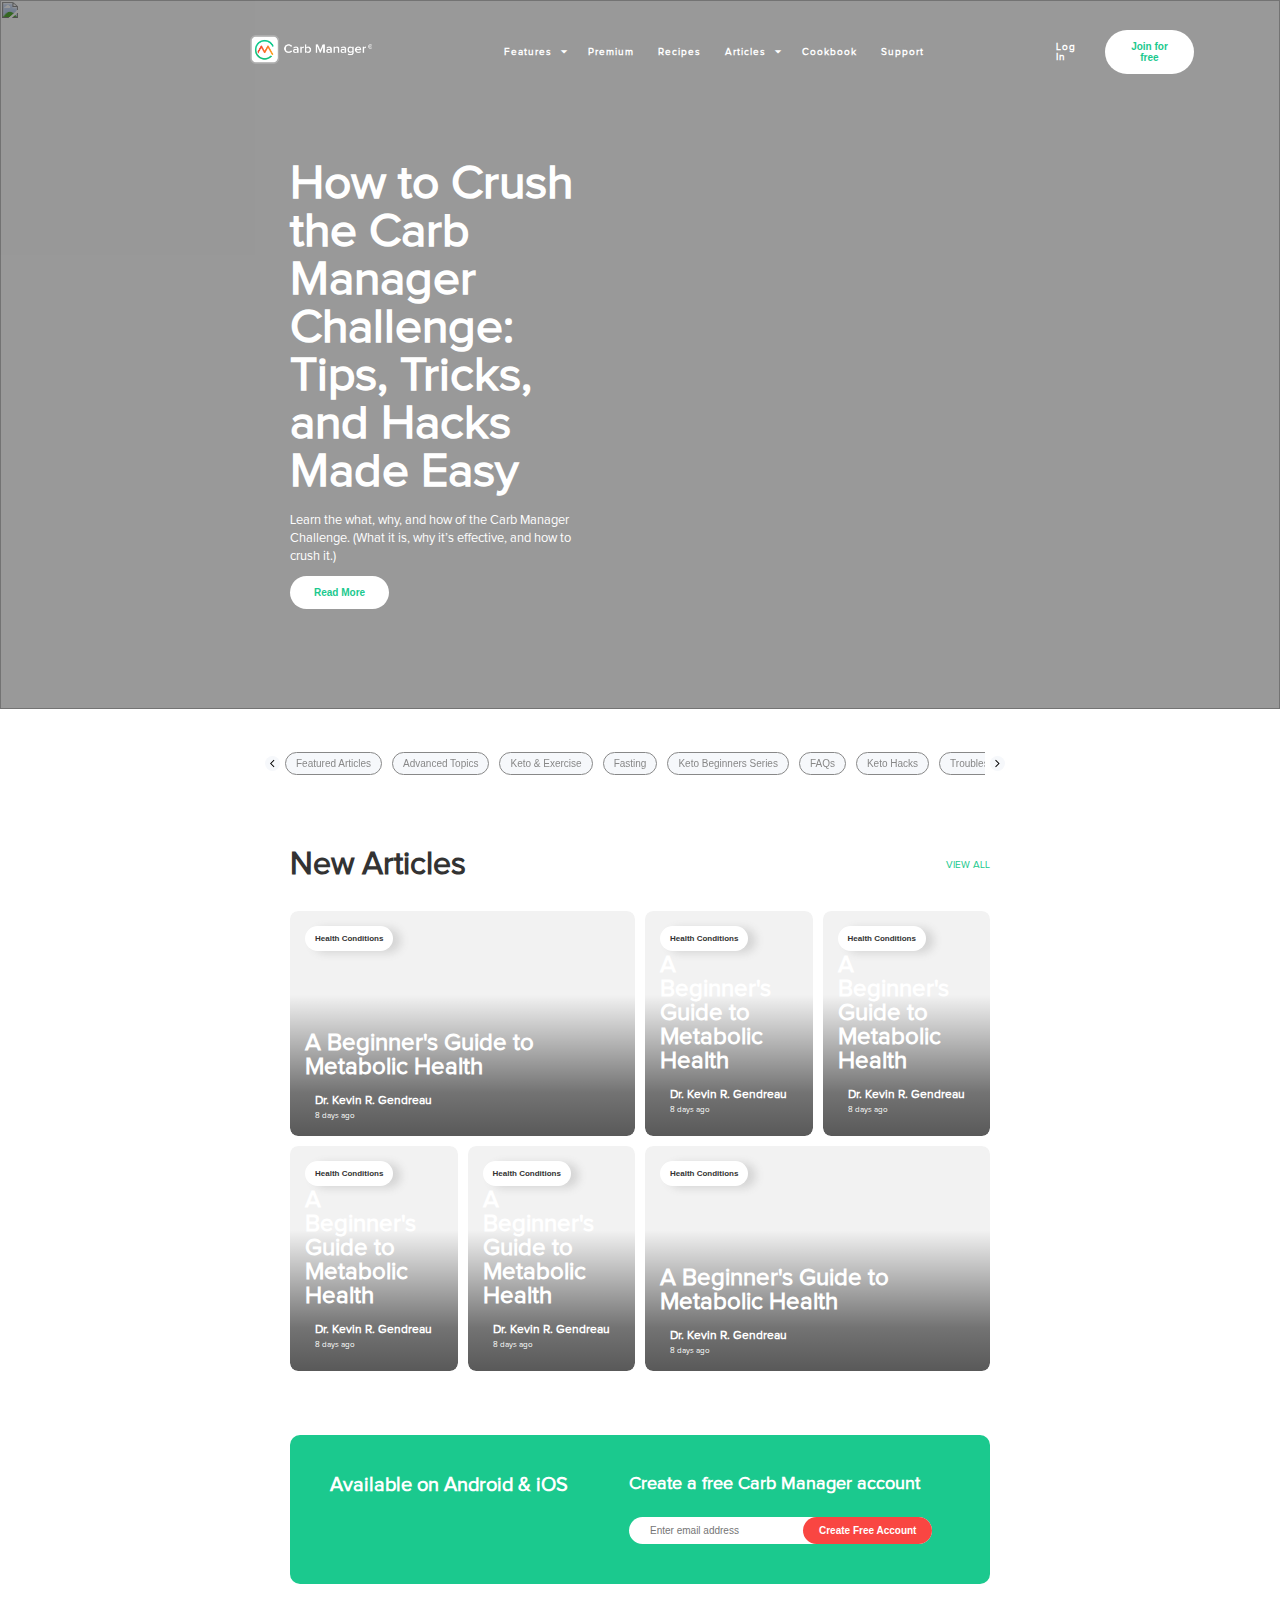
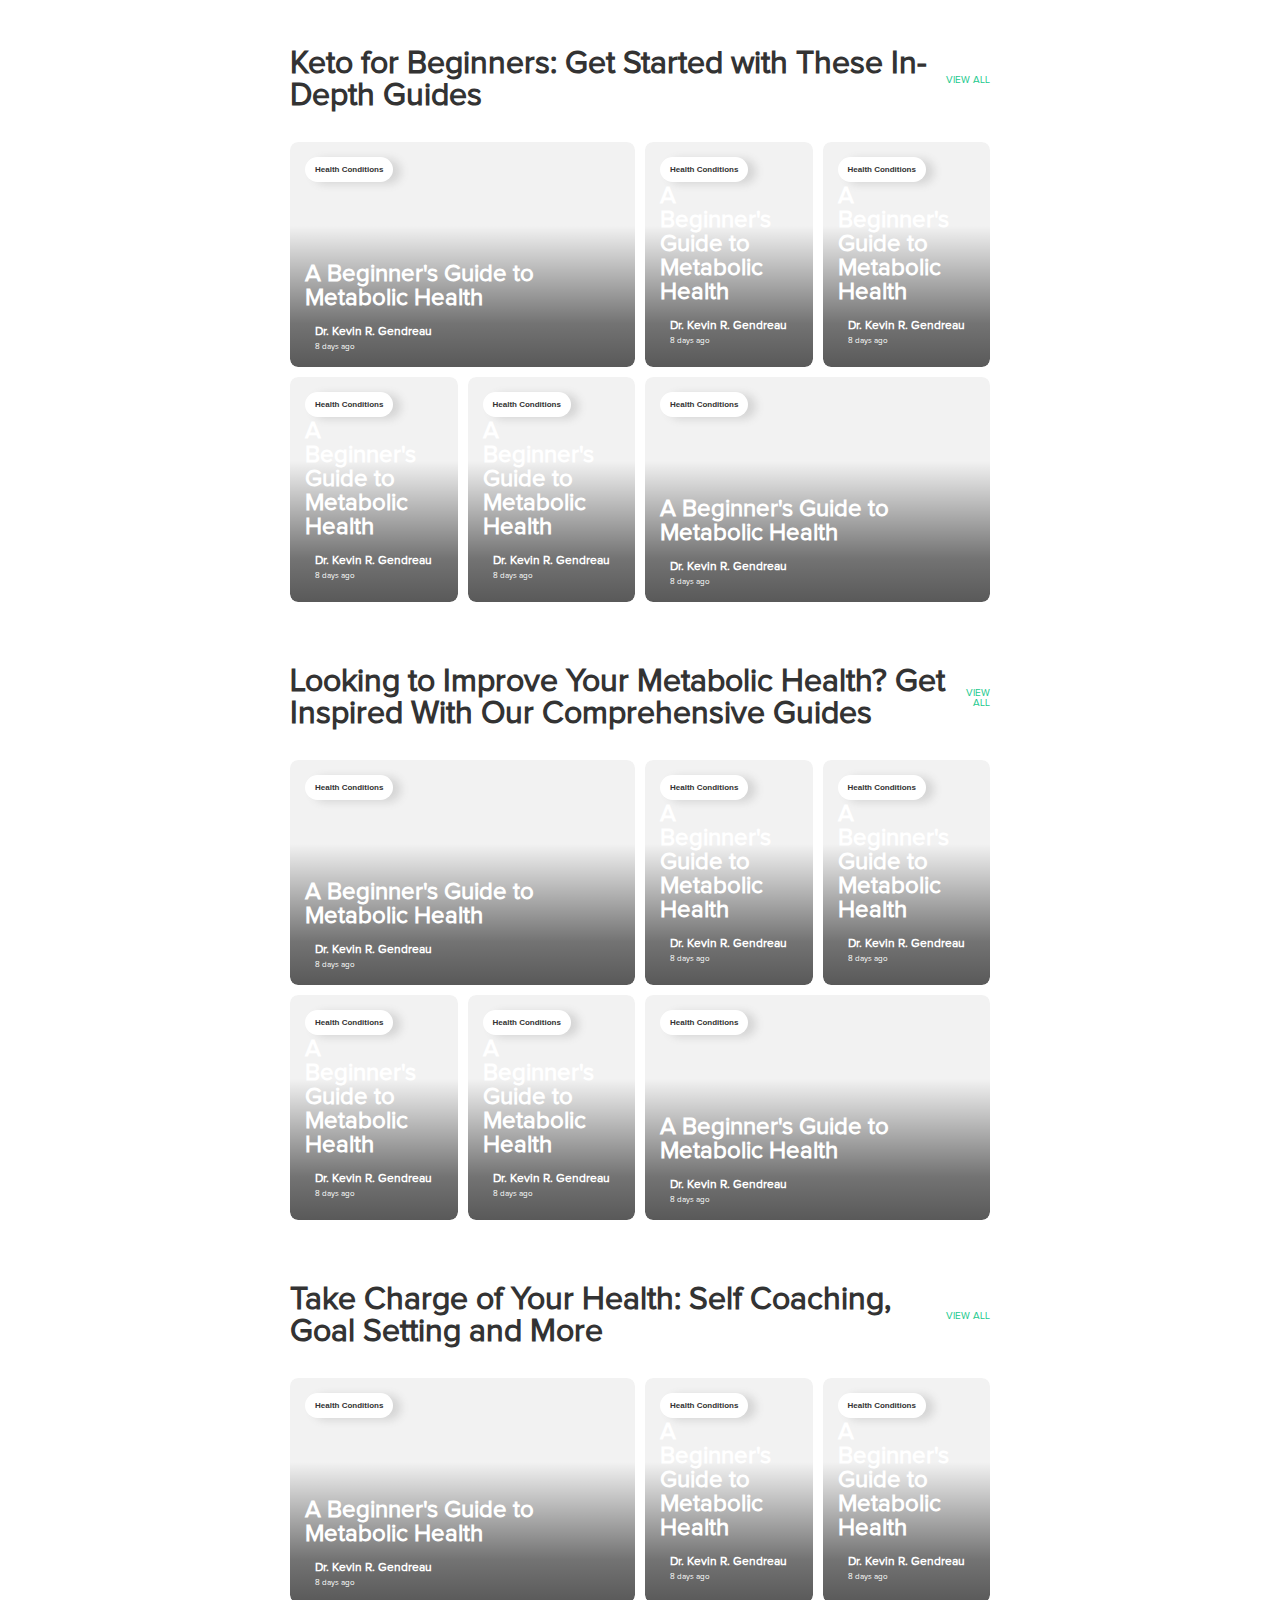
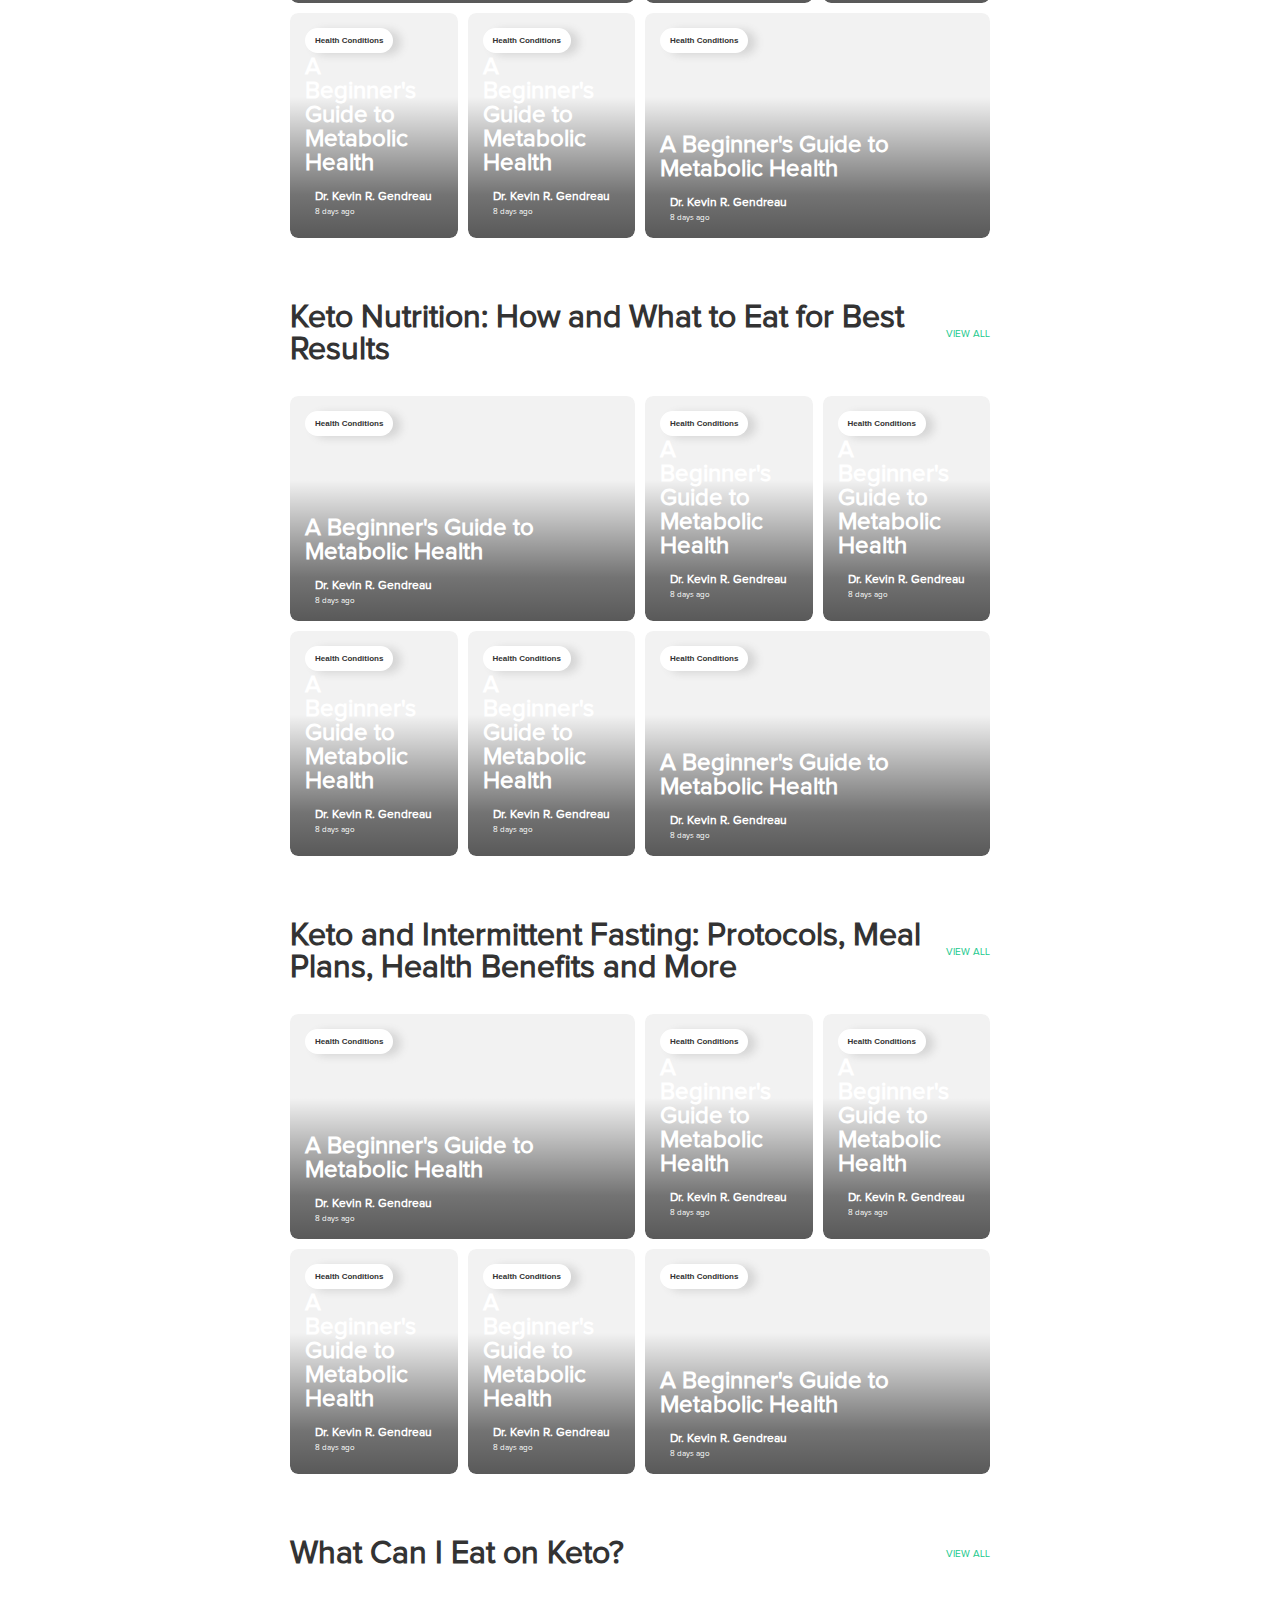
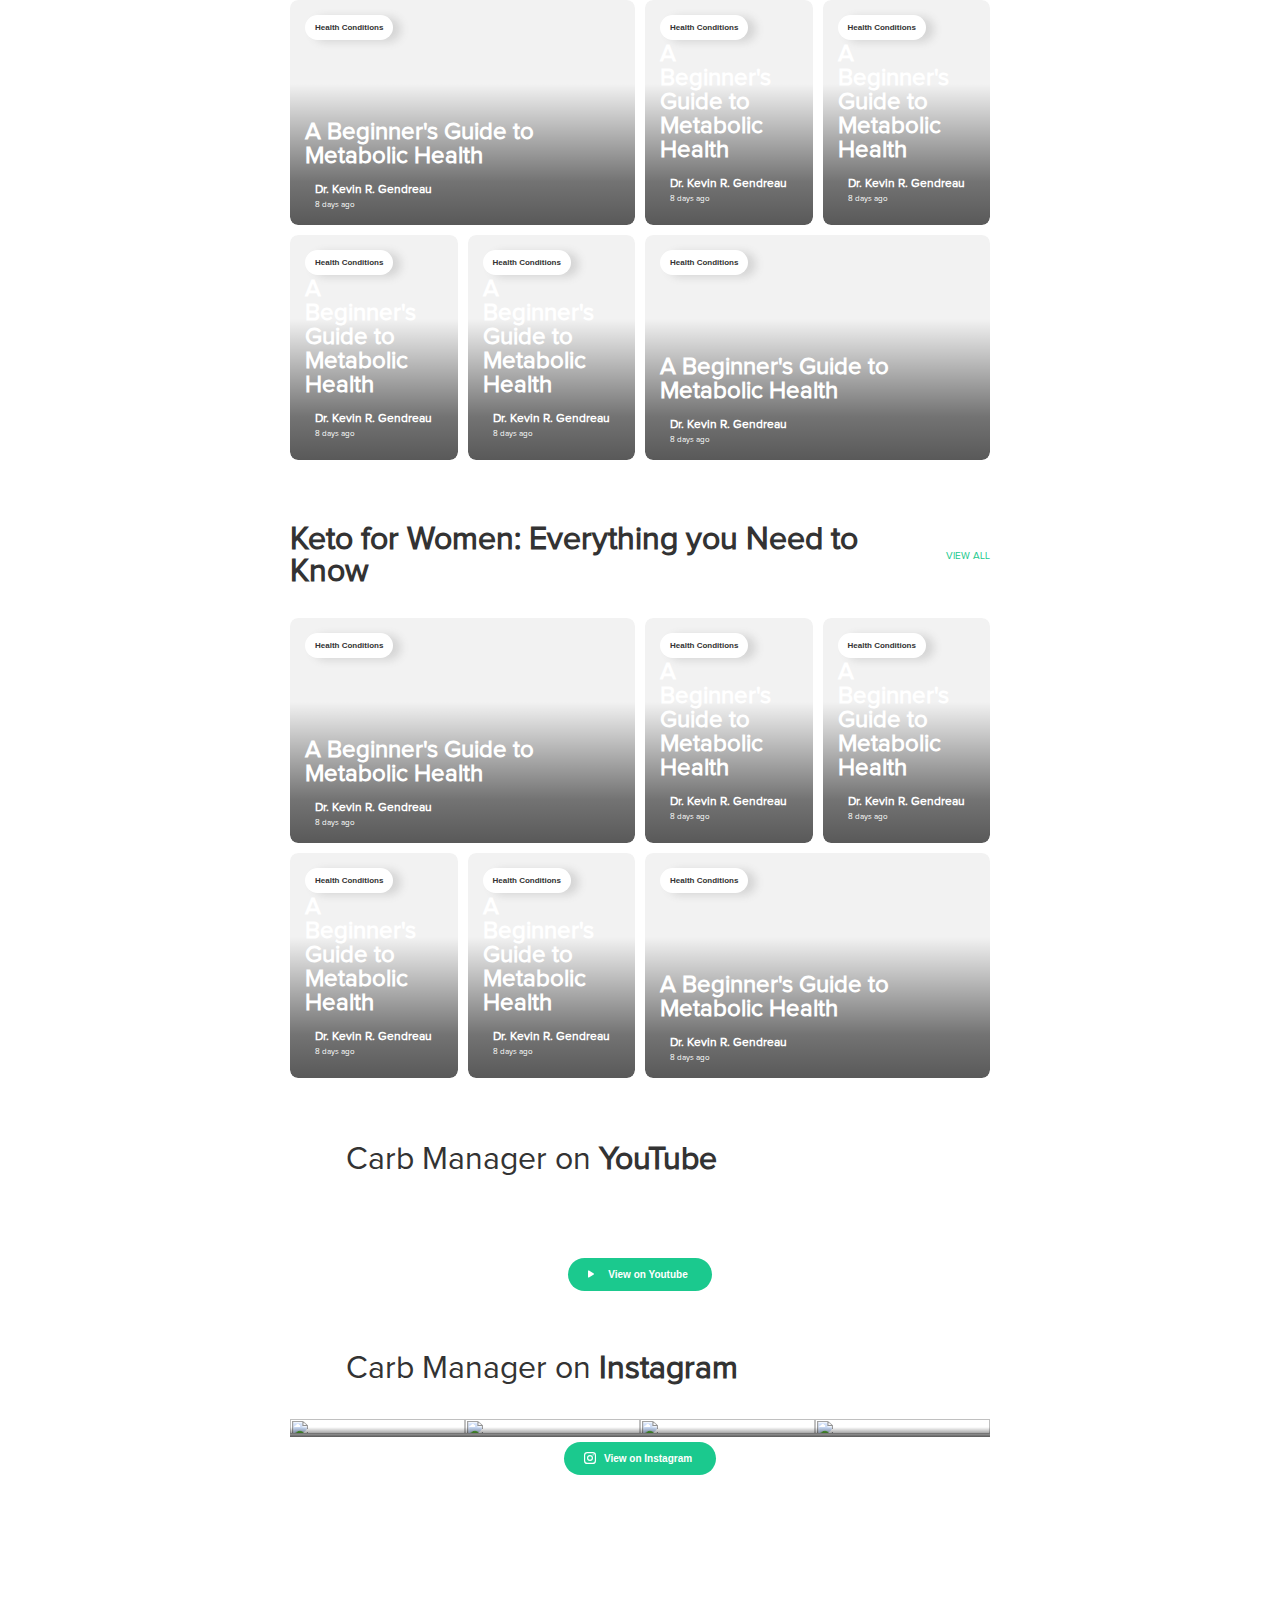
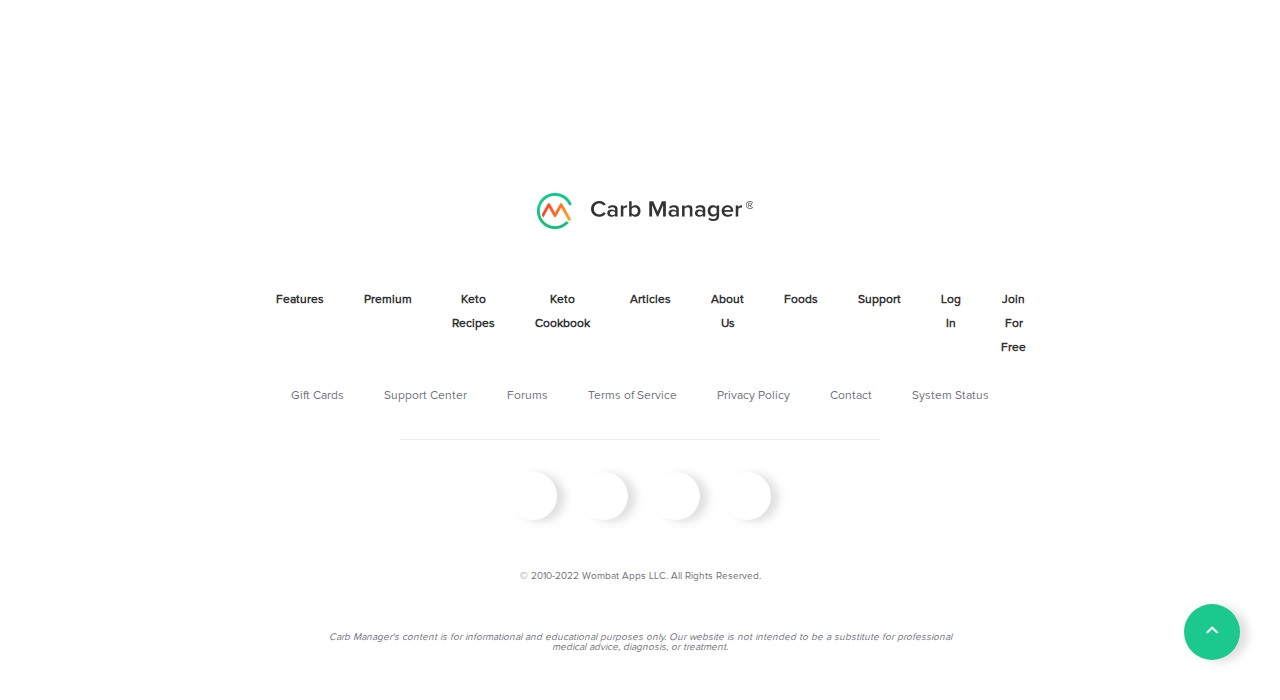
==== commit 770be911: "Finishing touch to the webpages" ====
--- a/articles.html
+++ b/articles.html
@@ -6,1521 +6,1855 @@
     <meta name="viewport" content="width=device-width, initial-scale=1.0" />
     <title>Carb Manager: Low Carb & Keto Diet Tracker</title>
     <link rel="stylesheet" href="./Styles/articles.css" />
-    <link rel="stylesheet" href="https://fonts.googleapis.com/css2?family=Material+Symbols+Outlined:opsz,wght,FILL,GRAD@20..48,100..700,0..1,-50..200" />
-    <style>
-    </style>
+    <link
+      rel="stylesheet"
+      href="https://fonts.googleapis.com/css2?family=Material+Symbols+Outlined:opsz,wght,FILL,GRAD@20..48,100..700,0..1,-50..200"
+    />
+    <style></style>
   </head>
   <body>
     <header class="site-header">
-        <div class="header_wrapper">
-            <div>
-                <a href="./index.html">
-                    <img src="./Styles/Images/LogoLight.png" alt=""/>
-                </a>
-              </div>
-              <nav class="header_nav">
-                <ul>
-                    <li>
-                        <a href="./articles.html">Features</a>
-                        <span class="material-symbols-outlined">
-                            arrow_drop_down
-                        </span>
-                    </li>
-                    <li>
-                        <a href="./articles.html">Premium</a>
-                    </li>
-                    <li>
-                        <a href="./articles.html">Recipes</a>
-                    </li>
-                    <li>
-                        <a href="./articles.html">Articles</a>
-                        <span class="material-symbols-outlined">
-                            arrow_drop_down
-                        </span>
-                    </li>
-                    <li>
-                        <a href="./cookbook.html">Cookbook</a>
-                    </li>
-                    <li>
-                        <a href="./articles.html">Support</a>
-                    </li>
-                </ul>
-              </nav>
-              <div class="header_userSettings">
-                <a href="./login.html">Log In</a>
-                <button class="btn_white" id="btn_signup">Join for free</button>
-              </div>
+      <div class="header_wrapper">
+        <div>
+          <a href="./index.html">
+            <img src="./Styles/Images/LogoLight.png" alt="" />
+          </a>
         </div>
+        <nav class="header_nav">
+          <ul>
+            <li>
+              <a href="./articles.html">Features</a>
+              <span class="material-symbols-outlined"> arrow_drop_down </span>
+            </li>
+            <li>
+              <a href="./articles.html">Premium</a>
+            </li>
+            <li>
+              <a href="./articles.html">Recipes</a>
+            </li>
+            <li>
+              <a href="./articles.html">Articles</a>
+              <span class="material-symbols-outlined"> arrow_drop_down </span>
+            </li>
+            <li>
+              <a href="./cookbook.html">Cookbook</a>
+            </li>
+            <li>
+              <a href="./articles.html">Support</a>
+            </li>
+          </ul>
+        </nav>
+        <div class="header_userSettings">
+          <a href="./login.html">Log In</a>
+          <button class="btn_white" id="btn_signup">Join for free</button>
+        </div>
+      </div>
     </header>
     <header class="scroll_header">
-        <div class="scroll_header_wrapper">
-            <div>
-                <a href="./index.html">
-                    <img src="./Styles/Images/LogoDark.png" alt=""/>
-                </a>
-              </div>
-              <nav class="scroll_header_nav">
-                <ul>
-                    <li>
-                        <a href="./articles.html">Features</a>
-                        <span class="material-symbols-outlined">
-                            arrow_drop_down
-                        </span>
-                    </li>
-                    <li>
-                        <a href="./articles.html">Premium</a>
-                    </li>
-                    <li>
-                        <a href="./articles.html">Recipes</a>
-                    </li>
-                    <li>
-                        <a href="./articles.html">Articles</a>
-                        <span class="material-symbols-outlined">
-                            arrow_drop_down
-                        </span>
-                    </li>
-                    <li>
-                        <a href="./cookbook.html">Cookbook</a>
-                    </li>
-                    <li>
-                        <a href="./articles.html">Support</a>
-                    </li>
-                </ul>
-              </nav>
-              <div class="scroll_header_userSettings">
-                <a href="./login.html">Log In</a>
-                <button class="btn_green" id="btn_signup">Join for free</button>
-              </div>
+      <div class="scroll_header_wrapper">
+        <div>
+          <a href="./index.html">
+            <img src="./Styles/Images/LogoDark.png" alt="" />
+          </a>
         </div>
+        <nav class="scroll_header_nav">
+          <ul>
+            <li>
+              <a href="./articles.html">Features</a>
+              <span class="material-symbols-outlined"> arrow_drop_down </span>
+            </li>
+            <li>
+              <a href="./articles.html">Premium</a>
+            </li>
+            <li>
+              <a href="./articles.html">Recipes</a>
+            </li>
+            <li>
+              <a href="./articles.html">Articles</a>
+              <span class="material-symbols-outlined"> arrow_drop_down </span>
+            </li>
+            <li>
+              <a href="./cookbook.html">Cookbook</a>
+            </li>
+            <li>
+              <a href="./articles.html">Support</a>
+            </li>
+          </ul>
+        </nav>
+        <div class="scroll_header_userSettings">
+          <a href="./login.html">Log In</a>
+          <button class="btn_green" id="scroll_btn_signup">
+            Join for free
+          </button>
+        </div>
+      </div>
     </header>
     <div class="main-content">
-        <section class="hero_section">
-            <div class="overlay">A</div>
-            <img src="https://images.prismic.io/cm-website/b2c24589-b2a5-45aa-9ed3-1a1ac66b751a_Header-CMChallenge.jpg?auto=compress%2Cformat&w=0.5&auto=format&fit=max" alt="">
-            <div class="hero_container">
-                <div class="hero_content">
-                    <h1>How to Crush the Carb Manager Challenge: Tips, Tricks, and Hacks <br> Made Easy</h1>
-                    <p class="text_small">Learn the what, why, and how of the Carb Manager Challenge. (What it is, why it’s effective, and how to crush it.)
-                    </p>
-                    <button class="btn_white">
-                        Read More
-                    </button>
-                </div>
-            </div>
-        </section>
-        <div class="horz_btnScroll">
-            <div class="btnScroll_container">
-                <button class="leftBtn">
-                    <img src="./Styles/Images/chevron_left_FILL0_wght400_GRAD0_opsz48.svg" alt="">
-                </button>
-                <div class="swiper_container">
-                    <div class="swiper_wrapper">
-                        <!-- <button class="article_btn">
+      <section class="hero_section">
+        <div class="overlay">A</div>
+        <img
+          src="https://images.prismic.io/cm-website/b2c24589-b2a5-45aa-9ed3-1a1ac66b751a_Header-CMChallenge.jpg?auto=compress%2Cformat&w=0.5&auto=format&fit=max"
+          alt=""
+        />
+        <div class="hero_container">
+          <div class="hero_content">
+            <h1>
+              How to Crush the Carb Manager Challenge: Tips, Tricks, and Hacks
+              <br />
+              Made Easy
+            </h1>
+            <p class="text_small">
+              Learn the what, why, and how of the Carb Manager Challenge. (What
+              it is, why it’s effective, and how to crush it.)
+            </p>
+            <button class="btn_white">Read More</button>
+          </div>
+        </div>
+      </section>
+      <div class="horz_btnScroll">
+        <div class="btnScroll_container">
+          <button class="leftBtn">
+            <img
+              src="./Styles/Images/chevron_left_FILL0_wght400_GRAD0_opsz48.svg"
+              alt=""
+            />
+          </button>
+          <div class="swiper_container">
+            <div class="swiper_wrapper">
+              <button class="article_btn">
                             Featured Articles
                         </button>
                         <button class="article_btn">
-                            Featured Articles
-                        </button> -->
-                        <button class="article_btn">
-                            Featured Articles
+                            Advanced Topics
                         </button>
-                        <button class="article_btn">
-                            Fasting
-                        </button>
-                        <button class="article_btn">
-                            Keto Beginners Series
-                        </button>
-                        <button class="article_btn">
-                            FAQs
-                        </button>
-                        <button class="article_btn">
-                            Keto Hacks
-                        </button>
-                        <button class="article_btn">
-                            Troubleshooting
-                        </button>
-                        <button class="article_btn">
-                            Weight loss
-                        </button>
-                        
-                    </div>
-                </div>
-                <button class="rightBtn">
-                    <img src="./Styles/Images/chevron_right_FILL0_wght400_GRAD0_opsz48.svg" alt="">
-                </button>
+              <button class="article_btn">Keto & Exercise</button>
+              <button class="article_btn">Fasting</button>
+              <button class="article_btn">Keto Beginners Series</button>
+              <button class="article_btn">FAQs</button>
+              <button class="article_btn">Keto Hacks</button>
+              <button class="article_btn">Troubleshooting</button>
+              <button class="article_btn">Weight loss</button>
+              <button class="article_btn">Health</button>
             </div>
+          </div>
+          <button class="rightBtn">
+            <img
+              src="./Styles/Images/chevron_right_FILL0_wght400_GRAD0_opsz48.svg"
+              alt=""
+            />
+          </button>
         </div>
-        <section class="articles_section">
-            <div class="articles_container">
-                <div class="heading">
-                    <header>New Articles</header>
-                    <span>VIEW ALL</span>
-                </div>
-                <ul class="articles">
-                    <li class="article a1">
-                        <a href="https://www.carbmanager.com/article/ysv_mhaaacaaloy8/a-beginners-guide-to-metabolic-health">
-                            <img src="https://images.prismic.io/carbmanager/2d836f45-7e49-4684-89b7-eb25762bd081_Header-MetabollicHealth%281%29.jpg?auto=compress%2Cformat&w=700&auto=format&fit=max" alt="">
-                            <div class="article_card">
-                                <button class="btn_white">
-                                    Health Conditions
-                                </button>
-                                <div class="article_content">
-                                    <div class="title">
-                                        A Beginner's Guide to Metabolic Health
-                                    </div>
-                                    <div class="author_info">
-                                        <div class="dp">
-                                            <img src="https://images.prismic.io/carbmanager/6c12ddc6-bc22-48bc-af04-8eeeb85ec720_Image+from+iOS+%281%29.jpg?auto=compress%2Cformat&w=46&auto=format&fit=max" alt="">
-                                        </div>
-                                        <div class="details">
-                                            <p class="name">Dr. Kevin R. Gendreau</p>
-                                            <p class="designation"></p>
-                                            <p class="days">8 days ago</p>
-                                        </div>
-                                    </div>
-                                </div>
-                            </div>
-                        </a>
-                    </li>
-                    <li class="article a2">
-                         <a href="https://www.carbmanager.com/article/ysv_mhaaacaaloy8/a-beginners-guide-to-metabolic-health">
-                            <img src="https://images.prismic.io/carbmanager/2d836f45-7e49-4684-89b7-eb25762bd081_Header-MetabollicHealth%281%29.jpg?auto=compress%2Cformat&w=700&auto=format&fit=max" alt="">
-                            <div class="article_card">
-                                <button class="btn_white_2">
-                                    Health Conditions
-                                </button>
-                                <div class="title">
-                                    A Beginner's Guide to Metabolic Health
-                                </div>
-                                <div class="author_info">
-                                    <div class="dp">
-                                        <img src="https://images.prismic.io/carbmanager/6c12ddc6-bc22-48bc-af04-8eeeb85ec720_Image+from+iOS+%281%29.jpg?auto=compress%2Cformat&w=46&auto=format&fit=max" alt="">
-                                    </div>
-                                    <div class="details">
-                                        <p class="name">Dr. Kevin R. Gendreau</p>
-                                        <p class="designation"></p>
-                                        <p class="days">8 days ago</p>
-                                    </div>
-                                </div>
-                            </div>
-                        </a>
-                    </li>
-                    <li class="article a3">
-                        <a href="https://www.carbmanager.com/article/ysv_mhaaacaaloy8/a-beginners-guide-to-metabolic-health">
-                            <img src="https://images.prismic.io/carbmanager/2d836f45-7e49-4684-89b7-eb25762bd081_Header-MetabollicHealth%281%29.jpg?auto=compress%2Cformat&w=700&auto=format&fit=max" alt="">
-                            <div class="article_card">
-                                <button class="btn_white_2">
-                                    Health Conditions
-                                </button>
-                                <div class="title">
-                                    A Beginner's Guide to Metabolic Health
-                                </div>
-                                <div class="author_info">
-                                    <div class="dp">
-                                        <img src="https://images.prismic.io/carbmanager/6c12ddc6-bc22-48bc-af04-8eeeb85ec720_Image+from+iOS+%281%29.jpg?auto=compress%2Cformat&w=46&auto=format&fit=max" alt="">
-                                    </div>
-                                    <div class="details">
-                                        <p class="name">Dr. Kevin R. Gendreau</p>
-                                        <p class="designation"></p>
-                                        <p class="days">8 days ago</p>
-                                    </div>
-                                </div>
-                            </div>
-                        </a>
-                    </li>
-                    <li class="article a4">
-                        <a href="https://www.carbmanager.com/article/ysv_mhaaacaaloy8/a-beginners-guide-to-metabolic-health">
-                            <img src="https://images.prismic.io/carbmanager/2d836f45-7e49-4684-89b7-eb25762bd081_Header-MetabollicHealth%281%29.jpg?auto=compress%2Cformat&w=700&auto=format&fit=max" alt="">
-                            <div class="article_card">
-                                <button class="btn_white_2">
-                                    Health Conditions
-                                </button>
-                                <div class="title">
-                                    A Beginner's Guide to Metabolic Health
-                                </div>
-                                <div class="author_info">
-                                    <div class="dp">
-                                        <img src="https://images.prismic.io/carbmanager/6c12ddc6-bc22-48bc-af04-8eeeb85ec720_Image+from+iOS+%281%29.jpg?auto=compress%2Cformat&w=46&auto=format&fit=max" alt="">
-                                    </div>
-                                    <div class="details">
-                                        <p class="name">Dr. Kevin R. Gendreau</p>
-                                        <p class="designation"></p>
-                                        <p class="days">8 days ago</p>
-                                    </div>
-                                </div>
-                            </div>
-                        </a>
-                    </li>
-                    <li class="article a5">
-                        <a href="https://www.carbmanager.com/article/ysv_mhaaacaaloy8/a-beginners-guide-to-metabolic-health">
-                            <img src="https://images.prismic.io/carbmanager/2d836f45-7e49-4684-89b7-eb25762bd081_Header-MetabollicHealth%281%29.jpg?auto=compress%2Cformat&w=700&auto=format&fit=max" alt="">
-                            <div class="article_card">
-                                <button class="btn_white_2">
-                                    Health Conditions
-                                </button>
-                                <div class="title">
-                                    A Beginner's Guide to Metabolic Health
-                                </div>
-                                <div class="author_info">
-                                    <div class="dp">
-                                        <img src="https://images.prismic.io/carbmanager/6c12ddc6-bc22-48bc-af04-8eeeb85ec720_Image+from+iOS+%281%29.jpg?auto=compress%2Cformat&w=46&auto=format&fit=max" alt="">
-                                    </div>
-                                    <div class="details">
-                                        <p class="name">Dr. Kevin R. Gendreau</p>
-                                        <p class="designation"></p>
-                                        <p class="days">8 days ago</p>
-                                    </div>
-                                </div>
-                            </div>
-                        </a> 
-                    </li>
-                    <li class="article a6">
-                        <a href="https://www.carbmanager.com/article/ysv_mhaaacaaloy8/a-beginners-guide-to-metabolic-health">
-                            <img src="https://images.prismic.io/carbmanager/2d836f45-7e49-4684-89b7-eb25762bd081_Header-MetabollicHealth%281%29.jpg?auto=compress%2Cformat&w=700&auto=format&fit=max" alt="">
-                            <div class="article_card">
-                                <button class="btn_white">
-                                    Health Conditions
-                                </button>
-                                <div class="article_content">
-                                    <div class="title">
-                                        A Beginner's Guide to Metabolic Health
-                                    </div>
-                                    <div class="author_info">
-                                        <div class="dp">
-                                            <img src="https://images.prismic.io/carbmanager/6c12ddc6-bc22-48bc-af04-8eeeb85ec720_Image+from+iOS+%281%29.jpg?auto=compress%2Cformat&w=46&auto=format&fit=max" alt="">
-                                        </div>
-                                        <div class="details">
-                                            <p class="name">Dr. Kevin R. Gendreau</p>
-                                            <p class="designation"></p>
-                                            <p class="days">8 days ago</p>
-                                        </div>
-                                    </div>
-                                </div>
-                            </div>
-                        </a> 
-                    </li>
-                </ul>
+      </div>
+      <section class="articles_section">
+        <div class="articles_container">
+          <div class="heading">
+            <header>New Articles</header>
+            <span>VIEW ALL</span>
+          </div>
+          <ul class="articles">
+            <li class="article a1">
+              <a
+                href="https://www.carbmanager.com/article/ysv_mhaaacaaloy8/a-beginners-guide-to-metabolic-health"
+              >
+                <img
+                  src="https://images.prismic.io/carbmanager/2d836f45-7e49-4684-89b7-eb25762bd081_Header-MetabollicHealth%281%29.jpg?auto=compress%2Cformat&w=700&auto=format&fit=max"
+                  alt=""
+                />
+                <div class="article_card">
+                  <button class="btn_white_3">Health Conditions</button>
+                  <div class="article_content">
+                    <div class="title">
+                      A Beginner's Guide to Metabolic Health
+                    </div>
+                    <div class="author_info">
+                      <div class="dp">
+                        <img
+                          src="https://images.prismic.io/carbmanager/6c12ddc6-bc22-48bc-af04-8eeeb85ec720_Image+from+iOS+%281%29.jpg?auto=compress%2Cformat&w=46&auto=format&fit=max"
+                          alt=""
+                        />
+                      </div>
+                      <div class="details">
+                        <p class="name">Dr. Kevin R. Gendreau</p>
+                        <p class="designation"></p>
+                        <p class="days">8 days ago</p>
+                      </div>
+                    </div>
+                  </div>
+                </div>
+              </a>
+            </li>
+            <li class="article a2">
+              <a
+                href="https://www.carbmanager.com/article/ysv_mhaaacaaloy8/a-beginners-guide-to-metabolic-health"
+              >
+                <img
+                  src="https://images.prismic.io/carbmanager/a9167de5-4ea8-4b9f-8d77-529d9e8e3d2d_Header-EliminationDiet.jpg?auto=compress%2Cformat&w=700&auto=format&fit=max"
+                  alt=""
+                />
+                <div class="article_card">
+                  <button class="btn_white_2">Health Conditions</button>
+                  <div class="title">
+                    A Beginner's Guide to Metabolic Health
+                  </div>
+                  <div class="author_info">
+                    <div class="dp">
+                      <img
+                        src="https://images.prismic.io/carbmanager/6c12ddc6-bc22-48bc-af04-8eeeb85ec720_Image+from+iOS+%281%29.jpg?auto=compress%2Cformat&w=46&auto=format&fit=max"
+                        alt=""
+                      />
+                    </div>
+                    <div class="details">
+                      <p class="name">Dr. Kevin R. Gendreau</p>
+                      <p class="designation"></p>
+                      <p class="days">8 days ago</p>
+                    </div>
+                  </div>
+                </div>
+              </a>
+            </li>
+            <li class="article a3">
+              <a
+                href="https://www.carbmanager.com/article/ysv_mhaaacaaloy8/a-beginners-guide-to-metabolic-health"
+              >
+                <img
+                  src="https://images.prismic.io/carbmanager/90da70d7-37ac-4708-856b-6bf34a34b104_Header-BestAndWorstMetabollic.jpg?auto=compress%2Cformat&w=700&auto=format&fit=max"
+                  alt=""
+                />
+                <div class="article_card">
+                  <button class="btn_white_2">Health Conditions</button>
+                  <div class="title">
+                    A Beginner's Guide to Metabolic Health
+                  </div>
+                  <div class="author_info">
+                    <div class="dp">
+                      <img
+                        src="https://images.prismic.io/carbmanager/6c12ddc6-bc22-48bc-af04-8eeeb85ec720_Image+from+iOS+%281%29.jpg?auto=compress%2Cformat&w=46&auto=format&fit=max"
+                        alt=""
+                      />
+                    </div>
+                    <div class="details">
+                      <p class="name">Dr. Kevin R. Gendreau</p>
+                      <p class="designation"></p>
+                      <p class="days">8 days ago</p>
+                    </div>
+                  </div>
+                </div>
+              </a>
+            </li>
+            <li class="article a4">
+              <a
+                href="https://www.carbmanager.com/article/ysv_mhaaacaaloy8/a-beginners-guide-to-metabolic-health"
+              >
+                <img
+                  src="https://images.prismic.io/carbmanager/4e64baa9-bc61-4558-a2f4-69ee671291e0_Header-CMCommunity.jpg?auto=compress%2Cformat&w=700&auto=format&fit=max"
+                  alt=""
+                />
+                <div class="article_card">
+                  <button class="btn_white_2">Health Conditions</button>
+                  <div class="title">
+                    A Beginner's Guide to Metabolic Health
+                  </div>
+                  <div class="author_info">
+                    <div class="dp">
+                      <img
+                        src="https://images.prismic.io/carbmanager/6c12ddc6-bc22-48bc-af04-8eeeb85ec720_Image+from+iOS+%281%29.jpg?auto=compress%2Cformat&w=46&auto=format&fit=max"
+                        alt=""
+                      />
+                    </div>
+                    <div class="details">
+                      <p class="name">Dr. Kevin R. Gendreau</p>
+                      <p class="designation"></p>
+                      <p class="days">8 days ago</p>
+                    </div>
+                  </div>
+                </div>
+              </a>
+            </li>
+            <li class="article a5">
+              <a
+                href="https://www.carbmanager.com/article/ysv_mhaaacaaloy8/a-beginners-guide-to-metabolic-health"
+              >
+                <img
+                  src="https://images.prismic.io/carbmanager/995cba5c-b31c-447c-a72f-6577bb8af256_Header-+AIP.jpg?auto=compress%2Cformat&w=700&auto=format&fit=max"
+                  alt=""
+                />
+                <div class="article_card">
+                  <button class="btn_white_2">Health Conditions</button>
+                  <div class="title">
+                    A Beginner's Guide to Metabolic Health
+                  </div>
+                  <div class="author_info">
+                    <div class="dp">
+                      <img
+                        src="https://images.prismic.io/carbmanager/6c12ddc6-bc22-48bc-af04-8eeeb85ec720_Image+from+iOS+%281%29.jpg?auto=compress%2Cformat&w=46&auto=format&fit=max"
+                        alt=""
+                      />
+                    </div>
+                    <div class="details">
+                      <p class="name">Dr. Kevin R. Gendreau</p>
+                      <p class="designation"></p>
+                      <p class="days">8 days ago</p>
+                    </div>
+                  </div>
+                </div>
+              </a>
+            </li>
+            <li class="article a6">
+              <a
+                href="https://www.carbmanager.com/article/ysv_mhaaacaaloy8/a-beginners-guide-to-metabolic-health"
+              >
+                <img
+                  src="https://images.prismic.io/carbmanager/146acfd8-bf2a-4538-8dfd-8b26c553b449_Header-BodyPositivity.jpg?auto=compress%2Cformat&w=700&auto=format&fit=max"
+                  alt=""
+                />
+                <div class="article_card">
+                  <button class="btn_white_3">Health Conditions</button>
+                  <div class="article_content">
+                    <div class="title">
+                      A Beginner's Guide to Metabolic Health
+                    </div>
+                    <div class="author_info">
+                      <div class="dp">
+                        <img
+                          src="https://images.prismic.io/carbmanager/6c12ddc6-bc22-48bc-af04-8eeeb85ec720_Image+from+iOS+%281%29.jpg?auto=compress%2Cformat&w=46&auto=format&fit=max"
+                          alt=""
+                        />
+                      </div>
+                      <div class="details">
+                        <p class="name">Dr. Kevin R. Gendreau</p>
+                        <p class="designation"></p>
+                        <p class="days">8 days ago</p>
+                      </div>
+                    </div>
+                  </div>
+                </div>
+              </a>
+            </li>
+          </ul>
+        </div>
+      </section>
+      <section class="banner_account">
+        <div class="container_banner">
+          <div class="appDownload">
+            <h1>Available on Android & iOS</h1>
+            <div class="appLogos">
+              <img
+                src="https://upload.wikimedia.org/wikipedia/commons/thumb/7/78/Google_Play_Store_badge_EN.svg/2560px-Google_Play_Store_badge_EN.svg.png"
+                alt=""
+              />
+              <img
+                src="https://upload.wikimedia.org/wikipedia/commons/thumb/3/3c/Download_on_the_App_Store_Badge.svg/1200px-Download_on_the_App_Store_Badge.svg.png"
+                alt=""
+              />
             </div>
+          </div>
+          <div class="accountCreate">
+            <h1>Create a free Carb Manager account</h1>
+            <form>
+              <input type="email" placeholder="Enter email address" id="" />
+              <button class="btn_red">Create Free Account</button>
+            </form>
+          </div>
+        </div>
+      </section>
+      <section class="articles_section">
+        <div class="articles_container">
+          <div class="heading">
+            <header>
+              Keto for Beginners: Get Started with These In-Depth Guides
+            </header>
+            <span>VIEW ALL</span>
+          </div>
+          <ul class="articles">
+            <li class="article a1">
+              <a
+                href="https://www.carbmanager.com/article/ysv_mhaaacaaloy8/a-beginners-guide-to-metabolic-health"
+              >
+                <img
+                  src="https://images.prismic.io/carbmanager/2d836f45-7e49-4684-89b7-eb25762bd081_Header-MetabollicHealth%281%29.jpg?auto=compress%2Cformat&w=700&auto=format&fit=max"
+                  alt=""
+                />
+                <div class="article_card">
+                  <button class="btn_white_3">Health Conditions</button>
+                  <div class="article_content">
+                    <div class="title">
+                      A Beginner's Guide to Metabolic Health
+                    </div>
+                    <div class="author_info">
+                      <div class="dp">
+                        <img
+                          src="https://images.prismic.io/carbmanager/6c12ddc6-bc22-48bc-af04-8eeeb85ec720_Image+from+iOS+%281%29.jpg?auto=compress%2Cformat&w=46&auto=format&fit=max"
+                          alt=""
+                        />
+                      </div>
+                      <div class="details">
+                        <p class="name">Dr. Kevin R. Gendreau</p>
+                        <p class="designation"></p>
+                        <p class="days">8 days ago</p>
+                      </div>
+                    </div>
+                  </div>
+                </div>
+              </a>
+            </li>
+            <li class="article a2">
+              <a
+                href="https://www.carbmanager.com/article/ysv_mhaaacaaloy8/a-beginners-guide-to-metabolic-health"
+              >
+                <img
+                  src="https://images.prismic.io/carbmanager/a9167de5-4ea8-4b9f-8d77-529d9e8e3d2d_Header-EliminationDiet.jpg?auto=compress%2Cformat&w=700&auto=format&fit=max"
+                  alt=""
+                />
+                <div class="article_card">
+                  <button class="btn_white_2">Health Conditions</button>
+                  <div class="title">
+                    A Beginner's Guide to Metabolic Health
+                  </div>
+                  <div class="author_info">
+                    <div class="dp">
+                      <img
+                        src="https://images.prismic.io/carbmanager/6c12ddc6-bc22-48bc-af04-8eeeb85ec720_Image+from+iOS+%281%29.jpg?auto=compress%2Cformat&w=46&auto=format&fit=max"
+                        alt=""
+                      />
+                    </div>
+                    <div class="details">
+                      <p class="name">Dr. Kevin R. Gendreau</p>
+                      <p class="designation"></p>
+                      <p class="days">8 days ago</p>
+                    </div>
+                  </div>
+                </div>
+              </a>
+            </li>
+            <li class="article a3">
+              <a
+                href="https://www.carbmanager.com/article/ysv_mhaaacaaloy8/a-beginners-guide-to-metabolic-health"
+              >
+                <img
+                  src="https://images.prismic.io/carbmanager/90da70d7-37ac-4708-856b-6bf34a34b104_Header-BestAndWorstMetabollic.jpg?auto=compress%2Cformat&w=700&auto=format&fit=max"
+                  alt=""
+                />
+                <div class="article_card">
+                  <button class="btn_white_2">Health Conditions</button>
+                  <div class="title">
+                    A Beginner's Guide to Metabolic Health
+                  </div>
+                  <div class="author_info">
+                    <div class="dp">
+                      <img
+                        src="https://images.prismic.io/carbmanager/6c12ddc6-bc22-48bc-af04-8eeeb85ec720_Image+from+iOS+%281%29.jpg?auto=compress%2Cformat&w=46&auto=format&fit=max"
+                        alt=""
+                      />
+                    </div>
+                    <div class="details">
+                      <p class="name">Dr. Kevin R. Gendreau</p>
+                      <p class="designation"></p>
+                      <p class="days">8 days ago</p>
+                    </div>
+                  </div>
+                </div>
+              </a>
+            </li>
+            <li class="article a4">
+              <a
+                href="https://www.carbmanager.com/article/ysv_mhaaacaaloy8/a-beginners-guide-to-metabolic-health"
+              >
+                <img
+                  src="https://images.prismic.io/carbmanager/4e64baa9-bc61-4558-a2f4-69ee671291e0_Header-CMCommunity.jpg?auto=compress%2Cformat&w=700&auto=format&fit=max"
+                  alt=""
+                />
+                <div class="article_card">
+                  <button class="btn_white_2">Health Conditions</button>
+                  <div class="title">
+                    A Beginner's Guide to Metabolic Health
+                  </div>
+                  <div class="author_info">
+                    <div class="dp">
+                      <img
+                        src="https://images.prismic.io/carbmanager/6c12ddc6-bc22-48bc-af04-8eeeb85ec720_Image+from+iOS+%281%29.jpg?auto=compress%2Cformat&w=46&auto=format&fit=max"
+                        alt=""
+                      />
+                    </div>
+                    <div class="details">
+                      <p class="name">Dr. Kevin R. Gendreau</p>
+                      <p class="designation"></p>
+                      <p class="days">8 days ago</p>
+                    </div>
+                  </div>
+                </div>
+              </a>
+            </li>
+            <li class="article a5">
+              <a
+                href="https://www.carbmanager.com/article/ysv_mhaaacaaloy8/a-beginners-guide-to-metabolic-health"
+              >
+                <img
+                  src="https://images.prismic.io/carbmanager/995cba5c-b31c-447c-a72f-6577bb8af256_Header-+AIP.jpg?auto=compress%2Cformat&w=700&auto=format&fit=max"
+                  alt=""
+                />
+                <div class="article_card">
+                  <button class="btn_white_2">Health Conditions</button>
+                  <div class="title">
+                    A Beginner's Guide to Metabolic Health
+                  </div>
+                  <div class="author_info">
+                    <div class="dp">
+                      <img
+                        src="https://images.prismic.io/carbmanager/6c12ddc6-bc22-48bc-af04-8eeeb85ec720_Image+from+iOS+%281%29.jpg?auto=compress%2Cformat&w=46&auto=format&fit=max"
+                        alt=""
+                      />
+                    </div>
+                    <div class="details">
+                      <p class="name">Dr. Kevin R. Gendreau</p>
+                      <p class="designation"></p>
+                      <p class="days">8 days ago</p>
+                    </div>
+                  </div>
+                </div>
+              </a>
+            </li>
+            <li class="article a6">
+              <a
+                href="https://www.carbmanager.com/article/ysv_mhaaacaaloy8/a-beginners-guide-to-metabolic-health"
+              >
+                <img
+                  src="https://images.prismic.io/carbmanager/146acfd8-bf2a-4538-8dfd-8b26c553b449_Header-BodyPositivity.jpg?auto=compress%2Cformat&w=700&auto=format&fit=max"
+                  alt=""
+                />
+                <div class="article_card">
+                  <button class="btn_white_3">Health Conditions</button>
+                  <div class="article_content">
+                    <div class="title">
+                      A Beginner's Guide to Metabolic Health
+                    </div>
+                    <div class="author_info">
+                      <div class="dp">
+                        <img
+                          src="https://images.prismic.io/carbmanager/6c12ddc6-bc22-48bc-af04-8eeeb85ec720_Image+from+iOS+%281%29.jpg?auto=compress%2Cformat&w=46&auto=format&fit=max"
+                          alt=""
+                        />
+                      </div>
+                      <div class="details">
+                        <p class="name">Dr. Kevin R. Gendreau</p>
+                        <p class="designation"></p>
+                        <p class="days">8 days ago</p>
+                      </div>
+                    </div>
+                  </div>
+                </div>
+              </a>
+            </li>
+          </ul>
+        </div>
+      </section>
+      <section class="articles_section">
+        <div class="articles_container">
+          <div class="heading">
+            <header>
+              Looking to Improve Your Metabolic Health? Get Inspired With Our
+              Comprehensive Guides
+            </header>
+            <span>VIEW ALL</span>
+          </div>
+          <ul class="articles">
+            <li class="article a1">
+              <a
+                href="https://www.carbmanager.com/article/ysv_mhaaacaaloy8/a-beginners-guide-to-metabolic-health"
+              >
+                <img
+                  src="https://images.prismic.io/carbmanager/2d836f45-7e49-4684-89b7-eb25762bd081_Header-MetabollicHealth%281%29.jpg?auto=compress%2Cformat&w=700&auto=format&fit=max"
+                  alt=""
+                />
+                <div class="article_card">
+                  <button class="btn_white_3">Health Conditions</button>
+                  <div class="article_content">
+                    <div class="title">
+                      A Beginner's Guide to Metabolic Health
+                    </div>
+                    <div class="author_info">
+                      <div class="dp">
+                        <img
+                          src="https://images.prismic.io/carbmanager/6c12ddc6-bc22-48bc-af04-8eeeb85ec720_Image+from+iOS+%281%29.jpg?auto=compress%2Cformat&w=46&auto=format&fit=max"
+                          alt=""
+                        />
+                      </div>
+                      <div class="details">
+                        <p class="name">Dr. Kevin R. Gendreau</p>
+                        <p class="designation"></p>
+                        <p class="days">8 days ago</p>
+                      </div>
+                    </div>
+                  </div>
+                </div>
+              </a>
+            </li>
+            <li class="article a2">
+              <a
+                href="https://www.carbmanager.com/article/ysv_mhaaacaaloy8/a-beginners-guide-to-metabolic-health"
+              >
+                <img
+                  src="https://images.prismic.io/carbmanager/a9167de5-4ea8-4b9f-8d77-529d9e8e3d2d_Header-EliminationDiet.jpg?auto=compress%2Cformat&w=700&auto=format&fit=max"
+                  alt=""
+                />
+                <div class="article_card">
+                  <button class="btn_white_2">Health Conditions</button>
+                  <div class="title">
+                    A Beginner's Guide to Metabolic Health
+                  </div>
+                  <div class="author_info">
+                    <div class="dp">
+                      <img
+                        src="https://images.prismic.io/carbmanager/6c12ddc6-bc22-48bc-af04-8eeeb85ec720_Image+from+iOS+%281%29.jpg?auto=compress%2Cformat&w=46&auto=format&fit=max"
+                        alt=""
+                      />
+                    </div>
+                    <div class="details">
+                      <p class="name">Dr. Kevin R. Gendreau</p>
+                      <p class="designation"></p>
+                      <p class="days">8 days ago</p>
+                    </div>
+                  </div>
+                </div>
+              </a>
+            </li>
+            <li class="article a3">
+              <a
+                href="https://www.carbmanager.com/article/ysv_mhaaacaaloy8/a-beginners-guide-to-metabolic-health"
+              >
+                <img
+                  src="https://images.prismic.io/carbmanager/90da70d7-37ac-4708-856b-6bf34a34b104_Header-BestAndWorstMetabollic.jpg?auto=compress%2Cformat&w=700&auto=format&fit=max"
+                  alt=""
+                />
+                <div class="article_card">
+                  <button class="btn_white_2">Health Conditions</button>
+                  <div class="title">
+                    A Beginner's Guide to Metabolic Health
+                  </div>
+                  <div class="author_info">
+                    <div class="dp">
+                      <img
+                        src="https://images.prismic.io/carbmanager/6c12ddc6-bc22-48bc-af04-8eeeb85ec720_Image+from+iOS+%281%29.jpg?auto=compress%2Cformat&w=46&auto=format&fit=max"
+                        alt=""
+                      />
+                    </div>
+                    <div class="details">
+                      <p class="name">Dr. Kevin R. Gendreau</p>
+                      <p class="designation"></p>
+                      <p class="days">8 days ago</p>
+                    </div>
+                  </div>
+                </div>
+              </a>
+            </li>
+            <li class="article a4">
+              <a
+                href="https://www.carbmanager.com/article/ysv_mhaaacaaloy8/a-beginners-guide-to-metabolic-health"
+              >
+                <img
+                  src="https://images.prismic.io/carbmanager/4e64baa9-bc61-4558-a2f4-69ee671291e0_Header-CMCommunity.jpg?auto=compress%2Cformat&w=700&auto=format&fit=max"
+                  alt=""
+                />
+                <div class="article_card">
+                  <button class="btn_white_2">Health Conditions</button>
+                  <div class="title">
+                    A Beginner's Guide to Metabolic Health
+                  </div>
+                  <div class="author_info">
+                    <div class="dp">
+                      <img
+                        src="https://images.prismic.io/carbmanager/6c12ddc6-bc22-48bc-af04-8eeeb85ec720_Image+from+iOS+%281%29.jpg?auto=compress%2Cformat&w=46&auto=format&fit=max"
+                        alt=""
+                      />
+                    </div>
+                    <div class="details">
+                      <p class="name">Dr. Kevin R. Gendreau</p>
+                      <p class="designation"></p>
+                      <p class="days">8 days ago</p>
+                    </div>
+                  </div>
+                </div>
+              </a>
+            </li>
+            <li class="article a5">
+              <a
+                href="https://www.carbmanager.com/article/ysv_mhaaacaaloy8/a-beginners-guide-to-metabolic-health"
+              >
+                <img
+                  src="https://images.prismic.io/carbmanager/995cba5c-b31c-447c-a72f-6577bb8af256_Header-+AIP.jpg?auto=compress%2Cformat&w=700&auto=format&fit=max"
+                  alt=""
+                />
+                <div class="article_card">
+                  <button class="btn_white_2">Health Conditions</button>
+                  <div class="title">
+                    A Beginner's Guide to Metabolic Health
+                  </div>
+                  <div class="author_info">
+                    <div class="dp">
+                      <img
+                        src="https://images.prismic.io/carbmanager/6c12ddc6-bc22-48bc-af04-8eeeb85ec720_Image+from+iOS+%281%29.jpg?auto=compress%2Cformat&w=46&auto=format&fit=max"
+                        alt=""
+                      />
+                    </div>
+                    <div class="details">
+                      <p class="name">Dr. Kevin R. Gendreau</p>
+                      <p class="designation"></p>
+                      <p class="days">8 days ago</p>
+                    </div>
+                  </div>
+                </div>
+              </a>
+            </li>
+            <li class="article a6">
+              <a
+                href="https://www.carbmanager.com/article/ysv_mhaaacaaloy8/a-beginners-guide-to-metabolic-health"
+              >
+                <img
+                  src="https://images.prismic.io/carbmanager/146acfd8-bf2a-4538-8dfd-8b26c553b449_Header-BodyPositivity.jpg?auto=compress%2Cformat&w=700&auto=format&fit=max"
+                  alt=""
+                />
+                <div class="article_card">
+                  <button class="btn_white_3">Health Conditions</button>
+                  <div class="article_content">
+                    <div class="title">
+                      A Beginner's Guide to Metabolic Health
+                    </div>
+                    <div class="author_info">
+                      <div class="dp">
+                        <img
+                          src="https://images.prismic.io/carbmanager/6c12ddc6-bc22-48bc-af04-8eeeb85ec720_Image+from+iOS+%281%29.jpg?auto=compress%2Cformat&w=46&auto=format&fit=max"
+                          alt=""
+                        />
+                      </div>
+                      <div class="details">
+                        <p class="name">Dr. Kevin R. Gendreau</p>
+                        <p class="designation"></p>
+                        <p class="days">8 days ago</p>
+                      </div>
+                    </div>
+                  </div>
+                </div>
+              </a>
+            </li>
+          </ul>
+        </div>
+      </section>
+      <section class="articles_section">
+        <div class="articles_container">
+          <div class="heading">
+            <header>
+              Take Charge of Your Health: Self Coaching, Goal Setting and More
+            </header>
+            <span>VIEW ALL</span>
+          </div>
+          <ul class="articles">
+            <li class="article a1">
+              <a
+                href="https://www.carbmanager.com/article/ysv_mhaaacaaloy8/a-beginners-guide-to-metabolic-health"
+              >
+                <img
+                  src="https://images.prismic.io/carbmanager/2d836f45-7e49-4684-89b7-eb25762bd081_Header-MetabollicHealth%281%29.jpg?auto=compress%2Cformat&w=700&auto=format&fit=max"
+                  alt=""
+                />
+                <div class="article_card">
+                  <button class="btn_white_3">Health Conditions</button>
+                  <div class="article_content">
+                    <div class="title">
+                      A Beginner's Guide to Metabolic Health
+                    </div>
+                    <div class="author_info">
+                      <div class="dp">
+                        <img
+                          src="https://images.prismic.io/carbmanager/6c12ddc6-bc22-48bc-af04-8eeeb85ec720_Image+from+iOS+%281%29.jpg?auto=compress%2Cformat&w=46&auto=format&fit=max"
+                          alt=""
+                        />
+                      </div>
+                      <div class="details">
+                        <p class="name">Dr. Kevin R. Gendreau</p>
+                        <p class="designation"></p>
+                        <p class="days">8 days ago</p>
+                      </div>
+                    </div>
+                  </div>
+                </div>
+              </a>
+            </li>
+            <li class="article a2">
+              <a
+                href="https://www.carbmanager.com/article/ysv_mhaaacaaloy8/a-beginners-guide-to-metabolic-health"
+              >
+                <img
+                  src="https://images.prismic.io/carbmanager/a9167de5-4ea8-4b9f-8d77-529d9e8e3d2d_Header-EliminationDiet.jpg?auto=compress%2Cformat&w=700&auto=format&fit=max"
+                  alt=""
+                />
+                <div class="article_card">
+                  <button class="btn_white_2">Health Conditions</button>
+                  <div class="title">
+                    A Beginner's Guide to Metabolic Health
+                  </div>
+                  <div class="author_info">
+                    <div class="dp">
+                      <img
+                        src="https://images.prismic.io/carbmanager/6c12ddc6-bc22-48bc-af04-8eeeb85ec720_Image+from+iOS+%281%29.jpg?auto=compress%2Cformat&w=46&auto=format&fit=max"
+                        alt=""
+                      />
+                    </div>
+                    <div class="details">
+                      <p class="name">Dr. Kevin R. Gendreau</p>
+                      <p class="designation"></p>
+                      <p class="days">8 days ago</p>
+                    </div>
+                  </div>
+                </div>
+              </a>
+            </li>
+            <li class="article a3">
+              <a
+                href="https://www.carbmanager.com/article/ysv_mhaaacaaloy8/a-beginners-guide-to-metabolic-health"
+              >
+                <img
+                  src="https://images.prismic.io/carbmanager/90da70d7-37ac-4708-856b-6bf34a34b104_Header-BestAndWorstMetabollic.jpg?auto=compress%2Cformat&w=700&auto=format&fit=max"
+                  alt=""
+                />
+                <div class="article_card">
+                  <button class="btn_white_2">Health Conditions</button>
+                  <div class="title">
+                    A Beginner's Guide to Metabolic Health
+                  </div>
+                  <div class="author_info">
+                    <div class="dp">
+                      <img
+                        src="https://images.prismic.io/carbmanager/6c12ddc6-bc22-48bc-af04-8eeeb85ec720_Image+from+iOS+%281%29.jpg?auto=compress%2Cformat&w=46&auto=format&fit=max"
+                        alt=""
+                      />
+                    </div>
+                    <div class="details">
+                      <p class="name">Dr. Kevin R. Gendreau</p>
+                      <p class="designation"></p>
+                      <p class="days">8 days ago</p>
+                    </div>
+                  </div>
+                </div>
+              </a>
+            </li>
+            <li class="article a4">
+              <a
+                href="https://www.carbmanager.com/article/ysv_mhaaacaaloy8/a-beginners-guide-to-metabolic-health"
+              >
+                <img
+                  src="https://images.prismic.io/carbmanager/4e64baa9-bc61-4558-a2f4-69ee671291e0_Header-CMCommunity.jpg?auto=compress%2Cformat&w=700&auto=format&fit=max"
+                  alt=""
+                />
+                <div class="article_card">
+                  <button class="btn_white_2">Health Conditions</button>
+                  <div class="title">
+                    A Beginner's Guide to Metabolic Health
+                  </div>
+                  <div class="author_info">
+                    <div class="dp">
+                      <img
+                        src="https://images.prismic.io/carbmanager/6c12ddc6-bc22-48bc-af04-8eeeb85ec720_Image+from+iOS+%281%29.jpg?auto=compress%2Cformat&w=46&auto=format&fit=max"
+                        alt=""
+                      />
+                    </div>
+                    <div class="details">
+                      <p class="name">Dr. Kevin R. Gendreau</p>
+                      <p class="designation"></p>
+                      <p class="days">8 days ago</p>
+                    </div>
+                  </div>
+                </div>
+              </a>
+            </li>
+            <li class="article a5">
+              <a
+                href="https://www.carbmanager.com/article/ysv_mhaaacaaloy8/a-beginners-guide-to-metabolic-health"
+              >
+                <img
+                  src="https://images.prismic.io/carbmanager/995cba5c-b31c-447c-a72f-6577bb8af256_Header-+AIP.jpg?auto=compress%2Cformat&w=700&auto=format&fit=max"
+                  alt=""
+                />
+                <div class="article_card">
+                  <button class="btn_white_2">Health Conditions</button>
+                  <div class="title">
+                    A Beginner's Guide to Metabolic Health
+                  </div>
+                  <div class="author_info">
+                    <div class="dp">
+                      <img
+                        src="https://images.prismic.io/carbmanager/6c12ddc6-bc22-48bc-af04-8eeeb85ec720_Image+from+iOS+%281%29.jpg?auto=compress%2Cformat&w=46&auto=format&fit=max"
+                        alt=""
+                      />
+                    </div>
+                    <div class="details">
+                      <p class="name">Dr. Kevin R. Gendreau</p>
+                      <p class="designation"></p>
+                      <p class="days">8 days ago</p>
+                    </div>
+                  </div>
+                </div>
+              </a>
+            </li>
+            <li class="article a6">
+              <a
+                href="https://www.carbmanager.com/article/ysv_mhaaacaaloy8/a-beginners-guide-to-metabolic-health"
+              >
+                <img
+                  src="https://images.prismic.io/carbmanager/146acfd8-bf2a-4538-8dfd-8b26c553b449_Header-BodyPositivity.jpg?auto=compress%2Cformat&w=700&auto=format&fit=max"
+                  alt=""
+                />
+                <div class="article_card">
+                  <button class="btn_white_3">Health Conditions</button>
+                  <div class="article_content">
+                    <div class="title">
+                      A Beginner's Guide to Metabolic Health
+                    </div>
+                    <div class="author_info">
+                      <div class="dp">
+                        <img
+                          src="https://images.prismic.io/carbmanager/6c12ddc6-bc22-48bc-af04-8eeeb85ec720_Image+from+iOS+%281%29.jpg?auto=compress%2Cformat&w=46&auto=format&fit=max"
+                          alt=""
+                        />
+                      </div>
+                      <div class="details">
+                        <p class="name">Dr. Kevin R. Gendreau</p>
+                        <p class="designation"></p>
+                        <p class="days">8 days ago</p>
+                      </div>
+                    </div>
+                  </div>
+                </div>
+              </a>
+            </li>
+          </ul>
+        </div>
+      </section>
+      <section class="articles_section">
+        <div class="articles_container">
+          <div class="heading">
+            <header>
+              Keto Nutrition: How and What to Eat for Best Results
+            </header>
+            <span>VIEW ALL</span>
+          </div>
+          <ul class="articles">
+            <li class="article a1">
+              <a
+                href="https://www.carbmanager.com/article/ysv_mhaaacaaloy8/a-beginners-guide-to-metabolic-health"
+              >
+                <img
+                  src="https://images.prismic.io/carbmanager/2d836f45-7e49-4684-89b7-eb25762bd081_Header-MetabollicHealth%281%29.jpg?auto=compress%2Cformat&w=700&auto=format&fit=max"
+                  alt=""
+                />
+                <div class="article_card">
+                  <button class="btn_white_3">Health Conditions</button>
+                  <div class="article_content">
+                    <div class="title">
+                      A Beginner's Guide to Metabolic Health
+                    </div>
+                    <div class="author_info">
+                      <div class="dp">
+                        <img
+                          src="https://images.prismic.io/carbmanager/6c12ddc6-bc22-48bc-af04-8eeeb85ec720_Image+from+iOS+%281%29.jpg?auto=compress%2Cformat&w=46&auto=format&fit=max"
+                          alt=""
+                        />
+                      </div>
+                      <div class="details">
+                        <p class="name">Dr. Kevin R. Gendreau</p>
+                        <p class="designation"></p>
+                        <p class="days">8 days ago</p>
+                      </div>
+                    </div>
+                  </div>
+                </div>
+              </a>
+            </li>
+            <li class="article a2">
+              <a
+                href="https://www.carbmanager.com/article/ysv_mhaaacaaloy8/a-beginners-guide-to-metabolic-health"
+              >
+                <img
+                  src="https://images.prismic.io/carbmanager/a9167de5-4ea8-4b9f-8d77-529d9e8e3d2d_Header-EliminationDiet.jpg?auto=compress%2Cformat&w=700&auto=format&fit=max"
+                  alt=""
+                />
+                <div class="article_card">
+                  <button class="btn_white_2">Health Conditions</button>
+                  <div class="title">
+                    A Beginner's Guide to Metabolic Health
+                  </div>
+                  <div class="author_info">
+                    <div class="dp">
+                      <img
+                        src="https://images.prismic.io/carbmanager/6c12ddc6-bc22-48bc-af04-8eeeb85ec720_Image+from+iOS+%281%29.jpg?auto=compress%2Cformat&w=46&auto=format&fit=max"
+                        alt=""
+                      />
+                    </div>
+                    <div class="details">
+                      <p class="name">Dr. Kevin R. Gendreau</p>
+                      <p class="designation"></p>
+                      <p class="days">8 days ago</p>
+                    </div>
+                  </div>
+                </div>
+              </a>
+            </li>
+            <li class="article a3">
+              <a
+                href="https://www.carbmanager.com/article/ysv_mhaaacaaloy8/a-beginners-guide-to-metabolic-health"
+              >
+                <img
+                  src="https://images.prismic.io/carbmanager/90da70d7-37ac-4708-856b-6bf34a34b104_Header-BestAndWorstMetabollic.jpg?auto=compress%2Cformat&w=700&auto=format&fit=max"
+                  alt=""
+                />
+                <div class="article_card">
+                  <button class="btn_white_2">Health Conditions</button>
+                  <div class="title">
+                    A Beginner's Guide to Metabolic Health
+                  </div>
+                  <div class="author_info">
+                    <div class="dp">
+                      <img
+                        src="https://images.prismic.io/carbmanager/6c12ddc6-bc22-48bc-af04-8eeeb85ec720_Image+from+iOS+%281%29.jpg?auto=compress%2Cformat&w=46&auto=format&fit=max"
+                        alt=""
+                      />
+                    </div>
+                    <div class="details">
+                      <p class="name">Dr. Kevin R. Gendreau</p>
+                      <p class="designation"></p>
+                      <p class="days">8 days ago</p>
+                    </div>
+                  </div>
+                </div>
+              </a>
+            </li>
+            <li class="article a4">
+              <a
+                href="https://www.carbmanager.com/article/ysv_mhaaacaaloy8/a-beginners-guide-to-metabolic-health"
+              >
+                <img
+                  src="https://images.prismic.io/carbmanager/4e64baa9-bc61-4558-a2f4-69ee671291e0_Header-CMCommunity.jpg?auto=compress%2Cformat&w=700&auto=format&fit=max"
+                  alt=""
+                />
+                <div class="article_card">
+                  <button class="btn_white_2">Health Conditions</button>
+                  <div class="title">
+                    A Beginner's Guide to Metabolic Health
+                  </div>
+                  <div class="author_info">
+                    <div class="dp">
+                      <img
+                        src="https://images.prismic.io/carbmanager/6c12ddc6-bc22-48bc-af04-8eeeb85ec720_Image+from+iOS+%281%29.jpg?auto=compress%2Cformat&w=46&auto=format&fit=max"
+                        alt=""
+                      />
+                    </div>
+                    <div class="details">
+                      <p class="name">Dr. Kevin R. Gendreau</p>
+                      <p class="designation"></p>
+                      <p class="days">8 days ago</p>
+                    </div>
+                  </div>
+                </div>
+              </a>
+            </li>
+            <li class="article a5">
+              <a
+                href="https://www.carbmanager.com/article/ysv_mhaaacaaloy8/a-beginners-guide-to-metabolic-health"
+              >
+                <img
+                  src="https://images.prismic.io/carbmanager/995cba5c-b31c-447c-a72f-6577bb8af256_Header-+AIP.jpg?auto=compress%2Cformat&w=700&auto=format&fit=max"
+                  alt=""
+                />
+                <div class="article_card">
+                  <button class="btn_white_2">Health Conditions</button>
+                  <div class="title">
+                    A Beginner's Guide to Metabolic Health
+                  </div>
+                  <div class="author_info">
+                    <div class="dp">
+                      <img
+                        src="https://images.prismic.io/carbmanager/6c12ddc6-bc22-48bc-af04-8eeeb85ec720_Image+from+iOS+%281%29.jpg?auto=compress%2Cformat&w=46&auto=format&fit=max"
+                        alt=""
+                      />
+                    </div>
+                    <div class="details">
+                      <p class="name">Dr. Kevin R. Gendreau</p>
+                      <p class="designation"></p>
+                      <p class="days">8 days ago</p>
+                    </div>
+                  </div>
+                </div>
+              </a>
+            </li>
+            <li class="article a6">
+              <a
+                href="https://www.carbmanager.com/article/ysv_mhaaacaaloy8/a-beginners-guide-to-metabolic-health"
+              >
+                <img
+                  src="https://images.prismic.io/carbmanager/146acfd8-bf2a-4538-8dfd-8b26c553b449_Header-BodyPositivity.jpg?auto=compress%2Cformat&w=700&auto=format&fit=max"
+                  alt=""
+                />
+                <div class="article_card">
+                  <button class="btn_white_3">Health Conditions</button>
+                  <div class="article_content">
+                    <div class="title">
+                      A Beginner's Guide to Metabolic Health
+                    </div>
+                    <div class="author_info">
+                      <div class="dp">
+                        <img
+                          src="https://images.prismic.io/carbmanager/6c12ddc6-bc22-48bc-af04-8eeeb85ec720_Image+from+iOS+%281%29.jpg?auto=compress%2Cformat&w=46&auto=format&fit=max"
+                          alt=""
+                        />
+                      </div>
+                      <div class="details">
+                        <p class="name">Dr. Kevin R. Gendreau</p>
+                        <p class="designation"></p>
+                        <p class="days">8 days ago</p>
+                      </div>
+                    </div>
+                  </div>
+                </div>
+              </a>
+            </li>
+          </ul>
+        </div>
+      </section>
+      <section class="articles_section">
+        <div class="articles_container">
+          <div class="heading">
+            <header>
+              Keto and Intermittent Fasting: Protocols, Meal Plans, Health
+              Benefits and More
+            </header>
+            <span>VIEW ALL</span>
+          </div>
+          <ul class="articles">
+            <li class="article a1">
+              <a
+                href="https://www.carbmanager.com/article/ysv_mhaaacaaloy8/a-beginners-guide-to-metabolic-health"
+              >
+                <img
+                  src="https://images.prismic.io/carbmanager/2d836f45-7e49-4684-89b7-eb25762bd081_Header-MetabollicHealth%281%29.jpg?auto=compress%2Cformat&w=700&auto=format&fit=max"
+                  alt=""
+                />
+                <div class="article_card">
+                  <button class="btn_white_3">Health Conditions</button>
+                  <div class="article_content">
+                    <div class="title">
+                      A Beginner's Guide to Metabolic Health
+                    </div>
+                    <div class="author_info">
+                      <div class="dp">
+                        <img
+                          src="https://images.prismic.io/carbmanager/6c12ddc6-bc22-48bc-af04-8eeeb85ec720_Image+from+iOS+%281%29.jpg?auto=compress%2Cformat&w=46&auto=format&fit=max"
+                          alt=""
+                        />
+                      </div>
+                      <div class="details">
+                        <p class="name">Dr. Kevin R. Gendreau</p>
+                        <p class="designation"></p>
+                        <p class="days">8 days ago</p>
+                      </div>
+                    </div>
+                  </div>
+                </div>
+              </a>
+            </li>
+            <li class="article a2">
+              <a
+                href="https://www.carbmanager.com/article/ysv_mhaaacaaloy8/a-beginners-guide-to-metabolic-health"
+              >
+                <img
+                  src="https://images.prismic.io/carbmanager/a9167de5-4ea8-4b9f-8d77-529d9e8e3d2d_Header-EliminationDiet.jpg?auto=compress%2Cformat&w=700&auto=format&fit=max"
+                  alt=""
+                />
+                <div class="article_card">
+                  <button class="btn_white_2">Health Conditions</button>
+                  <div class="title">
+                    A Beginner's Guide to Metabolic Health
+                  </div>
+                  <div class="author_info">
+                    <div class="dp">
+                      <img
+                        src="https://images.prismic.io/carbmanager/6c12ddc6-bc22-48bc-af04-8eeeb85ec720_Image+from+iOS+%281%29.jpg?auto=compress%2Cformat&w=46&auto=format&fit=max"
+                        alt=""
+                      />
+                    </div>
+                    <div class="details">
+                      <p class="name">Dr. Kevin R. Gendreau</p>
+                      <p class="designation"></p>
+                      <p class="days">8 days ago</p>
+                    </div>
+                  </div>
+                </div>
+              </a>
+            </li>
+            <li class="article a3">
+              <a
+                href="https://www.carbmanager.com/article/ysv_mhaaacaaloy8/a-beginners-guide-to-metabolic-health"
+              >
+                <img
+                  src="https://images.prismic.io/carbmanager/90da70d7-37ac-4708-856b-6bf34a34b104_Header-BestAndWorstMetabollic.jpg?auto=compress%2Cformat&w=700&auto=format&fit=max"
+                  alt=""
+                />
+                <div class="article_card">
+                  <button class="btn_white_2">Health Conditions</button>
+                  <div class="title">
+                    A Beginner's Guide to Metabolic Health
+                  </div>
+                  <div class="author_info">
+                    <div class="dp">
+                      <img
+                        src="https://images.prismic.io/carbmanager/6c12ddc6-bc22-48bc-af04-8eeeb85ec720_Image+from+iOS+%281%29.jpg?auto=compress%2Cformat&w=46&auto=format&fit=max"
+                        alt=""
+                      />
+                    </div>
+                    <div class="details">
+                      <p class="name">Dr. Kevin R. Gendreau</p>
+                      <p class="designation"></p>
+                      <p class="days">8 days ago</p>
+                    </div>
+                  </div>
+                </div>
+              </a>
+            </li>
+            <li class="article a4">
+              <a
+                href="https://www.carbmanager.com/article/ysv_mhaaacaaloy8/a-beginners-guide-to-metabolic-health"
+              >
+                <img
+                  src="https://images.prismic.io/carbmanager/4e64baa9-bc61-4558-a2f4-69ee671291e0_Header-CMCommunity.jpg?auto=compress%2Cformat&w=700&auto=format&fit=max"
+                  alt=""
+                />
+                <div class="article_card">
+                  <button class="btn_white_2">Health Conditions</button>
+                  <div class="title">
+                    A Beginner's Guide to Metabolic Health
+                  </div>
+                  <div class="author_info">
+                    <div class="dp">
+                      <img
+                        src="https://images.prismic.io/carbmanager/6c12ddc6-bc22-48bc-af04-8eeeb85ec720_Image+from+iOS+%281%29.jpg?auto=compress%2Cformat&w=46&auto=format&fit=max"
+                        alt=""
+                      />
+                    </div>
+                    <div class="details">
+                      <p class="name">Dr. Kevin R. Gendreau</p>
+                      <p class="designation"></p>
+                      <p class="days">8 days ago</p>
+                    </div>
+                  </div>
+                </div>
+              </a>
+            </li>
+            <li class="article a5">
+              <a
+                href="https://www.carbmanager.com/article/ysv_mhaaacaaloy8/a-beginners-guide-to-metabolic-health"
+              >
+                <img
+                  src="https://images.prismic.io/carbmanager/995cba5c-b31c-447c-a72f-6577bb8af256_Header-+AIP.jpg?auto=compress%2Cformat&w=700&auto=format&fit=max"
+                  alt=""
+                />
+                <div class="article_card">
+                  <button class="btn_white_2">Health Conditions</button>
+                  <div class="title">
+                    A Beginner's Guide to Metabolic Health
+                  </div>
+                  <div class="author_info">
+                    <div class="dp">
+                      <img
+                        src="https://images.prismic.io/carbmanager/6c12ddc6-bc22-48bc-af04-8eeeb85ec720_Image+from+iOS+%281%29.jpg?auto=compress%2Cformat&w=46&auto=format&fit=max"
+                        alt=""
+                      />
+                    </div>
+                    <div class="details">
+                      <p class="name">Dr. Kevin R. Gendreau</p>
+                      <p class="designation"></p>
+                      <p class="days">8 days ago</p>
+                    </div>
+                  </div>
+                </div>
+              </a>
+            </li>
+            <li class="article a6">
+              <a
+                href="https://www.carbmanager.com/article/ysv_mhaaacaaloy8/a-beginners-guide-to-metabolic-health"
+              >
+                <img
+                  src="https://images.prismic.io/carbmanager/146acfd8-bf2a-4538-8dfd-8b26c553b449_Header-BodyPositivity.jpg?auto=compress%2Cformat&w=700&auto=format&fit=max"
+                  alt=""
+                />
+                <div class="article_card">
+                  <button class="btn_white_3">Health Conditions</button>
+                  <div class="article_content">
+                    <div class="title">
+                      A Beginner's Guide to Metabolic Health
+                    </div>
+                    <div class="author_info">
+                      <div class="dp">
+                        <img
+                          src="https://images.prismic.io/carbmanager/6c12ddc6-bc22-48bc-af04-8eeeb85ec720_Image+from+iOS+%281%29.jpg?auto=compress%2Cformat&w=46&auto=format&fit=max"
+                          alt=""
+                        />
+                      </div>
+                      <div class="details">
+                        <p class="name">Dr. Kevin R. Gendreau</p>
+                        <p class="designation"></p>
+                        <p class="days">8 days ago</p>
+                      </div>
+                    </div>
+                  </div>
+                </div>
+              </a>
+            </li>
+          </ul>
+        </div>
+      </section>
+      <section class="articles_section">
+        <div class="articles_container">
+          <div class="heading">
+            <header>What Can I Eat on Keto?</header>
+            <span>VIEW ALL</span>
+          </div>
+          <ul class="articles">
+            <li class="article a1">
+              <a
+                href="https://www.carbmanager.com/article/ysv_mhaaacaaloy8/a-beginners-guide-to-metabolic-health"
+              >
+                <img
+                  src="https://images.prismic.io/carbmanager/2d836f45-7e49-4684-89b7-eb25762bd081_Header-MetabollicHealth%281%29.jpg?auto=compress%2Cformat&w=700&auto=format&fit=max"
+                  alt=""
+                />
+                <div class="article_card">
+                  <button class="btn_white_3">Health Conditions</button>
+                  <div class="article_content">
+                    <div class="title">
+                      A Beginner's Guide to Metabolic Health
+                    </div>
+                    <div class="author_info">
+                      <div class="dp">
+                        <img
+                          src="https://images.prismic.io/carbmanager/6c12ddc6-bc22-48bc-af04-8eeeb85ec720_Image+from+iOS+%281%29.jpg?auto=compress%2Cformat&w=46&auto=format&fit=max"
+                          alt=""
+                        />
+                      </div>
+                      <div class="details">
+                        <p class="name">Dr. Kevin R. Gendreau</p>
+                        <p class="designation"></p>
+                        <p class="days">8 days ago</p>
+                      </div>
+                    </div>
+                  </div>
+                </div>
+              </a>
+            </li>
+            <li class="article a2">
+              <a
+                href="https://www.carbmanager.com/article/ysv_mhaaacaaloy8/a-beginners-guide-to-metabolic-health"
+              >
+                <img
+                  src="https://images.prismic.io/carbmanager/a9167de5-4ea8-4b9f-8d77-529d9e8e3d2d_Header-EliminationDiet.jpg?auto=compress%2Cformat&w=700&auto=format&fit=max"
+                  alt=""
+                />
+                <div class="article_card">
+                  <button class="btn_white_2">Health Conditions</button>
+                  <div class="title">
+                    A Beginner's Guide to Metabolic Health
+                  </div>
+                  <div class="author_info">
+                    <div class="dp">
+                      <img
+                        src="https://images.prismic.io/carbmanager/6c12ddc6-bc22-48bc-af04-8eeeb85ec720_Image+from+iOS+%281%29.jpg?auto=compress%2Cformat&w=46&auto=format&fit=max"
+                        alt=""
+                      />
+                    </div>
+                    <div class="details">
+                      <p class="name">Dr. Kevin R. Gendreau</p>
+                      <p class="designation"></p>
+                      <p class="days">8 days ago</p>
+                    </div>
+                  </div>
+                </div>
+              </a>
+            </li>
+            <li class="article a3">
+              <a
+                href="https://www.carbmanager.com/article/ysv_mhaaacaaloy8/a-beginners-guide-to-metabolic-health"
+              >
+                <img
+                  src="https://images.prismic.io/carbmanager/90da70d7-37ac-4708-856b-6bf34a34b104_Header-BestAndWorstMetabollic.jpg?auto=compress%2Cformat&w=700&auto=format&fit=max"
+                  alt=""
+                />
+                <div class="article_card">
+                  <button class="btn_white_2">Health Conditions</button>
+                  <div class="title">
+                    A Beginner's Guide to Metabolic Health
+                  </div>
+                  <div class="author_info">
+                    <div class="dp">
+                      <img
+                        src="https://images.prismic.io/carbmanager/6c12ddc6-bc22-48bc-af04-8eeeb85ec720_Image+from+iOS+%281%29.jpg?auto=compress%2Cformat&w=46&auto=format&fit=max"
+                        alt=""
+                      />
+                    </div>
+                    <div class="details">
+                      <p class="name">Dr. Kevin R. Gendreau</p>
+                      <p class="designation"></p>
+                      <p class="days">8 days ago</p>
+                    </div>
+                  </div>
+                </div>
+              </a>
+            </li>
+            <li class="article a4">
+              <a
+                href="https://www.carbmanager.com/article/ysv_mhaaacaaloy8/a-beginners-guide-to-metabolic-health"
+              >
+                <img
+                  src="https://images.prismic.io/carbmanager/4e64baa9-bc61-4558-a2f4-69ee671291e0_Header-CMCommunity.jpg?auto=compress%2Cformat&w=700&auto=format&fit=max"
+                  alt=""
+                />
+                <div class="article_card">
+                  <button class="btn_white_2">Health Conditions</button>
+                  <div class="title">
+                    A Beginner's Guide to Metabolic Health
+                  </div>
+                  <div class="author_info">
+                    <div class="dp">
+                      <img
+                        src="https://images.prismic.io/carbmanager/6c12ddc6-bc22-48bc-af04-8eeeb85ec720_Image+from+iOS+%281%29.jpg?auto=compress%2Cformat&w=46&auto=format&fit=max"
+                        alt=""
+                      />
+                    </div>
+                    <div class="details">
+                      <p class="name">Dr. Kevin R. Gendreau</p>
+                      <p class="designation"></p>
+                      <p class="days">8 days ago</p>
+                    </div>
+                  </div>
+                </div>
+              </a>
+            </li>
+            <li class="article a5">
+              <a
+                href="https://www.carbmanager.com/article/ysv_mhaaacaaloy8/a-beginners-guide-to-metabolic-health"
+              >
+                <img
+                  src="https://images.prismic.io/carbmanager/995cba5c-b31c-447c-a72f-6577bb8af256_Header-+AIP.jpg?auto=compress%2Cformat&w=700&auto=format&fit=max"
+                  alt=""
+                />
+                <div class="article_card">
+                  <button class="btn_white_2">Health Conditions</button>
+                  <div class="title">
+                    A Beginner's Guide to Metabolic Health
+                  </div>
+                  <div class="author_info">
+                    <div class="dp">
+                      <img
+                        src="https://images.prismic.io/carbmanager/6c12ddc6-bc22-48bc-af04-8eeeb85ec720_Image+from+iOS+%281%29.jpg?auto=compress%2Cformat&w=46&auto=format&fit=max"
+                        alt=""
+                      />
+                    </div>
+                    <div class="details">
+                      <p class="name">Dr. Kevin R. Gendreau</p>
+                      <p class="designation"></p>
+                      <p class="days">8 days ago</p>
+                    </div>
+                  </div>
+                </div>
+              </a>
+            </li>
+            <li class="article a6">
+              <a
+                href="https://www.carbmanager.com/article/ysv_mhaaacaaloy8/a-beginners-guide-to-metabolic-health"
+              >
+                <img
+                  src="https://images.prismic.io/carbmanager/146acfd8-bf2a-4538-8dfd-8b26c553b449_Header-BodyPositivity.jpg?auto=compress%2Cformat&w=700&auto=format&fit=max"
+                  alt=""
+                />
+                <div class="article_card">
+                  <button class="btn_white_3">Health Conditions</button>
+                  <div class="article_content">
+                    <div class="title">
+                      A Beginner's Guide to Metabolic Health
+                    </div>
+                    <div class="author_info">
+                      <div class="dp">
+                        <img
+                          src="https://images.prismic.io/carbmanager/6c12ddc6-bc22-48bc-af04-8eeeb85ec720_Image+from+iOS+%281%29.jpg?auto=compress%2Cformat&w=46&auto=format&fit=max"
+                          alt=""
+                        />
+                      </div>
+                      <div class="details">
+                        <p class="name">Dr. Kevin R. Gendreau</p>
+                        <p class="designation"></p>
+                        <p class="days">8 days ago</p>
+                      </div>
+                    </div>
+                  </div>
+                </div>
+              </a>
+            </li>
+          </ul>
+        </div>
+      </section>
+      <section class="articles_section">
+        <div class="articles_container">
+          <div class="heading">
+            <header>Keto for Women: Everything you Need to Know</header>
+            <span>VIEW ALL</span>
+          </div>
+          <ul class="articles">
+            <li class="article a1">
+              <a
+                href="https://www.carbmanager.com/article/ysv_mhaaacaaloy8/a-beginners-guide-to-metabolic-health"
+              >
+                <img
+                  src="https://images.prismic.io/carbmanager/2d836f45-7e49-4684-89b7-eb25762bd081_Header-MetabollicHealth%281%29.jpg?auto=compress%2Cformat&w=700&auto=format&fit=max"
+                  alt=""
+                />
+                <div class="article_card">
+                  <button class="btn_white_3">Health Conditions</button>
+                  <div class="article_content">
+                    <div class="title">
+                      A Beginner's Guide to Metabolic Health
+                    </div>
+                    <div class="author_info">
+                      <div class="dp">
+                        <img
+                          src="https://images.prismic.io/carbmanager/6c12ddc6-bc22-48bc-af04-8eeeb85ec720_Image+from+iOS+%281%29.jpg?auto=compress%2Cformat&w=46&auto=format&fit=max"
+                          alt=""
+                        />
+                      </div>
+                      <div class="details">
+                        <p class="name">Dr. Kevin R. Gendreau</p>
+                        <p class="designation"></p>
+                        <p class="days">8 days ago</p>
+                      </div>
+                    </div>
+                  </div>
+                </div>
+              </a>
+            </li>
+            <li class="article a2">
+              <a
+                href="https://www.carbmanager.com/article/ysv_mhaaacaaloy8/a-beginners-guide-to-metabolic-health"
+              >
+                <img
+                  src="https://images.prismic.io/carbmanager/a9167de5-4ea8-4b9f-8d77-529d9e8e3d2d_Header-EliminationDiet.jpg?auto=compress%2Cformat&w=700&auto=format&fit=max"
+                  alt=""
+                />
+                <div class="article_card">
+                  <button class="btn_white_2">Health Conditions</button>
+                  <div class="title">
+                    A Beginner's Guide to Metabolic Health
+                  </div>
+                  <div class="author_info">
+                    <div class="dp">
+                      <img
+                        src="https://images.prismic.io/carbmanager/6c12ddc6-bc22-48bc-af04-8eeeb85ec720_Image+from+iOS+%281%29.jpg?auto=compress%2Cformat&w=46&auto=format&fit=max"
+                        alt=""
+                      />
+                    </div>
+                    <div class="details">
+                      <p class="name">Dr. Kevin R. Gendreau</p>
+                      <p class="designation"></p>
+                      <p class="days">8 days ago</p>
+                    </div>
+                  </div>
+                </div>
+              </a>
+            </li>
+            <li class="article a3">
+              <a
+                href="https://www.carbmanager.com/article/ysv_mhaaacaaloy8/a-beginners-guide-to-metabolic-health"
+              >
+                <img
+                  src="https://images.prismic.io/carbmanager/90da70d7-37ac-4708-856b-6bf34a34b104_Header-BestAndWorstMetabollic.jpg?auto=compress%2Cformat&w=700&auto=format&fit=max"
+                  alt=""
+                />
+                <div class="article_card">
+                  <button class="btn_white_2">Health Conditions</button>
+                  <div class="title">
+                    A Beginner's Guide to Metabolic Health
+                  </div>
+                  <div class="author_info">
+                    <div class="dp">
+                      <img
+                        src="https://images.prismic.io/carbmanager/6c12ddc6-bc22-48bc-af04-8eeeb85ec720_Image+from+iOS+%281%29.jpg?auto=compress%2Cformat&w=46&auto=format&fit=max"
+                        alt=""
+                      />
+                    </div>
+                    <div class="details">
+                      <p class="name">Dr. Kevin R. Gendreau</p>
+                      <p class="designation"></p>
+                      <p class="days">8 days ago</p>
+                    </div>
+                  </div>
+                </div>
+              </a>
+            </li>
+            <li class="article a4">
+              <a
+                href="https://www.carbmanager.com/article/ysv_mhaaacaaloy8/a-beginners-guide-to-metabolic-health"
+              >
+                <img
+                  src="https://images.prismic.io/carbmanager/4e64baa9-bc61-4558-a2f4-69ee671291e0_Header-CMCommunity.jpg?auto=compress%2Cformat&w=700&auto=format&fit=max"
+                  alt=""
+                />
+                <div class="article_card">
+                  <button class="btn_white_2">Health Conditions</button>
+                  <div class="title">
+                    A Beginner's Guide to Metabolic Health
+                  </div>
+                  <div class="author_info">
+                    <div class="dp">
+                      <img
+                        src="https://images.prismic.io/carbmanager/6c12ddc6-bc22-48bc-af04-8eeeb85ec720_Image+from+iOS+%281%29.jpg?auto=compress%2Cformat&w=46&auto=format&fit=max"
+                        alt=""
+                      />
+                    </div>
+                    <div class="details">
+                      <p class="name">Dr. Kevin R. Gendreau</p>
+                      <p class="designation"></p>
+                      <p class="days">8 days ago</p>
+                    </div>
+                  </div>
+                </div>
+              </a>
+            </li>
+            <li class="article a5">
+              <a
+                href="https://www.carbmanager.com/article/ysv_mhaaacaaloy8/a-beginners-guide-to-metabolic-health"
+              >
+                <img
+                  src="https://images.prismic.io/carbmanager/995cba5c-b31c-447c-a72f-6577bb8af256_Header-+AIP.jpg?auto=compress%2Cformat&w=700&auto=format&fit=max"
+                  alt=""
+                />
+                <div class="article_card">
+                  <button class="btn_white_2">Health Conditions</button>
+                  <div class="title">
+                    A Beginner's Guide to Metabolic Health
+                  </div>
+                  <div class="author_info">
+                    <div class="dp">
+                      <img
+                        src="https://images.prismic.io/carbmanager/6c12ddc6-bc22-48bc-af04-8eeeb85ec720_Image+from+iOS+%281%29.jpg?auto=compress%2Cformat&w=46&auto=format&fit=max"
+                        alt=""
+                      />
+                    </div>
+                    <div class="details">
+                      <p class="name">Dr. Kevin R. Gendreau</p>
+                      <p class="designation"></p>
+                      <p class="days">8 days ago</p>
+                    </div>
+                  </div>
+                </div>
+              </a>
+            </li>
+            <li class="article a6">
+              <a
+                href="https://www.carbmanager.com/article/ysv_mhaaacaaloy8/a-beginners-guide-to-metabolic-health"
+              >
+                <img
+                  src="https://images.prismic.io/carbmanager/146acfd8-bf2a-4538-8dfd-8b26c553b449_Header-BodyPositivity.jpg?auto=compress%2Cformat&w=700&auto=format&fit=max"
+                  alt=""
+                />
+                <div class="article_card">
+                  <button class="btn_white_3">Health Conditions</button>
+                  <div class="article_content">
+                    <div class="title">
+                      A Beginner's Guide to Metabolic Health
+                    </div>
+                    <div class="author_info">
+                      <div class="dp">
+                        <img
+                          src="https://images.prismic.io/carbmanager/6c12ddc6-bc22-48bc-af04-8eeeb85ec720_Image+from+iOS+%281%29.jpg?auto=compress%2Cformat&w=46&auto=format&fit=max"
+                          alt=""
+                        />
+                      </div>
+                      <div class="details">
+                        <p class="name">Dr. Kevin R. Gendreau</p>
+                        <p class="designation"></p>
+                        <p class="days">8 days ago</p>
+                      </div>
+                    </div>
+                  </div>
+                </div>
+              </a>
+            </li>
+          </ul>
+        </div>
+      </section>
+      <div class="social_media_section">
+        <section class="cm_youtube">
+          <div class="youtube_container">
+            <h2>
+              <!-- <img src="https://www.logo.wine/a/logo/YouTube/YouTube-Icon-Full-Color-Logo.wine.svg" alt=""> -->
+              Carb Manager on <b>YouTube</b>
+            </h2>
+            <ul class="videos">
+              <li>
+                <a href="https://www.youtube.com/watch?v=bAwfbBwkt7w">
+                  <img
+                    src="https://images.prismic.io/cm-website/b9c6c2b6-b698-47f2-be72-a607bbca23e6_CM_KetoCheese%26SpicyChorizoStuffedPizzaBites_YouTubeThumbnail%281%29.jpg?auto=compress%2Cformat&w=370&auto=format&fit=max"
+                    alt=""
+                  />
+                </a>
+              </li>
+              <li>
+                <a href="https://www.youtube.com/watch?v=XuvJN8CuiT0">
+                  <img
+                    src="https://images.prismic.io/cm-website/413acf1a-d572-48a3-aa2b-d3bb20575767_CM_KetoForBeginners_KetoAcademy_Thumbnail.jpg?auto=compress%2Cformat&w=370&auto=format&fit=max"
+                    alt=""
+                  />
+                </a>
+              </li>
+              <li>
+                <a href="https://www.youtube.com/watch?v=bAwfbBwkt7w">
+                  <img
+                    src="https://images.prismic.io/cm-website/5706104c-3953-4fa2-8aca-96e634f0a34c_CM_KetoSuperfoodCaesarSalad_YouTubeThumbnail.jpg?auto=compress%2Cformat&w=370&auto=format&fit=max"
+                    alt=""
+                  />
+                </a>
+              </li>
+            </ul>
+            <button class="btn_green">View on Youtube</button>
+          </div>
         </section>
-        <section class="banner_account">
-            <div class="container_banner">
-                <div class="appDownload">
-                    <h1>Available on Android & iOS</h1>
-                    <div class="appLogos">
-                        <img src="https://upload.wikimedia.org/wikipedia/commons/thumb/7/78/Google_Play_Store_badge_EN.svg/2560px-Google_Play_Store_badge_EN.svg.png" alt="">
-                        <img src="https://upload.wikimedia.org/wikipedia/commons/thumb/3/3c/Download_on_the_App_Store_Badge.svg/1200px-Download_on_the_App_Store_Badge.svg.png" alt="">
-                    </div>
-                </div>
-                <div class="accountCreate">
-                    <h1>Create a free Carb Manager account</h1>
-                    <form>
-                        <input type="email" placeholder="Enter email address" id="">
-                        <button class="btn_red">
-                            Create Free Account
-                        </button>
-                    </form>
-                </div>
-            </div>
+        <section class="cm_youtube">
+          <div class="insta_container">
+            <h2>
+              <!-- <img src="https://www.logo.wine/a/logo/YouTube/YouTube-Icon-Full-Color-Logo.wine.svg" alt=""> -->
+              Carb Manager on <b>Instagram</b>
+            </h2>
+            <ul class="posts">
+              <li>
+                <a href="https://www.instagram.com/p/CaVK2ovp0dk/">
+                  <img
+                    src="https://images.prismic.io/cm-website/2843e75f-293a-4058-ad63-9fcf31c285b1_chili.jpg?auto=compress%2Cformat&w=286&auto=format&fit=max"
+                    alt=""
+                  />
+                </a>
+              </li>
+              <li>
+                <a href="https://www.instagram.com/p/CV3I75br6rb/">
+                  <img
+                    src="https://images.prismic.io/cm-website/21bfd9dc-c253-49bb-8523-d68aaf6b1cd6_Quote+.png?auto=compress%2Cformat&w=286&auto=format&fit=max"
+                    alt=""
+                  />
+                </a>
+              </li>
+              <li>
+                <a href="https://www.instagram.com/p/CY3WKUdMt0u/">
+                  <img
+                    src="https://images.prismic.io/cm-website/2d300442-19ad-472b-912f-990de2248f67_DSC00418.jpg?auto=compress%2Cformat&w=286&auto=format&fit=max"
+                    alt=""
+                  />
+                </a>
+              </li>
+              <li>
+                <a href="https://www.instagram.com/p/CZ9rGR4uK3A/">
+                  <img
+                    src="https://images.prismic.io/cm-website/15f0a839-9a37-4cf2-999d-15554bf411fd_KetoDairy-IN.png?auto=compress%2Cformat&w=286&auto=format&fit=max"
+                    alt=""
+                  />
+                </a>
+              </li>
+            </ul>
+            <button class="btn_green">View on Instagram</button>
+          </div>
         </section>
-        <section class="articles_section">
-            <div class="articles_container">
-                <div class="heading">
-                    <header>New Articles</header>
-                    <span>VIEW ALL</span>
-                </div>
-                <ul class="articles">
-                    <li class="article a1">
-                        <a href="https://www.carbmanager.com/article/ysv_mhaaacaaloy8/a-beginners-guide-to-metabolic-health">
-                            <img src="https://images.prismic.io/carbmanager/2d836f45-7e49-4684-89b7-eb25762bd081_Header-MetabollicHealth%281%29.jpg?auto=compress%2Cformat&w=700&auto=format&fit=max" alt="">
-                            <div class="article_card">
-                                <button class="btn_white">
-                                    Health Conditions
-                                </button>
-                                <div class="article_content">
-                                    <div class="title">
-                                        A Beginner's Guide to Metabolic Health
-                                    </div>
-                                    <div class="author_info">
-                                        <div class="dp">
-                                            <img src="https://images.prismic.io/carbmanager/6c12ddc6-bc22-48bc-af04-8eeeb85ec720_Image+from+iOS+%281%29.jpg?auto=compress%2Cformat&w=46&auto=format&fit=max" alt="">
-                                        </div>
-                                        <div class="details">
-                                            <p class="name">Dr. Kevin R. Gendreau</p>
-                                            <p class="designation"></p>
-                                            <p class="days">8 days ago</p>
-                                        </div>
-                                    </div>
-                                </div>
-                            </div>
-                        </a>
-                    </li>
-                    <li class="article a2">
-                         <a href="https://www.carbmanager.com/article/ysv_mhaaacaaloy8/a-beginners-guide-to-metabolic-health">
-                            <img src="https://images.prismic.io/carbmanager/2d836f45-7e49-4684-89b7-eb25762bd081_Header-MetabollicHealth%281%29.jpg?auto=compress%2Cformat&w=700&auto=format&fit=max" alt="">
-                            <div class="article_card">
-                                <button class="btn_white_2">
-                                    Health Conditions
-                                </button>
-                                <div class="title">
-                                    A Beginner's Guide to Metabolic Health
-                                </div>
-                                <div class="author_info">
-                                    <div class="dp">
-                                        <img src="https://images.prismic.io/carbmanager/6c12ddc6-bc22-48bc-af04-8eeeb85ec720_Image+from+iOS+%281%29.jpg?auto=compress%2Cformat&w=46&auto=format&fit=max" alt="">
-                                    </div>
-                                    <div class="details">
-                                        <p class="name">Dr. Kevin R. Gendreau</p>
-                                        <p class="designation"></p>
-                                        <p class="days">8 days ago</p>
-                                    </div>
-                                </div>
-                            </div>
-                        </a>
-                    </li>
-                    <li class="article a3">
-                        <a href="https://www.carbmanager.com/article/ysv_mhaaacaaloy8/a-beginners-guide-to-metabolic-health">
-                            <img src="https://images.prismic.io/carbmanager/2d836f45-7e49-4684-89b7-eb25762bd081_Header-MetabollicHealth%281%29.jpg?auto=compress%2Cformat&w=700&auto=format&fit=max" alt="">
-                            <div class="article_card">
-                                <button class="btn_white_2">
-                                    Health Conditions
-                                </button>
-                                <div class="title">
-                                    A Beginner's Guide to Metabolic Health
-                                </div>
-                                <div class="author_info">
-                                    <div class="dp">
-                                        <img src="https://images.prismic.io/carbmanager/6c12ddc6-bc22-48bc-af04-8eeeb85ec720_Image+from+iOS+%281%29.jpg?auto=compress%2Cformat&w=46&auto=format&fit=max" alt="">
-                                    </div>
-                                    <div class="details">
-                                        <p class="name">Dr. Kevin R. Gendreau</p>
-                                        <p class="designation"></p>
-                                        <p class="days">8 days ago</p>
-                                    </div>
-                                </div>
-                            </div>
-                        </a>
-                    </li>
-                    <li class="article a4">
-                        <a href="https://www.carbmanager.com/article/ysv_mhaaacaaloy8/a-beginners-guide-to-metabolic-health">
-                            <img src="https://images.prismic.io/carbmanager/2d836f45-7e49-4684-89b7-eb25762bd081_Header-MetabollicHealth%281%29.jpg?auto=compress%2Cformat&w=700&auto=format&fit=max" alt="">
-                            <div class="article_card">
-                                <button class="btn_white_2">
-                                    Health Conditions
-                                </button>
-                                <div class="title">
-                                    A Beginner's Guide to Metabolic Health
-                                </div>
-                                <div class="author_info">
-                                    <div class="dp">
-                                        <img src="https://images.prismic.io/carbmanager/6c12ddc6-bc22-48bc-af04-8eeeb85ec720_Image+from+iOS+%281%29.jpg?auto=compress%2Cformat&w=46&auto=format&fit=max" alt="">
-                                    </div>
-                                    <div class="details">
-                                        <p class="name">Dr. Kevin R. Gendreau</p>
-                                        <p class="designation"></p>
-                                        <p class="days">8 days ago</p>
-                                    </div>
-                                </div>
-                            </div>
-                        </a>
-                    </li>
-                    <li class="article a5">
-                        <a href="https://www.carbmanager.com/article/ysv_mhaaacaaloy8/a-beginners-guide-to-metabolic-health">
-                            <img src="https://images.prismic.io/carbmanager/2d836f45-7e49-4684-89b7-eb25762bd081_Header-MetabollicHealth%281%29.jpg?auto=compress%2Cformat&w=700&auto=format&fit=max" alt="">
-                            <div class="article_card">
-                                <button class="btn_white_2">
-                                    Health Conditions
-                                </button>
-                                <div class="title">
-                                    A Beginner's Guide to Metabolic Health
-                                </div>
-                                <div class="author_info">
-                                    <div class="dp">
-                                        <img src="https://images.prismic.io/carbmanager/6c12ddc6-bc22-48bc-af04-8eeeb85ec720_Image+from+iOS+%281%29.jpg?auto=compress%2Cformat&w=46&auto=format&fit=max" alt="">
-                                    </div>
-                                    <div class="details">
-                                        <p class="name">Dr. Kevin R. Gendreau</p>
-                                        <p class="designation"></p>
-                                        <p class="days">8 days ago</p>
-                                    </div>
-                                </div>
-                            </div>
-                        </a> 
-                    </li>
-                    <li class="article a6">
-                        <a href="https://www.carbmanager.com/article/ysv_mhaaacaaloy8/a-beginners-guide-to-metabolic-health">
-                            <img src="https://images.prismic.io/carbmanager/2d836f45-7e49-4684-89b7-eb25762bd081_Header-MetabollicHealth%281%29.jpg?auto=compress%2Cformat&w=700&auto=format&fit=max" alt="">
-                            <div class="article_card">
-                                <button class="btn_white">
-                                    Health Conditions
-                                </button>
-                                <div class="article_content">
-                                    <div class="title">
-                                        A Beginner's Guide to Metabolic Health
-                                    </div>
-                                    <div class="author_info">
-                                        <div class="dp">
-                                            <img src="https://images.prismic.io/carbmanager/6c12ddc6-bc22-48bc-af04-8eeeb85ec720_Image+from+iOS+%281%29.jpg?auto=compress%2Cformat&w=46&auto=format&fit=max" alt="">
-                                        </div>
-                                        <div class="details">
-                                            <p class="name">Dr. Kevin R. Gendreau</p>
-                                            <p class="designation"></p>
-                                            <p class="days">8 days ago</p>
-                                        </div>
-                                    </div>
-                                </div>
-                            </div>
-                        </a> 
-                    </li>
-                </ul>
-            </div>
-        </section>
-         <section class="articles_section">
-            <div class="articles_container">
-                <div class="heading">
-                    <header>New Articles</header>
-                    <span>VIEW ALL</span>
-                </div>
-                <ul class="articles">
-                    <li class="article a1">
-                        <a href="https://www.carbmanager.com/article/ysv_mhaaacaaloy8/a-beginners-guide-to-metabolic-health">
-                            <img src="https://images.prismic.io/carbmanager/2d836f45-7e49-4684-89b7-eb25762bd081_Header-MetabollicHealth%281%29.jpg?auto=compress%2Cformat&w=700&auto=format&fit=max" alt="">
-                            <div class="article_card">
-                                <button class="btn_white">
-                                    Health Conditions
-                                </button>
-                                <div class="article_content">
-                                    <div class="title">
-                                        A Beginner's Guide to Metabolic Health
-                                    </div>
-                                    <div class="author_info">
-                                        <div class="dp">
-                                            <img src="https://images.prismic.io/carbmanager/6c12ddc6-bc22-48bc-af04-8eeeb85ec720_Image+from+iOS+%281%29.jpg?auto=compress%2Cformat&w=46&auto=format&fit=max" alt="">
-                                        </div>
-                                        <div class="details">
-                                            <p class="name">Dr. Kevin R. Gendreau</p>
-                                            <p class="designation"></p>
-                                            <p class="days">8 days ago</p>
-                                        </div>
-                                    </div>
-                                </div>
-                            </div>
-                        </a>
-                    </li>
-                    <li class="article a2">
-                         <a href="https://www.carbmanager.com/article/ysv_mhaaacaaloy8/a-beginners-guide-to-metabolic-health">
-                            <img src="https://images.prismic.io/carbmanager/2d836f45-7e49-4684-89b7-eb25762bd081_Header-MetabollicHealth%281%29.jpg?auto=compress%2Cformat&w=700&auto=format&fit=max" alt="">
-                            <div class="article_card">
-                                <button class="btn_white_2">
-                                    Health Conditions
-                                </button>
-                                <div class="title">
-                                    A Beginner's Guide to Metabolic Health
-                                </div>
-                                <div class="author_info">
-                                    <div class="dp">
-                                        <img src="https://images.prismic.io/carbmanager/6c12ddc6-bc22-48bc-af04-8eeeb85ec720_Image+from+iOS+%281%29.jpg?auto=compress%2Cformat&w=46&auto=format&fit=max" alt="">
-                                    </div>
-                                    <div class="details">
-                                        <p class="name">Dr. Kevin R. Gendreau</p>
-                                        <p class="designation"></p>
-                                        <p class="days">8 days ago</p>
-                                    </div>
-                                </div>
-                            </div>
-                        </a>
-                    </li>
-                    <li class="article a3">
-                        <a href="https://www.carbmanager.com/article/ysv_mhaaacaaloy8/a-beginners-guide-to-metabolic-health">
-                            <img src="https://images.prismic.io/carbmanager/2d836f45-7e49-4684-89b7-eb25762bd081_Header-MetabollicHealth%281%29.jpg?auto=compress%2Cformat&w=700&auto=format&fit=max" alt="">
-                            <div class="article_card">
-                                <button class="btn_white_2">
-                                    Health Conditions
-                                </button>
-                                <div class="title">
-                                    A Beginner's Guide to Metabolic Health
-                                </div>
-                                <div class="author_info">
-                                    <div class="dp">
-                                        <img src="https://images.prismic.io/carbmanager/6c12ddc6-bc22-48bc-af04-8eeeb85ec720_Image+from+iOS+%281%29.jpg?auto=compress%2Cformat&w=46&auto=format&fit=max" alt="">
-                                    </div>
-                                    <div class="details">
-                                        <p class="name">Dr. Kevin R. Gendreau</p>
-                                        <p class="designation"></p>
-                                        <p class="days">8 days ago</p>
-                                    </div>
-                                </div>
-                            </div>
-                        </a>
-                    </li>
-                    <li class="article a4">
-                        <a href="https://www.carbmanager.com/article/ysv_mhaaacaaloy8/a-beginners-guide-to-metabolic-health">
-                            <img src="https://images.prismic.io/carbmanager/2d836f45-7e49-4684-89b7-eb25762bd081_Header-MetabollicHealth%281%29.jpg?auto=compress%2Cformat&w=700&auto=format&fit=max" alt="">
-                            <div class="article_card">
-                                <button class="btn_white_2">
-                                    Health Conditions
-                                </button>
-                                <div class="title">
-                                    A Beginner's Guide to Metabolic Health
-                                </div>
-                                <div class="author_info">
-                                    <div class="dp">
-                                        <img src="https://images.prismic.io/carbmanager/6c12ddc6-bc22-48bc-af04-8eeeb85ec720_Image+from+iOS+%281%29.jpg?auto=compress%2Cformat&w=46&auto=format&fit=max" alt="">
-                                    </div>
-                                    <div class="details">
-                                        <p class="name">Dr. Kevin R. Gendreau</p>
-                                        <p class="designation"></p>
-                                        <p class="days">8 days ago</p>
-                                    </div>
-                                </div>
-                            </div>
-                        </a>
-                    </li>
-                    <li class="article a5">
-                        <a href="https://www.carbmanager.com/article/ysv_mhaaacaaloy8/a-beginners-guide-to-metabolic-health">
-                            <img src="https://images.prismic.io/carbmanager/2d836f45-7e49-4684-89b7-eb25762bd081_Header-MetabollicHealth%281%29.jpg?auto=compress%2Cformat&w=700&auto=format&fit=max" alt="">
-                            <div class="article_card">
-                                <button class="btn_white_2">
-                                    Health Conditions
-                                </button>
-                                <div class="title">
-                                    A Beginner's Guide to Metabolic Health
-                                </div>
-                                <div class="author_info">
-                                    <div class="dp">
-                                        <img src="https://images.prismic.io/carbmanager/6c12ddc6-bc22-48bc-af04-8eeeb85ec720_Image+from+iOS+%281%29.jpg?auto=compress%2Cformat&w=46&auto=format&fit=max" alt="">
-                                    </div>
-                                    <div class="details">
-                                        <p class="name">Dr. Kevin R. Gendreau</p>
-                                        <p class="designation"></p>
-                                        <p class="days">8 days ago</p>
-                                    </div>
-                                </div>
-                            </div>
-                        </a> 
-                    </li>
-                    <li class="article a6">
-                        <a href="https://www.carbmanager.com/article/ysv_mhaaacaaloy8/a-beginners-guide-to-metabolic-health">
-                            <img src="https://images.prismic.io/carbmanager/2d836f45-7e49-4684-89b7-eb25762bd081_Header-MetabollicHealth%281%29.jpg?auto=compress%2Cformat&w=700&auto=format&fit=max" alt="">
-                            <div class="article_card">
-                                <button class="btn_white">
-                                    Health Conditions
-                                </button>
-                                <div class="article_content">
-                                    <div class="title">
-                                        A Beginner's Guide to Metabolic Health
-                                    </div>
-                                    <div class="author_info">
-                                        <div class="dp">
-                                            <img src="https://images.prismic.io/carbmanager/6c12ddc6-bc22-48bc-af04-8eeeb85ec720_Image+from+iOS+%281%29.jpg?auto=compress%2Cformat&w=46&auto=format&fit=max" alt="">
-                                        </div>
-                                        <div class="details">
-                                            <p class="name">Dr. Kevin R. Gendreau</p>
-                                            <p class="designation"></p>
-                                            <p class="days">8 days ago</p>
-                                        </div>
-                                    </div>
-                                </div>
-                            </div>
-                        </a> 
-                    </li>
-                </ul>
-            </div>
-        </section>
-         <section class="articles_section">
-            <div class="articles_container">
-                <div class="heading">
-                    <header>New Articles</header>
-                    <span>VIEW ALL</span>
-                </div>
-                <ul class="articles">
-                    <li class="article a1">
-                        <a href="https://www.carbmanager.com/article/ysv_mhaaacaaloy8/a-beginners-guide-to-metabolic-health">
-                            <img src="https://images.prismic.io/carbmanager/2d836f45-7e49-4684-89b7-eb25762bd081_Header-MetabollicHealth%281%29.jpg?auto=compress%2Cformat&w=700&auto=format&fit=max" alt="">
-                            <div class="article_card">
-                                <button class="btn_white">
-                                    Health Conditions
-                                </button>
-                                <div class="article_content">
-                                    <div class="title">
-                                        A Beginner's Guide to Metabolic Health
-                                    </div>
-                                    <div class="author_info">
-                                        <div class="dp">
-                                            <img src="https://images.prismic.io/carbmanager/6c12ddc6-bc22-48bc-af04-8eeeb85ec720_Image+from+iOS+%281%29.jpg?auto=compress%2Cformat&w=46&auto=format&fit=max" alt="">
-                                        </div>
-                                        <div class="details">
-                                            <p class="name">Dr. Kevin R. Gendreau</p>
-                                            <p class="designation"></p>
-                                            <p class="days">8 days ago</p>
-                                        </div>
-                                    </div>
-                                </div>
-                            </div>
-                        </a>
-                    </li>
-                    <li class="article a2">
-                         <a href="https://www.carbmanager.com/article/ysv_mhaaacaaloy8/a-beginners-guide-to-metabolic-health">
-                            <img src="https://images.prismic.io/carbmanager/2d836f45-7e49-4684-89b7-eb25762bd081_Header-MetabollicHealth%281%29.jpg?auto=compress%2Cformat&w=700&auto=format&fit=max" alt="">
-                            <div class="article_card">
-                                <button class="btn_white_2">
-                                    Health Conditions
-                                </button>
-                                <div class="title">
-                                    A Beginner's Guide to Metabolic Health
-                                </div>
-                                <div class="author_info">
-                                    <div class="dp">
-                                        <img src="https://images.prismic.io/carbmanager/6c12ddc6-bc22-48bc-af04-8eeeb85ec720_Image+from+iOS+%281%29.jpg?auto=compress%2Cformat&w=46&auto=format&fit=max" alt="">
-                                    </div>
-                                    <div class="details">
-                                        <p class="name">Dr. Kevin R. Gendreau</p>
-                                        <p class="designation"></p>
-                                        <p class="days">8 days ago</p>
-                                    </div>
-                                </div>
-                            </div>
-                        </a>
-                    </li>
-                    <li class="article a3">
-                        <a href="https://www.carbmanager.com/article/ysv_mhaaacaaloy8/a-beginners-guide-to-metabolic-health">
-                            <img src="https://images.prismic.io/carbmanager/2d836f45-7e49-4684-89b7-eb25762bd081_Header-MetabollicHealth%281%29.jpg?auto=compress%2Cformat&w=700&auto=format&fit=max" alt="">
-                            <div class="article_card">
-                                <button class="btn_white_2">
-                                    Health Conditions
-                                </button>
-                                <div class="title">
-                                    A Beginner's Guide to Metabolic Health
-                                </div>
-                                <div class="author_info">
-                                    <div class="dp">
-                                        <img src="https://images.prismic.io/carbmanager/6c12ddc6-bc22-48bc-af04-8eeeb85ec720_Image+from+iOS+%281%29.jpg?auto=compress%2Cformat&w=46&auto=format&fit=max" alt="">
-                                    </div>
-                                    <div class="details">
-                                        <p class="name">Dr. Kevin R. Gendreau</p>
-                                        <p class="designation"></p>
-                                        <p class="days">8 days ago</p>
-                                    </div>
-                                </div>
-                            </div>
-                        </a>
-                    </li>
-                    <li class="article a4">
-                        <a href="https://www.carbmanager.com/article/ysv_mhaaacaaloy8/a-beginners-guide-to-metabolic-health">
-                            <img src="https://images.prismic.io/carbmanager/2d836f45-7e49-4684-89b7-eb25762bd081_Header-MetabollicHealth%281%29.jpg?auto=compress%2Cformat&w=700&auto=format&fit=max" alt="">
-                            <div class="article_card">
-                                <button class="btn_white_2">
-                                    Health Conditions
-                                </button>
-                                <div class="title">
-                                    A Beginner's Guide to Metabolic Health
-                                </div>
-                                <div class="author_info">
-                                    <div class="dp">
-                                        <img src="https://images.prismic.io/carbmanager/6c12ddc6-bc22-48bc-af04-8eeeb85ec720_Image+from+iOS+%281%29.jpg?auto=compress%2Cformat&w=46&auto=format&fit=max" alt="">
-                                    </div>
-                                    <div class="details">
-                                        <p class="name">Dr. Kevin R. Gendreau</p>
-                                        <p class="designation"></p>
-                                        <p class="days">8 days ago</p>
-                                    </div>
-                                </div>
-                            </div>
-                        </a>
-                    </li>
-                    <li class="article a5">
-                        <a href="https://www.carbmanager.com/article/ysv_mhaaacaaloy8/a-beginners-guide-to-metabolic-health">
-                            <img src="https://images.prismic.io/carbmanager/2d836f45-7e49-4684-89b7-eb25762bd081_Header-MetabollicHealth%281%29.jpg?auto=compress%2Cformat&w=700&auto=format&fit=max" alt="">
-                            <div class="article_card">
-                                <button class="btn_white_2">
-                                    Health Conditions
-                                </button>
-                                <div class="title">
-                                    A Beginner's Guide to Metabolic Health
-                                </div>
-                                <div class="author_info">
-                                    <div class="dp">
-                                        <img src="https://images.prismic.io/carbmanager/6c12ddc6-bc22-48bc-af04-8eeeb85ec720_Image+from+iOS+%281%29.jpg?auto=compress%2Cformat&w=46&auto=format&fit=max" alt="">
-                                    </div>
-                                    <div class="details">
-                                        <p class="name">Dr. Kevin R. Gendreau</p>
-                                        <p class="designation"></p>
-                                        <p class="days">8 days ago</p>
-                                    </div>
-                                </div>
-                            </div>
-                        </a> 
-                    </li>
-                    <li class="article a6">
-                        <a href="https://www.carbmanager.com/article/ysv_mhaaacaaloy8/a-beginners-guide-to-metabolic-health">
-                            <img src="https://images.prismic.io/carbmanager/2d836f45-7e49-4684-89b7-eb25762bd081_Header-MetabollicHealth%281%29.jpg?auto=compress%2Cformat&w=700&auto=format&fit=max" alt="">
-                            <div class="article_card">
-                                <button class="btn_white">
-                                    Health Conditions
-                                </button>
-                                <div class="article_content">
-                                    <div class="title">
-                                        A Beginner's Guide to Metabolic Health
-                                    </div>
-                                    <div class="author_info">
-                                        <div class="dp">
-                                            <img src="https://images.prismic.io/carbmanager/6c12ddc6-bc22-48bc-af04-8eeeb85ec720_Image+from+iOS+%281%29.jpg?auto=compress%2Cformat&w=46&auto=format&fit=max" alt="">
-                                        </div>
-                                        <div class="details">
-                                            <p class="name">Dr. Kevin R. Gendreau</p>
-                                            <p class="designation"></p>
-                                            <p class="days">8 days ago</p>
-                                        </div>
-                                    </div>
-                                </div>
-                            </div>
-                        </a> 
-                    </li>
-                </ul>
-            </div>
-        </section>
-         <section class="articles_section">
-            <div class="articles_container">
-                <div class="heading">
-                    <header>New Articles</header>
-                    <span>VIEW ALL</span>
-                </div>
-                <ul class="articles">
-                    <li class="article a1">
-                        <a href="https://www.carbmanager.com/article/ysv_mhaaacaaloy8/a-beginners-guide-to-metabolic-health">
-                            <img src="https://images.prismic.io/carbmanager/2d836f45-7e49-4684-89b7-eb25762bd081_Header-MetabollicHealth%281%29.jpg?auto=compress%2Cformat&w=700&auto=format&fit=max" alt="">
-                            <div class="article_card">
-                                <button class="btn_white">
-                                    Health Conditions
-                                </button>
-                                <div class="article_content">
-                                    <div class="title">
-                                        A Beginner's Guide to Metabolic Health
-                                    </div>
-                                    <div class="author_info">
-                                        <div class="dp">
-                                            <img src="https://images.prismic.io/carbmanager/6c12ddc6-bc22-48bc-af04-8eeeb85ec720_Image+from+iOS+%281%29.jpg?auto=compress%2Cformat&w=46&auto=format&fit=max" alt="">
-                                        </div>
-                                        <div class="details">
-                                            <p class="name">Dr. Kevin R. Gendreau</p>
-                                            <p class="designation"></p>
-                                            <p class="days">8 days ago</p>
-                                        </div>
-                                    </div>
-                                </div>
-                            </div>
-                        </a>
-                    </li>
-                    <li class="article a2">
-                         <a href="https://www.carbmanager.com/article/ysv_mhaaacaaloy8/a-beginners-guide-to-metabolic-health">
-                            <img src="https://images.prismic.io/carbmanager/2d836f45-7e49-4684-89b7-eb25762bd081_Header-MetabollicHealth%281%29.jpg?auto=compress%2Cformat&w=700&auto=format&fit=max" alt="">
-                            <div class="article_card">
-                                <button class="btn_white_2">
-                                    Health Conditions
-                                </button>
-                                <div class="title">
-                                    A Beginner's Guide to Metabolic Health
-                                </div>
-                                <div class="author_info">
-                                    <div class="dp">
-                                        <img src="https://images.prismic.io/carbmanager/6c12ddc6-bc22-48bc-af04-8eeeb85ec720_Image+from+iOS+%281%29.jpg?auto=compress%2Cformat&w=46&auto=format&fit=max" alt="">
-                                    </div>
-                                    <div class="details">
-                                        <p class="name">Dr. Kevin R. Gendreau</p>
-                                        <p class="designation"></p>
-                                        <p class="days">8 days ago</p>
-                                    </div>
-                                </div>
-                            </div>
-                        </a>
-                    </li>
-                    <li class="article a3">
-                        <a href="https://www.carbmanager.com/article/ysv_mhaaacaaloy8/a-beginners-guide-to-metabolic-health">
-                            <img src="https://images.prismic.io/carbmanager/2d836f45-7e49-4684-89b7-eb25762bd081_Header-MetabollicHealth%281%29.jpg?auto=compress%2Cformat&w=700&auto=format&fit=max" alt="">
-                            <div class="article_card">
-                                <button class="btn_white_2">
-                                    Health Conditions
-                                </button>
-                                <div class="title">
-                                    A Beginner's Guide to Metabolic Health
-                                </div>
-                                <div class="author_info">
-                                    <div class="dp">
-                                        <img src="https://images.prismic.io/carbmanager/6c12ddc6-bc22-48bc-af04-8eeeb85ec720_Image+from+iOS+%281%29.jpg?auto=compress%2Cformat&w=46&auto=format&fit=max" alt="">
-                                    </div>
-                                    <div class="details">
-                                        <p class="name">Dr. Kevin R. Gendreau</p>
-                                        <p class="designation"></p>
-                                        <p class="days">8 days ago</p>
-                                    </div>
-                                </div>
-                            </div>
-                        </a>
-                    </li>
-                    <li class="article a4">
-                        <a href="https://www.carbmanager.com/article/ysv_mhaaacaaloy8/a-beginners-guide-to-metabolic-health">
-                            <img src="https://images.prismic.io/carbmanager/2d836f45-7e49-4684-89b7-eb25762bd081_Header-MetabollicHealth%281%29.jpg?auto=compress%2Cformat&w=700&auto=format&fit=max" alt="">
-                            <div class="article_card">
-                                <button class="btn_white_2">
-                                    Health Conditions
-                                </button>
-                                <div class="title">
-                                    A Beginner's Guide to Metabolic Health
-                                </div>
-                                <div class="author_info">
-                                    <div class="dp">
-                                        <img src="https://images.prismic.io/carbmanager/6c12ddc6-bc22-48bc-af04-8eeeb85ec720_Image+from+iOS+%281%29.jpg?auto=compress%2Cformat&w=46&auto=format&fit=max" alt="">
-                                    </div>
-                                    <div class="details">
-                                        <p class="name">Dr. Kevin R. Gendreau</p>
-                                        <p class="designation"></p>
-                                        <p class="days">8 days ago</p>
-                                    </div>
-                                </div>
-                            </div>
-                        </a>
-                    </li>
-                    <li class="article a5">
-                        <a href="https://www.carbmanager.com/article/ysv_mhaaacaaloy8/a-beginners-guide-to-metabolic-health">
-                            <img src="https://images.prismic.io/carbmanager/2d836f45-7e49-4684-89b7-eb25762bd081_Header-MetabollicHealth%281%29.jpg?auto=compress%2Cformat&w=700&auto=format&fit=max" alt="">
-                            <div class="article_card">
-                                <button class="btn_white_2">
-                                    Health Conditions
-                                </button>
-                                <div class="title">
-                                    A Beginner's Guide to Metabolic Health
-                                </div>
-                                <div class="author_info">
-                                    <div class="dp">
-                                        <img src="https://images.prismic.io/carbmanager/6c12ddc6-bc22-48bc-af04-8eeeb85ec720_Image+from+iOS+%281%29.jpg?auto=compress%2Cformat&w=46&auto=format&fit=max" alt="">
-                                    </div>
-                                    <div class="details">
-                                        <p class="name">Dr. Kevin R. Gendreau</p>
-                                        <p class="designation"></p>
-                                        <p class="days">8 days ago</p>
-                                    </div>
-                                </div>
-                            </div>
-                        </a> 
-                    </li>
-                    <li class="article a6">
-                        <a href="https://www.carbmanager.com/article/ysv_mhaaacaaloy8/a-beginners-guide-to-metabolic-health">
-                            <img src="https://images.prismic.io/carbmanager/2d836f45-7e49-4684-89b7-eb25762bd081_Header-MetabollicHealth%281%29.jpg?auto=compress%2Cformat&w=700&auto=format&fit=max" alt="">
-                            <div class="article_card">
-                                <button class="btn_white">
-                                    Health Conditions
-                                </button>
-                                <div class="article_content">
-                                    <div class="title">
-                                        A Beginner's Guide to Metabolic Health
-                                    </div>
-                                    <div class="author_info">
-                                        <div class="dp">
-                                            <img src="https://images.prismic.io/carbmanager/6c12ddc6-bc22-48bc-af04-8eeeb85ec720_Image+from+iOS+%281%29.jpg?auto=compress%2Cformat&w=46&auto=format&fit=max" alt="">
-                                        </div>
-                                        <div class="details">
-                                            <p class="name">Dr. Kevin R. Gendreau</p>
-                                            <p class="designation"></p>
-                                            <p class="days">8 days ago</p>
-                                        </div>
-                                    </div>
-                                </div>
-                            </div>
-                        </a> 
-                    </li>
-                </ul>
-            </div>
-        </section>
-         <section class="articles_section">
-            <div class="articles_container">
-                <div class="heading">
-                    <header>New Articles</header>
-                    <span>VIEW ALL</span>
-                </div>
-                <ul class="articles">
-                    <li class="article a1">
-                        <a href="https://www.carbmanager.com/article/ysv_mhaaacaaloy8/a-beginners-guide-to-metabolic-health">
-                            <img src="https://images.prismic.io/carbmanager/2d836f45-7e49-4684-89b7-eb25762bd081_Header-MetabollicHealth%281%29.jpg?auto=compress%2Cformat&w=700&auto=format&fit=max" alt="">
-                            <div class="article_card">
-                                <button class="btn_white">
-                                    Health Conditions
-                                </button>
-                                <div class="article_content">
-                                    <div class="title">
-                                        A Beginner's Guide to Metabolic Health
-                                    </div>
-                                    <div class="author_info">
-                                        <div class="dp">
-                                            <img src="https://images.prismic.io/carbmanager/6c12ddc6-bc22-48bc-af04-8eeeb85ec720_Image+from+iOS+%281%29.jpg?auto=compress%2Cformat&w=46&auto=format&fit=max" alt="">
-                                        </div>
-                                        <div class="details">
-                                            <p class="name">Dr. Kevin R. Gendreau</p>
-                                            <p class="designation"></p>
-                                            <p class="days">8 days ago</p>
-                                        </div>
-                                    </div>
-                                </div>
-                            </div>
-                        </a>
-                    </li>
-                    <li class="article a2">
-                         <a href="https://www.carbmanager.com/article/ysv_mhaaacaaloy8/a-beginners-guide-to-metabolic-health">
-                            <img src="https://images.prismic.io/carbmanager/2d836f45-7e49-4684-89b7-eb25762bd081_Header-MetabollicHealth%281%29.jpg?auto=compress%2Cformat&w=700&auto=format&fit=max" alt="">
-                            <div class="article_card">
-                                <button class="btn_white_2">
-                                    Health Conditions
-                                </button>
-                                <div class="title">
-                                    A Beginner's Guide to Metabolic Health
-                                </div>
-                                <div class="author_info">
-                                    <div class="dp">
-                                        <img src="https://images.prismic.io/carbmanager/6c12ddc6-bc22-48bc-af04-8eeeb85ec720_Image+from+iOS+%281%29.jpg?auto=compress%2Cformat&w=46&auto=format&fit=max" alt="">
-                                    </div>
-                                    <div class="details">
-                                        <p class="name">Dr. Kevin R. Gendreau</p>
-                                        <p class="designation"></p>
-                                        <p class="days">8 days ago</p>
-                                    </div>
-                                </div>
-                            </div>
-                        </a>
-                    </li>
-                    <li class="article a3">
-                        <a href="https://www.carbmanager.com/article/ysv_mhaaacaaloy8/a-beginners-guide-to-metabolic-health">
-                            <img src="https://images.prismic.io/carbmanager/2d836f45-7e49-4684-89b7-eb25762bd081_Header-MetabollicHealth%281%29.jpg?auto=compress%2Cformat&w=700&auto=format&fit=max" alt="">
-                            <div class="article_card">
-                                <button class="btn_white_2">
-                                    Health Conditions
-                                </button>
-                                <div class="title">
-                                    A Beginner's Guide to Metabolic Health
-                                </div>
-                                <div class="author_info">
-                                    <div class="dp">
-                                        <img src="https://images.prismic.io/carbmanager/6c12ddc6-bc22-48bc-af04-8eeeb85ec720_Image+from+iOS+%281%29.jpg?auto=compress%2Cformat&w=46&auto=format&fit=max" alt="">
-                                    </div>
-                                    <div class="details">
-                                        <p class="name">Dr. Kevin R. Gendreau</p>
-                                        <p class="designation"></p>
-                                        <p class="days">8 days ago</p>
-                                    </div>
-                                </div>
-                            </div>
-                        </a>
-                    </li>
-                    <li class="article a4">
-                        <a href="https://www.carbmanager.com/article/ysv_mhaaacaaloy8/a-beginners-guide-to-metabolic-health">
-                            <img src="https://images.prismic.io/carbmanager/2d836f45-7e49-4684-89b7-eb25762bd081_Header-MetabollicHealth%281%29.jpg?auto=compress%2Cformat&w=700&auto=format&fit=max" alt="">
-                            <div class="article_card">
-                                <button class="btn_white_2">
-                                    Health Conditions
-                                </button>
-                                <div class="title">
-                                    A Beginner's Guide to Metabolic Health
-                                </div>
-                                <div class="author_info">
-                                    <div class="dp">
-                                        <img src="https://images.prismic.io/carbmanager/6c12ddc6-bc22-48bc-af04-8eeeb85ec720_Image+from+iOS+%281%29.jpg?auto=compress%2Cformat&w=46&auto=format&fit=max" alt="">
-                                    </div>
-                                    <div class="details">
-                                        <p class="name">Dr. Kevin R. Gendreau</p>
-                                        <p class="designation"></p>
-                                        <p class="days">8 days ago</p>
-                                    </div>
-                                </div>
-                            </div>
-                        </a>
-                    </li>
-                    <li class="article a5">
-                        <a href="https://www.carbmanager.com/article/ysv_mhaaacaaloy8/a-beginners-guide-to-metabolic-health">
-                            <img src="https://images.prismic.io/carbmanager/2d836f45-7e49-4684-89b7-eb25762bd081_Header-MetabollicHealth%281%29.jpg?auto=compress%2Cformat&w=700&auto=format&fit=max" alt="">
-                            <div class="article_card">
-                                <button class="btn_white_2">
-                                    Health Conditions
-                                </button>
-                                <div class="title">
-                                    A Beginner's Guide to Metabolic Health
-                                </div>
-                                <div class="author_info">
-                                    <div class="dp">
-                                        <img src="https://images.prismic.io/carbmanager/6c12ddc6-bc22-48bc-af04-8eeeb85ec720_Image+from+iOS+%281%29.jpg?auto=compress%2Cformat&w=46&auto=format&fit=max" alt="">
-                                    </div>
-                                    <div class="details">
-                                        <p class="name">Dr. Kevin R. Gendreau</p>
-                                        <p class="designation"></p>
-                                        <p class="days">8 days ago</p>
-                                    </div>
-                                </div>
-                            </div>
-                        </a> 
-                    </li>
-                    <li class="article a6">
-                        <a href="https://www.carbmanager.com/article/ysv_mhaaacaaloy8/a-beginners-guide-to-metabolic-health">
-                            <img src="https://images.prismic.io/carbmanager/2d836f45-7e49-4684-89b7-eb25762bd081_Header-MetabollicHealth%281%29.jpg?auto=compress%2Cformat&w=700&auto=format&fit=max" alt="">
-                            <div class="article_card">
-                                <button class="btn_white">
-                                    Health Conditions
-                                </button>
-                                <div class="article_content">
-                                    <div class="title">
-                                        A Beginner's Guide to Metabolic Health
-                                    </div>
-                                    <div class="author_info">
-                                        <div class="dp">
-                                            <img src="https://images.prismic.io/carbmanager/6c12ddc6-bc22-48bc-af04-8eeeb85ec720_Image+from+iOS+%281%29.jpg?auto=compress%2Cformat&w=46&auto=format&fit=max" alt="">
-                                        </div>
-                                        <div class="details">
-                                            <p class="name">Dr. Kevin R. Gendreau</p>
-                                            <p class="designation"></p>
-                                            <p class="days">8 days ago</p>
-                                        </div>
-                                    </div>
-                                </div>
-                            </div>
-                        </a> 
-                    </li>
-                </ul>
-            </div>
-        </section>
-         <section class="articles_section">
-            <div class="articles_container">
-                <div class="heading">
-                    <header>New Articles</header>
-                    <span>VIEW ALL</span>
-                </div>
-                <ul class="articles">
-                    <li class="article a1">
-                        <a href="https://www.carbmanager.com/article/ysv_mhaaacaaloy8/a-beginners-guide-to-metabolic-health">
-                            <img src="https://images.prismic.io/carbmanager/2d836f45-7e49-4684-89b7-eb25762bd081_Header-MetabollicHealth%281%29.jpg?auto=compress%2Cformat&w=700&auto=format&fit=max" alt="">
-                            <div class="article_card">
-                                <button class="btn_white">
-                                    Health Conditions
-                                </button>
-                                <div class="article_content">
-                                    <div class="title">
-                                        A Beginner's Guide to Metabolic Health
-                                    </div>
-                                    <div class="author_info">
-                                        <div class="dp">
-                                            <img src="https://images.prismic.io/carbmanager/6c12ddc6-bc22-48bc-af04-8eeeb85ec720_Image+from+iOS+%281%29.jpg?auto=compress%2Cformat&w=46&auto=format&fit=max" alt="">
-                                        </div>
-                                        <div class="details">
-                                            <p class="name">Dr. Kevin R. Gendreau</p>
-                                            <p class="designation"></p>
-                                            <p class="days">8 days ago</p>
-                                        </div>
-                                    </div>
-                                </div>
-                            </div>
-                        </a>
-                    </li>
-                    <li class="article a2">
-                         <a href="https://www.carbmanager.com/article/ysv_mhaaacaaloy8/a-beginners-guide-to-metabolic-health">
-                            <img src="https://images.prismic.io/carbmanager/2d836f45-7e49-4684-89b7-eb25762bd081_Header-MetabollicHealth%281%29.jpg?auto=compress%2Cformat&w=700&auto=format&fit=max" alt="">
-                            <div class="article_card">
-                                <button class="btn_white_2">
-                                    Health Conditions
-                                </button>
-                                <div class="title">
-                                    A Beginner's Guide to Metabolic Health
-                                </div>
-                                <div class="author_info">
-                                    <div class="dp">
-                                        <img src="https://images.prismic.io/carbmanager/6c12ddc6-bc22-48bc-af04-8eeeb85ec720_Image+from+iOS+%281%29.jpg?auto=compress%2Cformat&w=46&auto=format&fit=max" alt="">
-                                    </div>
-                                    <div class="details">
-                                        <p class="name">Dr. Kevin R. Gendreau</p>
-                                        <p class="designation"></p>
-                                        <p class="days">8 days ago</p>
-                                    </div>
-                                </div>
-                            </div>
-                        </a>
-                    </li>
-                    <li class="article a3">
-                        <a href="https://www.carbmanager.com/article/ysv_mhaaacaaloy8/a-beginners-guide-to-metabolic-health">
-                            <img src="https://images.prismic.io/carbmanager/2d836f45-7e49-4684-89b7-eb25762bd081_Header-MetabollicHealth%281%29.jpg?auto=compress%2Cformat&w=700&auto=format&fit=max" alt="">
-                            <div class="article_card">
-                                <button class="btn_white_2">
-                                    Health Conditions
-                                </button>
-                                <div class="title">
-                                    A Beginner's Guide to Metabolic Health
-                                </div>
-                                <div class="author_info">
-                                    <div class="dp">
-                                        <img src="https://images.prismic.io/carbmanager/6c12ddc6-bc22-48bc-af04-8eeeb85ec720_Image+from+iOS+%281%29.jpg?auto=compress%2Cformat&w=46&auto=format&fit=max" alt="">
-                                    </div>
-                                    <div class="details">
-                                        <p class="name">Dr. Kevin R. Gendreau</p>
-                                        <p class="designation"></p>
-                                        <p class="days">8 days ago</p>
-                                    </div>
-                                </div>
-                            </div>
-                        </a>
-                    </li>
-                    <li class="article a4">
-                        <a href="https://www.carbmanager.com/article/ysv_mhaaacaaloy8/a-beginners-guide-to-metabolic-health">
-                            <img src="https://images.prismic.io/carbmanager/2d836f45-7e49-4684-89b7-eb25762bd081_Header-MetabollicHealth%281%29.jpg?auto=compress%2Cformat&w=700&auto=format&fit=max" alt="">
-                            <div class="article_card">
-                                <button class="btn_white_2">
-                                    Health Conditions
-                                </button>
-                                <div class="title">
-                                    A Beginner's Guide to Metabolic Health
-                                </div>
-                                <div class="author_info">
-                                    <div class="dp">
-                                        <img src="https://images.prismic.io/carbmanager/6c12ddc6-bc22-48bc-af04-8eeeb85ec720_Image+from+iOS+%281%29.jpg?auto=compress%2Cformat&w=46&auto=format&fit=max" alt="">
-                                    </div>
-                                    <div class="details">
-                                        <p class="name">Dr. Kevin R. Gendreau</p>
-                                        <p class="designation"></p>
-                                        <p class="days">8 days ago</p>
-                                    </div>
-                                </div>
-                            </div>
-                        </a>
-                    </li>
-                    <li class="article a5">
-                        <a href="https://www.carbmanager.com/article/ysv_mhaaacaaloy8/a-beginners-guide-to-metabolic-health">
-                            <img src="https://images.prismic.io/carbmanager/2d836f45-7e49-4684-89b7-eb25762bd081_Header-MetabollicHealth%281%29.jpg?auto=compress%2Cformat&w=700&auto=format&fit=max" alt="">
-                            <div class="article_card">
-                                <button class="btn_white_2">
-                                    Health Conditions
-                                </button>
-                                <div class="title">
-                                    A Beginner's Guide to Metabolic Health
-                                </div>
-                                <div class="author_info">
-                                    <div class="dp">
-                                        <img src="https://images.prismic.io/carbmanager/6c12ddc6-bc22-48bc-af04-8eeeb85ec720_Image+from+iOS+%281%29.jpg?auto=compress%2Cformat&w=46&auto=format&fit=max" alt="">
-                                    </div>
-                                    <div class="details">
-                                        <p class="name">Dr. Kevin R. Gendreau</p>
-                                        <p class="designation"></p>
-                                        <p class="days">8 days ago</p>
-                                    </div>
-                                </div>
-                            </div>
-                        </a> 
-                    </li>
-                    <li class="article a6">
-                        <a href="https://www.carbmanager.com/article/ysv_mhaaacaaloy8/a-beginners-guide-to-metabolic-health">
-                            <img src="https://images.prismic.io/carbmanager/2d836f45-7e49-4684-89b7-eb25762bd081_Header-MetabollicHealth%281%29.jpg?auto=compress%2Cformat&w=700&auto=format&fit=max" alt="">
-                            <div class="article_card">
-                                <button class="btn_white">
-                                    Health Conditions
-                                </button>
-                                <div class="article_content">
-                                    <div class="title">
-                                        A Beginner's Guide to Metabolic Health
-                                    </div>
-                                    <div class="author_info">
-                                        <div class="dp">
-                                            <img src="https://images.prismic.io/carbmanager/6c12ddc6-bc22-48bc-af04-8eeeb85ec720_Image+from+iOS+%281%29.jpg?auto=compress%2Cformat&w=46&auto=format&fit=max" alt="">
-                                        </div>
-                                        <div class="details">
-                                            <p class="name">Dr. Kevin R. Gendreau</p>
-                                            <p class="designation"></p>
-                                            <p class="days">8 days ago</p>
-                                        </div>
-                                    </div>
-                                </div>
-                            </div>
-                        </a> 
-                    </li>
-                </ul>
-            </div>
-        </section>
-         <section class="articles_section">
-            <div class="articles_container">
-                <div class="heading">
-                    <header>New Articles</header>
-                    <span>VIEW ALL</span>
-                </div>
-                <ul class="articles">
-                    <li class="article a1">
-                        <a href="https://www.carbmanager.com/article/ysv_mhaaacaaloy8/a-beginners-guide-to-metabolic-health">
-                            <img src="https://images.prismic.io/carbmanager/2d836f45-7e49-4684-89b7-eb25762bd081_Header-MetabollicHealth%281%29.jpg?auto=compress%2Cformat&w=700&auto=format&fit=max" alt="">
-                            <div class="article_card">
-                                <button class="btn_white">
-                                    Health Conditions
-                                </button>
-                                <div class="article_content">
-                                    <div class="title">
-                                        A Beginner's Guide to Metabolic Health
-                                    </div>
-                                    <div class="author_info">
-                                        <div class="dp">
-                                            <img src="https://images.prismic.io/carbmanager/6c12ddc6-bc22-48bc-af04-8eeeb85ec720_Image+from+iOS+%281%29.jpg?auto=compress%2Cformat&w=46&auto=format&fit=max" alt="">
-                                        </div>
-                                        <div class="details">
-                                            <p class="name">Dr. Kevin R. Gendreau</p>
-                                            <p class="designation"></p>
-                                            <p class="days">8 days ago</p>
-                                        </div>
-                                    </div>
-                                </div>
-                            </div>
-                        </a>
-                    </li>
-                    <li class="article a2">
-                         <a href="https://www.carbmanager.com/article/ysv_mhaaacaaloy8/a-beginners-guide-to-metabolic-health">
-                            <img src="https://images.prismic.io/carbmanager/2d836f45-7e49-4684-89b7-eb25762bd081_Header-MetabollicHealth%281%29.jpg?auto=compress%2Cformat&w=700&auto=format&fit=max" alt="">
-                            <div class="article_card">
-                                <button class="btn_white_2">
-                                    Health Conditions
-                                </button>
-                                <div class="title">
-                                    A Beginner's Guide to Metabolic Health
-                                </div>
-                                <div class="author_info">
-                                    <div class="dp">
-                                        <img src="https://images.prismic.io/carbmanager/6c12ddc6-bc22-48bc-af04-8eeeb85ec720_Image+from+iOS+%281%29.jpg?auto=compress%2Cformat&w=46&auto=format&fit=max" alt="">
-                                    </div>
-                                    <div class="details">
-                                        <p class="name">Dr. Kevin R. Gendreau</p>
-                                        <p class="designation"></p>
-                                        <p class="days">8 days ago</p>
-                                    </div>
-                                </div>
-                            </div>
-                        </a>
-                    </li>
-                    <li class="article a3">
-                        <a href="https://www.carbmanager.com/article/ysv_mhaaacaaloy8/a-beginners-guide-to-metabolic-health">
-                            <img src="https://images.prismic.io/carbmanager/2d836f45-7e49-4684-89b7-eb25762bd081_Header-MetabollicHealth%281%29.jpg?auto=compress%2Cformat&w=700&auto=format&fit=max" alt="">
-                            <div class="article_card">
-                                <button class="btn_white_2">
-                                    Health Conditions
-                                </button>
-                                <div class="title">
-                                    A Beginner's Guide to Metabolic Health
-                                </div>
-                                <div class="author_info">
-                                    <div class="dp">
-                                        <img src="https://images.prismic.io/carbmanager/6c12ddc6-bc22-48bc-af04-8eeeb85ec720_Image+from+iOS+%281%29.jpg?auto=compress%2Cformat&w=46&auto=format&fit=max" alt="">
-                                    </div>
-                                    <div class="details">
-                                        <p class="name">Dr. Kevin R. Gendreau</p>
-                                        <p class="designation"></p>
-                                        <p class="days">8 days ago</p>
-                                    </div>
-                                </div>
-                            </div>
-                        </a>
-                    </li>
-                    <li class="article a4">
-                        <a href="https://www.carbmanager.com/article/ysv_mhaaacaaloy8/a-beginners-guide-to-metabolic-health">
-                            <img src="https://images.prismic.io/carbmanager/2d836f45-7e49-4684-89b7-eb25762bd081_Header-MetabollicHealth%281%29.jpg?auto=compress%2Cformat&w=700&auto=format&fit=max" alt="">
-                            <div class="article_card">
-                                <button class="btn_white_2">
-                                    Health Conditions
-                                </button>
-                                <div class="title">
-                                    A Beginner's Guide to Metabolic Health
-                                </div>
-                                <div class="author_info">
-                                    <div class="dp">
-                                        <img src="https://images.prismic.io/carbmanager/6c12ddc6-bc22-48bc-af04-8eeeb85ec720_Image+from+iOS+%281%29.jpg?auto=compress%2Cformat&w=46&auto=format&fit=max" alt="">
-                                    </div>
-                                    <div class="details">
-                                        <p class="name">Dr. Kevin R. Gendreau</p>
-                                        <p class="designation"></p>
-                                        <p class="days">8 days ago</p>
-                                    </div>
-                                </div>
-                            </div>
-                        </a>
-                    </li>
-                    <li class="article a5">
-                        <a href="https://www.carbmanager.com/article/ysv_mhaaacaaloy8/a-beginners-guide-to-metabolic-health">
-                            <img src="https://images.prismic.io/carbmanager/2d836f45-7e49-4684-89b7-eb25762bd081_Header-MetabollicHealth%281%29.jpg?auto=compress%2Cformat&w=700&auto=format&fit=max" alt="">
-                            <div class="article_card">
-                                <button class="btn_white_2">
-                                    Health Conditions
-                                </button>
-                                <div class="title">
-                                    A Beginner's Guide to Metabolic Health
-                                </div>
-                                <div class="author_info">
-                                    <div class="dp">
-                                        <img src="https://images.prismic.io/carbmanager/6c12ddc6-bc22-48bc-af04-8eeeb85ec720_Image+from+iOS+%281%29.jpg?auto=compress%2Cformat&w=46&auto=format&fit=max" alt="">
-                                    </div>
-                                    <div class="details">
-                                        <p class="name">Dr. Kevin R. Gendreau</p>
-                                        <p class="designation"></p>
-                                        <p class="days">8 days ago</p>
-                                    </div>
-                                </div>
-                            </div>
-                        </a> 
-                    </li>
-                    <li class="article a6">
-                        <a href="https://www.carbmanager.com/article/ysv_mhaaacaaloy8/a-beginners-guide-to-metabolic-health">
-                            <img src="https://images.prismic.io/carbmanager/2d836f45-7e49-4684-89b7-eb25762bd081_Header-MetabollicHealth%281%29.jpg?auto=compress%2Cformat&w=700&auto=format&fit=max" alt="">
-                            <div class="article_card">
-                                <button class="btn_white">
-                                    Health Conditions
-                                </button>
-                                <div class="article_content">
-                                    <div class="title">
-                                        A Beginner's Guide to Metabolic Health
-                                    </div>
-                                    <div class="author_info">
-                                        <div class="dp">
-                                            <img src="https://images.prismic.io/carbmanager/6c12ddc6-bc22-48bc-af04-8eeeb85ec720_Image+from+iOS+%281%29.jpg?auto=compress%2Cformat&w=46&auto=format&fit=max" alt="">
-                                        </div>
-                                        <div class="details">
-                                            <p class="name">Dr. Kevin R. Gendreau</p>
-                                            <p class="designation"></p>
-                                            <p class="days">8 days ago</p>
-                                        </div>
-                                    </div>
-                                </div>
-                            </div>
-                        </a> 
-                    </li>
-                </ul>
-            </div>
-        </section>
-        <div class="social_media_section">
-            <section class="cm_youtube">
-                <div class="youtube_container">
-                    <h2>
-                        <!-- <img src="https://www.logo.wine/a/logo/YouTube/YouTube-Icon-Full-Color-Logo.wine.svg" alt=""> -->
-                        Carb Manager on <b>YouTube</b>
-                    </h2>
-                    <ul class="videos">
-                        <li>
-                            <a href="https://www.youtube.com/watch?v=bAwfbBwkt7w">
-                                <img src="https://images.prismic.io/cm-website/b9c6c2b6-b698-47f2-be72-a607bbca23e6_CM_KetoCheese%26SpicyChorizoStuffedPizzaBites_YouTubeThumbnail%281%29.jpg?auto=compress%2Cformat&w=370&auto=format&fit=max" alt="">
-                            </a>
-                        </li>
-                        <li>
-                            <a href="https://www.youtube.com/watch?v=XuvJN8CuiT0">
-                                <img src="https://images.prismic.io/cm-website/413acf1a-d572-48a3-aa2b-d3bb20575767_CM_KetoForBeginners_KetoAcademy_Thumbnail.jpg?auto=compress%2Cformat&w=370&auto=format&fit=max" alt="">
-                            </a>
-                        </li>
-                        <li>
-                            <a href="https://www.youtube.com/watch?v=bAwfbBwkt7w">
-                                <img src="https://images.prismic.io/cm-website/5706104c-3953-4fa2-8aca-96e634f0a34c_CM_KetoSuperfoodCaesarSalad_YouTubeThumbnail.jpg?auto=compress%2Cformat&w=370&auto=format&fit=max" alt="">
-                            </a>
-                        </li>
-                    </ul>
-                    <button class="btn_green">
-                        View on Youtube
-                    </button>
-                </div>
-            </section>
-            <section class="cm_youtube">
-                <div class="insta_container">
-                    <h2>
-                        <!-- <img src="https://www.logo.wine/a/logo/YouTube/YouTube-Icon-Full-Color-Logo.wine.svg" alt=""> -->
-                        Carb Manager on <b>Instagram</b>
-                    </h2>
-                    <ul class="posts">
-                        <li>
-                            <a href="https://www.instagram.com/p/CaVK2ovp0dk/">
-                                <img src="https://images.prismic.io/cm-website/2843e75f-293a-4058-ad63-9fcf31c285b1_chili.jpg?auto=compress%2Cformat&w=286&auto=format&fit=max" alt="">
-                            </a>
-                        </li>
-                        <li>
-                            <a href="https://www.instagram.com/p/CV3I75br6rb/">
-                                <img src="https://images.prismic.io/cm-website/21bfd9dc-c253-49bb-8523-d68aaf6b1cd6_Quote+.png?auto=compress%2Cformat&w=286&auto=format&fit=max" alt="">
-                            </a>
-                        </li>
-                        <li>
-                            <a href="https://www.instagram.com/p/CY3WKUdMt0u/">
-                                <img src="https://images.prismic.io/cm-website/2d300442-19ad-472b-912f-990de2248f67_DSC00418.jpg?auto=compress%2Cformat&w=286&auto=format&fit=max" alt="">
-                            </a>
-                        </li>
-                        <li>
-                            <a href="https://www.instagram.com/p/CZ9rGR4uK3A/">
-                                <img src="https://images.prismic.io/cm-website/15f0a839-9a37-4cf2-999d-15554bf411fd_KetoDairy-IN.png?auto=compress%2Cformat&w=286&auto=format&fit=max" alt="">
-                            </a>
-                        </li>
-                    </ul>
-                    <button class="btn_green">
-                        View on Instagram
-                    </button>
-                </div>
-            </section>
-        </div>
+      </div>
     </div>
     <footer>
-        <div class="footer_container">
-            <div>
-                <a href="./index.html">
-                    <img src="./Styles/Images/LogoDark.png" alt=""/>
+      <div class="footer_container">
+        <div>
+          <a href="./index.html">
+            <img src="./Styles/Images/LogoDark.png" alt="" />
+          </a>
+        </div>
+        <nav class="footer_nav">
+          <ul class="menu-primary">
+            <li><a href="./articles.html">Features</a></li>
+            <li><a href="./articles.html">Premium</a></li>
+            <li><a href="./articles.html">Keto Recipes</a></li>
+            <li><a href="./articles.html">Keto Cookbook</a></li>
+            <li><a href="./articles.html">Articles</a></li>
+            <li><a href="./articles.html">About Us</a></li>
+            <li><a href="./articles.html">Foods</a></li>
+            <li><a href="./articles.html">Support</a></li>
+            <li><a href="./login.html">Log In</a></li>
+            <li><a href="./welcome.html">Join For Free</a></li>
+          </ul>
+          <ul class="menu-secondary">
+            <li><a href="./articles.html">Gift Cards</a></li>
+            <li><a href="./articles.html">Support Center</a></li>
+            <li><a href="./articles.html">Forums</a></li>
+            <li><a href="./articles.html">Terms of Service</a></li>
+            <li><a href="./articles.html">Privacy Policy</a></li>
+            <li><a href="./articles.html">Contact</a></li>
+            <li><a href="./articles.html">System Status</a></li>
+          </ul>
+        </nav>
+        <div class="social-media">
+          <ul>
+            <li>
+              <div>
+                <a href="https://www.facebook.com/carbmanager">
+                  <img
+                    src="https://pnggrid.com/wp-content/uploads/2021/05/FB-Logo-768x1476.png"
+                    alt=""
+                  />
                 </a>
-            </div>
-            <nav class="footer_nav">
-                <ul class="menu-primary">
-                    <li><a href="./articles.html">Features</a></li>
-                    <li><a href="./articles.html">Premium</a></li>
-                    <li><a href="./articles.html">Keto Recipes</a></li>
-                    <li><a href="./cookbook.html">Keto Cookbook</a></li>
-                    <li><a href="./articles.html">Articles</a></li>
-                    <li><a href="./articles.html">About Us</a></li>
-                    <li><a href="./articles.html">Foods</a></li>
-                    <li><a href="./articles.html">Support</a></li>
-                    <li><a href="./login.html">Log In</a></li>
-                    <li><a href="./welcome.html">Join For Free</a></li>
-                </ul>
-                <ul class="menu-secondary">
-                    <li><a href="./articles.html">Gift Cards</a></li>
-                    <li><a href="./articles.html">Support Center</a></li>
-                    <li><a href="./articles.html">Forums</a></li>
-                    <li><a href="./articles.html">Terms of Service</a></li>
-                    <li><a href="./articles.html">Privacy Policy</a></li>
-                    <li><a href="./articles.html">Contact</a></li>
-                    <li><a href="./articles.html">System Status</a></li>
-                </ul>
-            </nav>
-            <div class="social-media">
-                <ul>
-                    <li>
-                        <div>
-                            <a href="https://www.facebook.com/carbmanager">
-                                <img src="https://pnggrid.com/wp-content/uploads/2021/05/FB-Logo-768x1476.png" alt="">
-                            </a>
-                        </div>
-                    </li>
-                    <li>
-                        <div>
-                            <a href="https://www.instagram.com/carbmanagerapp/">
-                                <img src="https://www.logo.wine/a/logo/Instagram/Instagram-Glyph-Color-Logo.wine.svg" alt="">
-                            </a>
-                        </div>
-                    </li>
-                    <li>
-                        <div>
-                            <a href="https://www.pinterest.com/carbmanagerapp">
-                                <img src="https://upload.wikimedia.org/wikipedia/commons/0/08/Pinterest-logo.png" alt="">
-                            </a>
-                        </div>
-                    </li>
-                    <li>
-                        <div>
-                            <a href="https://www.youtube.com/channel/UCmVTbl7NTm_Cd4rA8XJWUVw?sub_confirmation=1">
-                                <img src="https://www.logo.wine/a/logo/YouTube/YouTube-Icon-Full-Color-Logo.wine.svg" alt="">
-                            </a>
-                        </div>
-                    </li>
-                </ul>
-            </div>
-            <div class="footer_copyright">© 2010-2022 Wombat Apps LLC. All Rights Reserved.</div>
-            <div class="footer_disclaimer">Carb Manager's content is for informational and educational purposes only. Our website is not intended to be a substitute for professional <br>
-            medical advice, diagnosis, or treatment.</div>
+              </div>
+            </li>
+            <li>
+              <div>
+                <a href="https://www.instagram.com/carbmanagerapp/">
+                  <img
+                    src="https://www.logo.wine/a/logo/Instagram/Instagram-Glyph-Color-Logo.wine.svg"
+                    alt=""
+                  />
+                </a>
+              </div>
+            </li>
+            <li>
+              <div>
+                <a href="https://www.pinterest.com/carbmanagerapp">
+                  <img
+                    src="https://upload.wikimedia.org/wikipedia/commons/0/08/Pinterest-logo.png"
+                    alt=""
+                  />
+                </a>
+              </div>
+            </li>
+            <li>
+              <div>
+                <a
+                  href="https://www.youtube.com/channel/UCmVTbl7NTm_Cd4rA8XJWUVw?sub_confirmation=1"
+                >
+                  <img
+                    src="https://www.logo.wine/a/logo/YouTube/YouTube-Icon-Full-Color-Logo.wine.svg"
+                    alt=""
+                  />
+                </a>
+              </div>
+            </li>
+          </ul>
         </div>
-        <button class="scroll_to_top">
-            <span class="material-symbols-outlined bold">
-                expand_less
-            </span>
-        </button>
+        <div class="footer_copyright">
+          © 2010-2022 Wombat Apps LLC. All Rights Reserved.
+        </div>
+        <div class="footer_disclaimer">
+          Carb Manager's content is for informational and educational purposes
+          only. Our website is not intended to be a substitute for professional
+          <br />
+          medical advice, diagnosis, or treatment.
+        </div>
+      </div>
+      <button id="scroll_to_top">
+        <span class="material-symbols-outlined bold"> expand_less </span>
+      </button>
     </footer>
   </body>
 </html>
--- a/Styles/articles.css
+++ b/Styles/articles.css
@@ -19,7 +19,7 @@
 }
 body {
     font-family: proxima,Helvetica,Arial,sans-serif;
-    height:7000px;
+    height:7100px;
     position: relative;
 }
 .btn_green{
@@ -85,11 +85,11 @@
     'opsz' 20
   }
 .site-header{
-    display: none;
-    visibility: collapse;
+    /* display: none;
+    visibility: collapse; */
     padding:30px 80px;
     background-color: transparent;
-    position: sticky;
+    position: absolute;
     top:0px;
     z-index: 10;
 }
@@ -150,9 +150,12 @@
 .scroll_header{
     /* display:none; */
     /* visibility: collapse; */
+    width: 100vw;
     padding:30px 80px;
     background-color: white;
-    position: sticky;
+    position: fixed;
+    top:-150px;
+    transition: top 0.3s;
     box-shadow: rgba(99, 99, 99, 0.2) 0px 2px 8px 0px;
     border-radius: 0px 0px 50px 50px;
     z-index: 10;
@@ -231,7 +234,7 @@
     /* height:2em; */
     /* z-index:-1; */
 }
-.scroll_to_top{
+#scroll_to_top{
     color:white;
     width:56px;
     height: 56px;
@@ -241,9 +244,10 @@
     position: absolute;
     right:40px;
     bottom:40px;
+    cursor: pointer;
     box-shadow: rgba(99, 99, 99, 0.2) 8px 2px 8px 0px;
 }
-.scroll_to_top>span{
+#scroll_to_top>span{
     width:100%;
     height:100%;
     vertical-align: middle;
@@ -648,16 +652,40 @@
     height:100%;
     margin: 0 auto;
     box-sizing: content-box;
-    position: relative;
+    position: static;
+    top:0;
     /* justify-content: space-between; */
     /* left: 0; */
-    /* overflow-x: scroll; */
+    overflow: auto;
     /* overflow-y: hidden; */
     transition-timing-function: ease-out;
-    /* white-space: nowrap; */
+    white-space: nowrap;
 
     transform: translate3d(0px,0px,0px);
 }
+/* width */
+::-webkit-scrollbar {
+    margin-top: 5px;
+    width: 2px;
+    height:2px;
+  }
+  
+  /* Track */
+::-webkit-scrollbar-track {
+    /* box-shadow: inset 0 0 5px grey;  */
+    border-radius: 2px;
+  }
+   
+  /* Handle */
+  ::-webkit-scrollbar-thumb {
+    /* background: var(--green_primary);  */
+    border-radius: 2px;
+  }
+  
+  /* Handle on hover */
+::-webkit-scrollbar-thumb:hover {
+    background: var(--green_secondary); 
+  }
 .article_btn{
     background-color: var(--lightblueBg);
     border: 1px solid #888;
@@ -699,6 +727,7 @@
     border-radius: 8px;
     list-style: none;
     position: relative;
+    overflow:hidden;
 }
 .a1{
     grid-area: a1;
@@ -724,8 +753,8 @@
     z-index: 10;
 }
 .article>a>img{
-    width:100%;
-    height: auto;
+    /* width:; */
+    height: 100%;
     position: absolute;
     top:0px;
     border-radius: 10px;
@@ -750,6 +779,8 @@
     align-items: center;
 }
 .heading>span{
+    width:80px;
+    text-align: right;
     color:var(--green_primary);
     font-size: 10px;
     cursor: pointer;
@@ -760,9 +791,13 @@
     height: 95%;
     padding:15px;
 }
-.btn_white{
+.btn_white_3{
     font-size: 8px;
     padding: 8px 10px;
+    border-radius: 20px;
+    border:none;
+    font-weight: 700;
+    background-color: white;
     color:#333;
     box-shadow: rgba(99, 99, 99, 0.2) 8px 2px 8px 0px;
     margin-bottom:80px;
